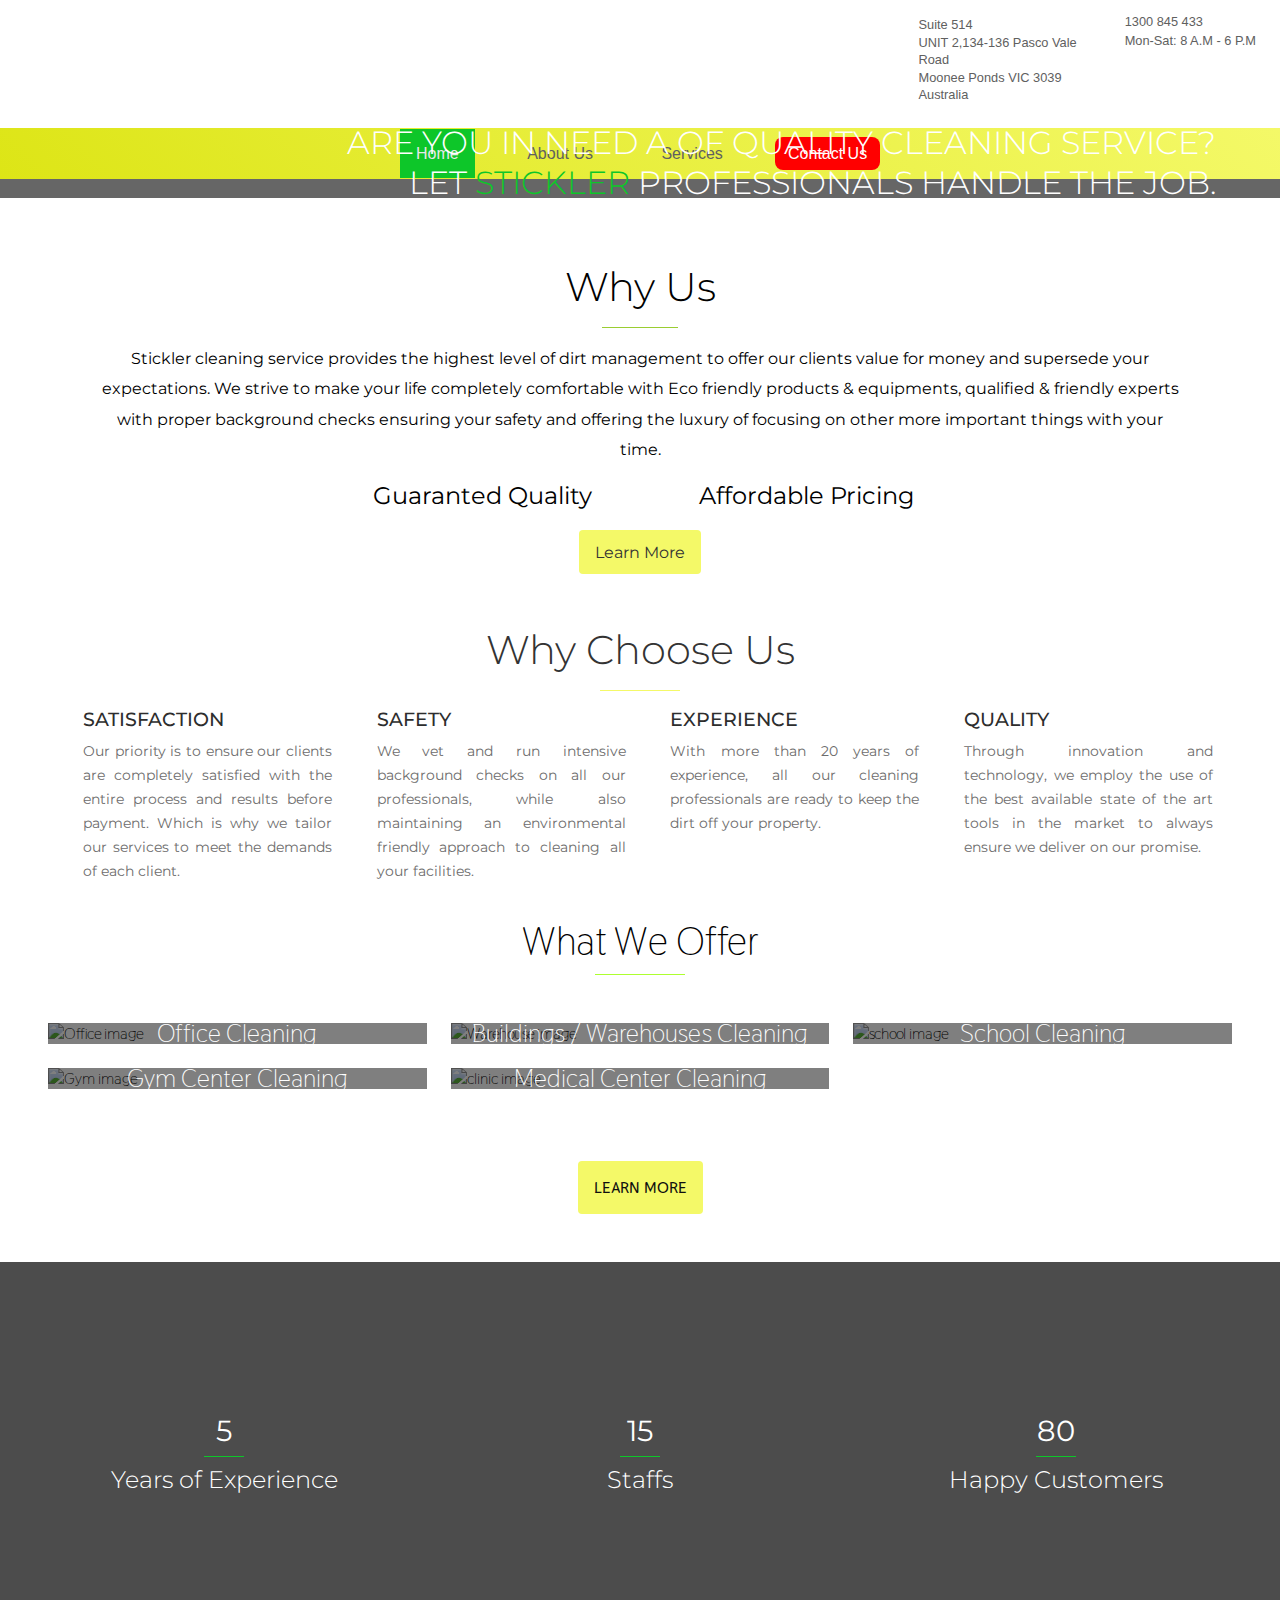
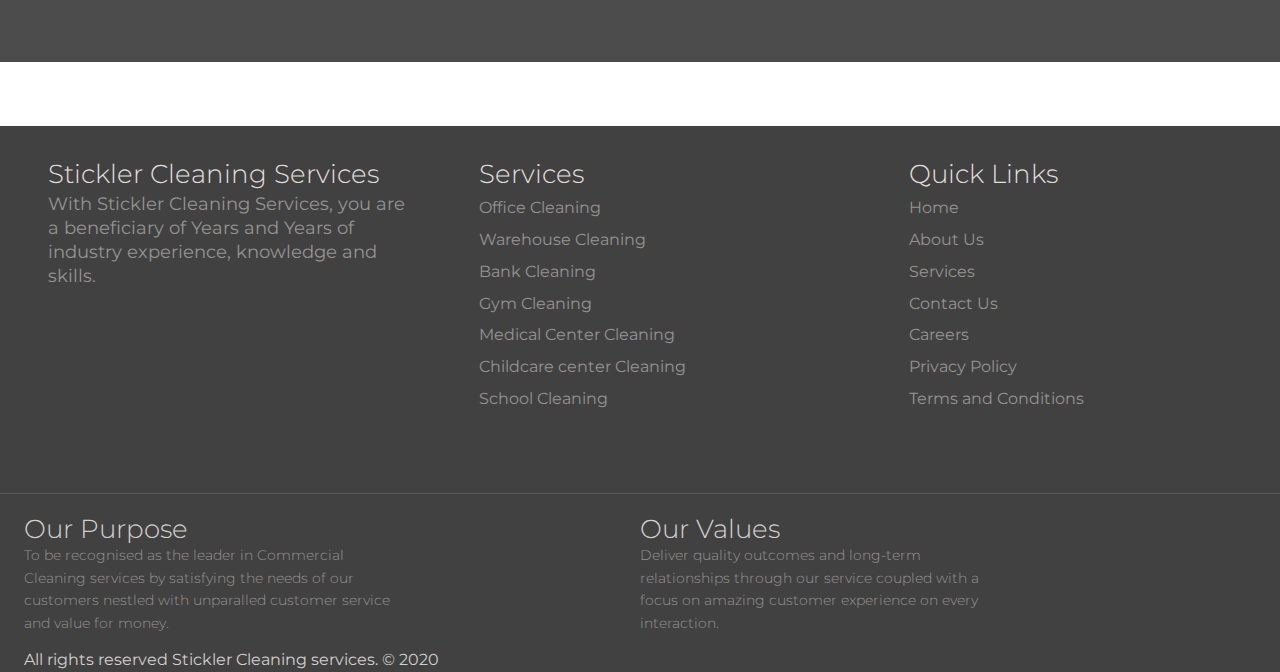
==== index.html @ ddf7d5a3 "Updated some files" ====
<!DOCTYPE html>
<html lang="en" dir="ltr">
  <head>
    <meta charset="utf-8">
    <meta name="format-detection" content="telephone=no">
    <meta name="viewport" content="width=device-width, initial-scale=1.0">
    <meta name="title" content="Cleaning Services in Melbourne? Stickler Cleaning Services">
    <meta name="description" content="Great cleaning services provider in Melbourne for Home, commercial, industrial and outdoor space">
    <meta name="keywords" content="cleaning Service, Melbourne, office cleaning, commercial cleaning, industrial cleaning">
    <meta name="image" content="https://tobecleans.000webhostapp.com/images/slideShow/image1.jpg">
    <meta name="url" content="https://tobecleans.000webhostapp.com/index.html">
    <link rel="stylesheet" href="material-design-iconic-font.css" type="text/css">
    <link rel="stylesheet" href="https://cdnjs.cloudflare.com/ajax/libs/material-design-iconic-font/2.2.0/css/material-design-iconic-font.min.css"  type="text/css">
    <link rel="stylesheet" href="index.css">
    <link rel="stylesheet" href="home.css">
    <link rel="shortcut icon" href="images/logo.png">
    <link href="https://fonts.googleapis.com/css?family=Montserrat:300,400,500,600,700" rel="stylesheet">
    <link href="https://fonts.googleapis.com/css?family=Thasadith:300,400,500,700" rel="stylesheet">
    <title>Home | Stickler Cleaning Services</title>
  </head>
  <body>
    <div class="backdrop"></div>

    <header>
      <div class="first-header">
        <div class="logo-container">
          <div class="logo-image">
            <img src="images/logo.png" alt="">
          </div>
        </div>

        <div class="contact-us__items">
          <div class="contact-us__item">
            <div class="contact-us__text">
              <div class="first-logo">
                <h3><i class="zmdi zmdi-pin zmdi-hc-2x"></i></h3>
              </div>
              <div class="first-logo__text">
                <p id="locale">Suite 514<br>UNIT 2,134-136 Pasco Vale<br>Road<br>Moonee Ponds VIC 3039<br>Australia</p>
              </div>
            </div>
          </div>

          <div class="contact-us__item">
            <div class="contact-us__text">
              <div class="first-logo">
                <h3><i class="zmdi zmdi-phone zmdi-hc-2x"></i></h3>
              </div>
              <div class="first-logo__text office__hours">
                <p>1300 845 433</p>
                <p>Mon-Sat: 8 A.M - 6 P.M</p>
              </div>
            </div>
          </div>
        </div>
      </div>

      <nav class="main-nav">

        <div class="nav-container">
          <ul class="nav-items" id="nav">
            <li class="nav-item active">
              <a href="index.html">Home</a>
            </li>

            <li class="nav-item">
              <a href="about/about.html">About Us</a>
            </li>

            <li class="nav-item">
              <a href="services/services.html">Services</a>
            </li>

            <li class="nav-item nav-item__cta">
              <a href="contact/contact.html" id="book-now">Contact Us</a>
            </li>
          </ul>
        </div>
      </nav>

      <div class="sideDrawer-button">
        <button id="toggle" class="toggle-button">
          <span class="toggle-button__bar"></span>
          <span class="toggle-button__bar"></span>
          <span class="toggle-button__bar"></span>
        </button>
      </div>
    </header>

    <button class="phone__number">
      <a href="tel: 1300845433" class="phone__link">1300 845 433</a>
    </button>

    <div id="mobileNav" class="main-nav__mobile">
      <div class="closing-button">
        <a href="javascript:void(0)" class="closebtn">&times;</a>
      </div>

      <div class="mobile-nav__items">
        <a href="index.html" class="active">
          Home
        </a>

        <a href="./about/about.html">
          About Us
        </a>

        <a href="services/services.html">
          Services
        </a>

        <a href="./contact/contact.html">
          Contact Us
        </a>
      </div>
    </div>

<!-- BEGINNING THE SLIDESHOW CONTAINER -->
    <main>
      <div class="testback" id="testback"></div>
      <article class="slideShow-section">

        <div class="slideShow-container">

          <div class="overlay">

          </div>
          <div class="slideShow-images" id="slideShow">
            <div class="image fade slide1" id="images">
              <img src="images/slideShow/image1.jpg" alt="Image One">
              <div class="caption caption-1">
                <h1 class="caption-heading">
                  <span class="caption-heading__primary">Are you in need a of Quality Cleaning Service?</span>
                  <span class="caption-heading__secondary">Let <span id="stickler">stickler</span> professionals handle the job.</span>
                </h1>

                <a href="contact/contact.php" class="caption-link">
                  Contact Us
                </a>
              </div>
            </div>

            <div class="image fade slide2" id="images">
              <img src="images/slideShow/image2.jpg" alt="Image Two" id="imageTwo">
              <div class="caption caption-2">
                <h1 class="caption-heading">
                  <span class="caption-heading__primary">Is cleaning taking up all your family time?</span>
                  <span class="caption-heading__secondary"><span id="stickler">stickler cleaning services</span> is here to help.</span>
                </h1>

                <a href="contact/contact.php" class="caption-link">
                  Contact Us
                </a>
              </div>
            </div>

            <div class="image fade slide3" id="images">
              <img src="images/slideShow/image3.jpg" alt="Image Three">
              <div class="caption caption-3">
                <h1 class="caption-heading">
                  <span class="caption-heading__primary">Moving in doesn’t have to be stressful</span>
                  <span class="caption-heading__secondary">we’ll do what we do so you comfortably</span>
                  <span> move into your new home.</span>
                </h1>

                <a href="contact/contact.php" class="caption-link">
                  Contact Us
                </a>
              </div>
            </div>
          </div>

            <!-- <div class="main-text__content">
              <h1>HELLO, WE ARE <span id="stickler">STICKLER</span></h1>
              <p>HIGH QUALITY <span id="stickler">CLEANING</span> SERVICES & AFFORDABLE <span id="stickler">PRICES</span> </p>
              <div class="main-text__link">
                <a href="./about/about.html" id="anchor">LEARN MORE</a>
              </div>
            </div> -->
        </div>
      </article>
<!-- END OF THE SLIDESHOW CONTAINER -->

<!-- BEGINNING OF INTRODUCTION SECTION -->
      <section class="write-up__section" data-aos="fade-up">
        <div class="description__section">
          <div class="description__welcome">
            <!-- <h4>Welcome to Stickler Cleaning Services</h4> -->
            <h2>why us</h2>
            <!-- <p>
              With Stickler Cleaning Services, you are the beneficiary of Years
              and Years of industry experience, knowledge and skills. We Pride
              ourselves in our old-fashioned values and providing our clients With
              a high-quality service at a competitive price.
            </p> -->
            <p class="why-us__text">
              Stickler cleaning service provides the highest level of dirt
              management to offer our clients value for money and supersede
              your expectations. We strive to make your life completely
              comfortable with Eco friendly products & equipments, qualified &
              friendly experts with proper background checks ensuring your
              safety and offering the luxury of focusing on other more
              important things with your time.
            </p>
            <ul class="welcome-items">
              <li class="welcome-item">
                <div class="introduction__logo intro">
                  <i class="zmdi zmdi-check-square zmdi-hc-2x"></i>
                </div>
                <div class="introduction__item intro">
                  <h3>Guaranted Quality</h3>
                </div>
              </li>

              <li class="welcome-item">
                <div class="introduction__logo intro">
                  <i class="zmdi zmdi-money-box zmdi-hc-2x"></i>
                </div>
                <div class="introduction__item intro">
                  <h3>Affordable Pricing</h3>
                </div>
              </li>
            </ul>

            <a href="about/about.html" class="about-us__link">Learn More</a>
          </div>
        </div>
      </section>
<!-- END OF INTRODUCTION SECTION -->

<!-- BEGINNING OF WHAT WE DO SECTION -->
      <section class="what-we-do__section">
        <div class="what-we-do__container">
          <div class="what-we-do__heading">
            <h2>why Choose Us</h2>
            <!-- <p>Lorem ipsum dolor sit amet, consectetur adipisicing elit, sed do
              eiusmod tempor incididunt ut labore et dolore magna aliqua.</p> -->
          </div>

            <div class="what-we-do__items">
              <div class="what-we-do__item">
                <div class="star">
                  <p><i class="zmdi zmdi-male-female zmdi-hc-2x"></i></p>
                </div>
                <div class="test"> 
                  <h3>SATISFACTION</h3>
                  <p>
                    Our priority is to ensure our clients are completely
                    satisfied with the entire process and results before payment.
                    Which is why we tailor our services to meet the demands of
                    each client.
                  </p>
                </div>
              </div>

              <div class="what-we-do__item">
                <div class="star">
                  <p><i class="zmdi zmdi-shield-check zmdi-hc-2x"></i></p>
                </div>
                <div class="test">
                  <h3>SAFETY</h3>
                  <p>
                    We vet and run intensive background checks on all our
                    professionals, while also maintaining an environmental
                    friendly approach to cleaning all your facilities.
                  </p>
                </div>
              </div>

              <div class="what-we-do__item">
                <div class="star">
                  <p><i class="zmdi zmdi-globe zmdi-hc-2x"></i></p>
                </div>
                <div class="test">
                  <h3>EXPERIENCE</h3>
                  <p>
                    With more than 20 years of experience, all our cleaning
                    professionals are ready to keep the dirt off your property.
                  </p>
                </div>
              </div>

              <div class="what-we-do__item">
                <div class="star">
                  <p><i class="zmdi zmdi-star-outline zmdi-hc-2x"></i></p>
                </div>
                <div class="test">
                  <h3>QUALITY</h3>
                  <p>
                    Through innovation and technology, we employ the use of the
                    best available state of the art tools in the market to
                    always ensure we deliver on our promise.
                  </p>
                </div>
              </div>

            </div>
        </div>
      </section>
<!-- END OF WHAT WE DO SECTION  -->

<!-- BEGINNING OF THE MODAL -->
<div class="modal" id="office_modal">
  <h3>Office Cleaning</h3>
  <p>
    Your offices can become extremely dusty and dull. Who wants their
    clients to receive that kind of welcome? Stickler Cleaning Services
    is dedicated to making your first impression amazing. Floor polished,
    windows sparkling, carpets spotless and impressive bathrooms are all
    part of how Stickler Cleaning Services completes your needs.
  </p>
  <div class="modal_contact">
    <a href="../contact/contact.php" class="modal__cta">ENQUIRE NOW</a>
  </div>
</div>

<div class="modal" id="warehouse_modal">
  <h3>Building / Warehouse Cleaning</h3>
  <p>
    We are experts at cleaning warehouses / buildings. Our industrial
    cleaning keeps your place of work safe and functional. Some of our
    maintenance services here include emptying trash cans, sanitizing restroom
    features, dusting and polishing furniture, window cleaning, mopping,
    removing cobwebs, cleaning of doors, and dusting air vents.
  </p>
  <div class="modal_contact">
    <a href="../contact/contact.php" class="modal__cta">ENQUIRE NOW</a>
  </div>
</div>

<div class="modal" id="school_modal">
  <h3>School Cleaning</h3>
  <p>
    School cleaning presents a number of challenges, in part because
    sanitation and cleanliness is not top-of-mind for most students.
    Our goal when cleaning an educational facility is to minimize the
    spread of germs and bacteria in a very high-traffic environment.
    <br>
    The places with the most amounts of germs are a bit surprising. Bathrooms,
    for example, are not necessarily a hotbed for germs because they are more
    regularly cleaned, while cafeteria trays are much more likely to be a place
    for significant germ transfer.
    <br>
    Stickler Cleaning Services can work with your facility to keep these areas as
    clean as possible to keep your staff and students attending to work and school.

  </p>
  <div class="modal_contact">
    <a href="../contact/contact.php" class="modal__cta">ENQUIRE NOW</a>
  </div>
</div>

<div class="modal" id="gym_modal">
  <h3>Gym Cleaning</h3>
  <p>
    The best fitness facilities look clean and smell great, creating an
    inviting experience for both new and existing members. Let your
    guests spend time focusing on their health, rather than being
    concerned if the environment around them is clean. You can count
    on Stickler Cleaning Services to create the clean, fresh-smelling,
    healthy and welcoming environment you’re looking for.
  </p>
  <div class="modal_contact">
    <a href="../contact/contact.php" class="modal__cta">ENQUIRE NOW</a>
  </div>
</div>

<div class="modal" id="medical_modal">
  <h3>Medical Centres Cleaning</h3>
  <p>
    Maintaining a clean environment in a medical facility is critical. A
    clean facility reduces the risk of Hospital Acquired Infections (HAI)
    to patients and allows your staff to work in a safe and healthy
    environment. A clean medical facility has higher ratings, which can
    lead to more business, and profitability. Our staffs are specially
    trained to meet the standards of maintenance and cleaning in health
    care facilities.
  </p>
  <div class="modal_contact">
    <a href="../contact/contact.php" class="modal__cta">ENQUIRE NOW</a>
  </div>
</div>
<!-- END OF THE MODAL -->

<!-- BEGINNING OF WHAT WE OFFER SECTION -->
  <section class="what-we-offer__section">
    <div class="what-we-offer__container">
      <div class="what-we-offer__heading">
        <h2>What we Offer</h2>
        <!-- <p>
          Lorem ipsum dolor sit amet, consectetur adipisicing elit, sed do
          eiusmod tempor incididunt ut labore et dolore magna aliqua.
        </p> -->
      </div>

      <div class="services__items">
        <div class="services__item services__hover" id="officers"> 
          <div class="services__image-container">
            <img src="./images/services/office.jpg" alt="Office image" class="services__image">

            <div class="serviceDiv">
              <h3 class="title__text">Office Cleaning</h3>
              <h3 class="learn__more">click Here!</h3>
              <h3 class="tap__more" id="tap">click Here!</h3>
            </div>
          </div>
        </div>

        <div class="services__item services__hover" id="warehouses">
          <div class="services__image-container">
            <img src="./images/services/warehouse-compress.jpg" alt="Warehouse image" class="services__imgae">

            <div class="serviceDiv">
              <h3 class="title__text">Buildings / Warehouses Cleaning</h3>
              <h3 class="learn__more">click Here!</h3>
              <h3 class="tap__more" id="tap">click Here!</h3>
            </div>
          </div>
        </div>

        <div class="services__item services__hover" id="schools">
          <div class="services__image-container">
            <img src="./images/services/school.jpg" alt="school image" class="services__imgae">

            <div class="serviceDiv">
              <h3 class="title__text">School Cleaning</h3>
              <h3 class="learn__more">click Here!</h3>
              <h3 class="tap__more" id="tap">click Here!</h3>
            </div>
          </div>
        </div>

        <div class="services__item services__hover" id="gyms">
          <div class="services__image-container">
            <img src="./images/services/gym.jpg" alt="Gym image" class="services__imgae">

            <div class="serviceDiv">
              <h3 class="title__text">Gym Center Cleaning</h3>
              <h3 class="learn__more">click Here!</h3>
              <h3 class="tap__more" id="tap">click Here!</h3>
            </div>
          </div>
        </div>

        <div class="services__item services__hover" id="medical_centers">
          <div class="services__image-container">
            <img src="./images/services/medical.jpg" alt="clinic image" class="services__imgae">

            <div class="serviceDiv">
              <h3 class="title__text">Medical Center Cleaning</h3>
              <h3 class="learn__more">click Here!</h3>
              <h3 class="tap__more" id="tap">click Here!</h3>
            </div>
          </div>
        </div>

        <div class="services__item services__hover" id="medical_centers">
          
        </div>

        <!-- <div class="services__item" id="bond">
          <div class="services__image-container">
            <img src="./images/services/spring2.jpg" alt="outdoor image" class="services__imgae">

            <ul class="title__lists">
              <li class="title__list"><h2>Bond Cleaning</h2></li>
              <li class="title__list"><h2>Emergency Cleaning</h2></li>
              <li class="title__list"><h2>Deceased Estate Cleaning</h2></li>
            </ul>
          </div>
        </div> -->
      </div>

      <div class="what-we-offer__link">
        <a href="./services/services.html">LEARN MORE</a>
      </div>

    </div>
  </section>
<!-- END OF WHAT WE OFFER SECTION -->

<!-- BEGINNING OF NUMBER OF DETAILS -->
      <section>
        <div class="company-details">
          <div class="company-details__content">

            <div class="company-details__item">
              <h3>5</h3>
              <p>Years of Experience</p>
            </div>

            <div class="company-details__item">
              <h3>15</h3>
              <p>Staffs</p>
            </div>

            <div class="company-details__item">
              <h3>80</h3>
              <p>Happy Customers</p>
            </div>

          </div>
        </div>
      </section>
<!-- END OF THE NUMBER OF DETAILS -->
    </main>

<!-- BEGINNING OF THE FOOTER SECTION -->
    <footer class="footer">
      <div class="main-footer">

        <div class="footer-container__content">
          <div class="footer-container__items">
            <h3 class="footer-brand__header">Stickler Cleaning Services</h3>
            <p class="brand-sub">
              With Stickler Cleaning Services, you are a beneficiary of
              Years and Years of industry experience, knowledge and skills.
            </p>
          </div>

          <div class="footer-container__items">
            <h3 class="footer-brand__header">Services</h3>
            <ul class="footer-container__item">
              <li>
                <a href="./services/services.html">Office Cleaning</a>
              </li>

              <li>
                <a href="./services/services.html">Warehouse Cleaning</a>
              </li>

              <li>
                <a href="./services/services.html">Bank Cleaning</a>
              </li>

              <li>
                <a href="./services/services.html">Gym Cleaning</a>
              </li>

              <li>
                <a href="./services/services.html#medical_centers">Medical Center Cleaning</a>
              </li>

              <li>
                <a href="./services/services.html#childcare">Childcare center Cleaning</a>
              </li>

              <li>
                <a href="./services/services.html#schools">School Cleaning</a>
              </li>

              <!-- <li>
                <a href="./services/services.html#bond">Bond Cleaning</a>
              </li>

              <li>
                <a href="./services/services.html#bond">Emergency Cleaning</a>
              </li>

              <li>
                <a href="./services/services.html#bond">Deceased Estate Cleaning</a>
              </li> -->
            </ul>
          </div>

          <div class="footer-container__items">
            <h3 class="footer-brand__header">Quick Links</h3>
            <ul class="footer-container__item">
              <li class="quick-links__item">
                <a href="index.html">Home</a>
              </li>

              <li class="quick-links__item">
                <a href="./about/about.html">About Us</a>
              </li>

              <li class="quick-links__item">
                <a href="./services/services.html">Services</a>
              </li>

              <li class="quick-links__item">
                <a href="./contact/contact.php">Contact Us</a>
              </li>

              <li class="quick-links__item">
                <a href="./careers/careers.html">Careers</a>
              </li>

              <li class="quick-links__item">
                <a href="./conditions/privacy.html">Privacy Policy</a>
              </li>

              <li class="quick-links__item">
                <a href="./conditions/terms.html">Terms and Conditions</a>
              </li>
            </ul>
          </div>
        </div>

        <div class="footer-border"></div>

        <div class="footer-links">
          <ul class="footer-links__items">
            <li>
              <a href="#" id="facebook-link"><i class="zmdi zmdi-facebook"></i></a>
            </li>

            <li>
              <a href="#" id="twitter-link"><i class="zmdi zmdi-twitter"></i></a>
            </li>

            <li>
              <a href="#" id="instagram-link"><i class="zmdi zmdi-instagram"></i></a>
            </li>
          </ul>
        </div>
        <div class="footer-link__border"></div>
        <div class="footer-trademark">
          <div class="footer-words">
            <h3 class="footer-word">
              Our Purpose
              <p>To be recognised as the leader in Commercial Cleaning services
                by satisfying the needs of our customers nestled with unparalled customer 
                service and value for money.
              </p>
            </h3>

            <h3 class="footer-word">
              Our Values
              <p>
                Deliver quality outcomes and long-term relationships through our service coupled
                with a focus on amazing customer experience on every interaction.
              </p>
            </h3>

            <!-- <h3 class="footer-word">
              Privacy Statement 
              <p>
                Lorem ipsum dolor sit amet, consectetur adipisicing elit. Nesciunt omnis 
                voluptates maxime tenetur officia aperiam dolor fuga harum nobis quod maiores 
                vero eum, laborum tempora provident vel distinctio! Dolor, ducimus?
              </p>
            </h3> -->
          </div>
          <h3 class="rights">All rights reserved Stickler Cleaning services. <span>&copy; 2020</span></h3>
        </div>
      </div>
    </footer>
<!-- END OF THE FOOTER SECTION -->
    <script src="index.js"></script>
    <script src="home.js"></script>
  </body>
</html>
---- index.css ----
* {
  padding: 0;
  margin: 0;
  box-sizing: border-box;
}

body{
  margin: 0;
  padding: 0;
  font-family: sans-serif;
  max-width: 1440px;
  margin: 0 auto;
  overflow-x: hidden;
}

/* BEGINNING OF THE MODAL SECTION */
.backdrop{
  background: rgba(0, 0, 0, 0.5);
  position: fixed;
  width: 100%;
  height: 100%;
  top: 0;
  left: 0;
  z-index: 10;
  display: none;
}
/* END OF THE MODAL SECTION */

/* @media (min-width: 992px) { */
/* FIRST HEADER */
.first-header{
  padding-top: 1rem;
  padding-left: 3rem;
  padding-right: 3rem;
  display: -webkit-box;
  display: -ms-flexbox;
  display: -webkit-flex;
  display: flex;
  -webkit-box-orient: horizontal;
  -webkit-box-direction: normal;
      -ms-flex-direction: row;
          -webkit-flex-direction: row;
          flex-direction: row;
  -webkit-box-align: center;
      -ms-flex-align: center;
          -webkit-align-items: center;
          align-items: center;
  -webkit-box-pack: justify;
      -ms-flex-pack: justify;
          -webkit-justify-content: space-between;
          justify-content: space-between;
  background: white;
}

.logo-container{
  width: 8%;
  height: auto;
  display: inline-block;
  vertical-align: middle;
}

.logo-image img{
  width: 100%;
  height: auto;
}

.contact-us__logo{
  display: inline-block;
  vertical-align: middle;
}

.contact-us__text{
  line-height: 0.7rem;
  color: #606060;
  font-size: 1rem;
  display: -webkit-box;
  display: -ms-flexbox;
  display: -webkit-flex;
  display: flex;
}

.contact-us__text p {
  font-size: 1rem;
  margin-bottom: 0.5rem;
}

.first-logo{
  padding: 0 1rem;
}

.office__hours p{
  font-size: 0.8rem;
}

.contact-us__text h3{
  text-align: center;
  color: #879e20;
}

.contact-us__items{
  display: block;
  -webkit-box-sizing: border-box;
          box-sizing: border-box;
}

.contact-us__item{
  display: inline-block;
  vertical-align: top;
  margin: 0 0.5rem;
}

#locale{
  line-height: 1.1rem;
  font-size: 0.8rem;
}

@media (max-width: 600px) {
  .first-header{
    display: none;
  }
}

@media (min-width: 602px) {
  .logo-container{
    width: 15%;
  }

  .first-header{
    display: -webkit-box;
    display: -ms-flexbox;
    display: -webkit-flex;
    display: flex;
    padding: 1rem 1rem;
    -webkit-box-orient: horizontal;
    -webkit-box-direction: normal;
  }

  .contact-us__items{
    display: -webkit-box;
    display: -webkit-flex;
    display: -ms-flexbox;
    display: flex;
  }
}

@media (min-width: 992px) {
  .logo-container{
    width: 8%;
  }
}
/* END OF FIRST HEADER */


/* BEGINING OF MAIN NAVIGATION */
.main-nav{
  text-align: center;
  padding: 0 6rem;
  background: -webkit-linear-gradient(45deg, #dde516, #f4f968);
  background: linear-gradient(45deg, #dde516, #f4f968);
}

.stick{
  position: fixed;
  top: 0;
  left: 50%;
  transform: translate(-50%, 0);
  width: 100%;
  max-width: 1440px;
  z-index: 10;
  -webkit-transition: all 0.3s;
  transition: all 0.02s;
  background: rgba(221, 229, 22, 1);
}

.nav-container{
  display: inline-block;
  vertical-align: middle;
}

.nav-items{
  margin: 0;
  padding: 1rem;
  list-style: none;
}

.nav-item{
  display: inline-block;
  vertical-align: middle;
  margin: 0 1rem;
  -webkit-transition: all 0.3s linear;
  transition: all 0.3s linear;
}

.nav-item a{
  text-decoration: none;
  color: #606060;
  font-weight: 500;
  padding: 1rem;
  -webkit-transition: all 0.3s ease-out;
  transition: all 0.3s ease-out;
}

.nav-item__cta{
  -webkit-animation-name: wiggle;
          animation-name: wiggle;
  -webkit-animation-duration: 200ms;
          animation-duration: 200ms;
  -webkit-animation-delay: 3s;
          animation-delay: 3s;
  -webkit-animation-iteration-count: 24;
          animation-iteration-count: 24;
  -webkit-animation-direction: alternate;
          animation-direction: alternate;
}

#book-now{
  background: red;
  color: white;
  padding: 0.5rem 0.8rem;
  border-radius: 8px;

  -webkit-transition: all 0.3s;

  transition: all 0.3s;
}

#book-now:hover{
  background: darkred;
}

.nav-item:hover:not(:last-child),
.active:not(:last-child){
  background:  #0dc629;
  cursor: pointer;
}

.nav-item a:hover,
.active a {
  padding: 1rem;
  background:  #0dc629;
  color: white;
}

.mobile-nav{
  display: none;
}

@-webkit-keyframes wiggle {
  0%{
    -webkit-transform: rotateZ(0);
            transform: rotateZ(0);
  }

  50%{
    -webkit-transform: rotateZ(-10deg);
            transform: rotateZ(-10deg);
  }

  100%{
    -webkit-transform: rotateZ(10deg);
            transform: rotateZ(10deg);
  }
}

@keyframes wiggle {
  0%{
    -webkit-transform: rotateZ(0);
            transform: rotateZ(0);
  }

  50%{
    -webkit-transform: rotateZ(-10deg);
            transform: rotateZ(-10deg);
  }

  100%{
    -webkit-transform: rotateZ(10deg);
            transform: rotateZ(10deg);
  }
}

@media (max-width: 601px) {
  .main-nav{
    display: none;
  }

  .phone__number{
    position: fixed;
    background-image: linear-gradient(to right bottom, #87ae20, #3b8e39);
    z-index: 9;
    top: 3.5%;
    right: 5%;
    outline: none;
    border: none;
    cursor: pointer;
    padding: 0.6rem 0.5rem;
  }

  .phone__number a{
    text-decoration: none;
    color: #fff;
  }

  .toggle-button{
    width: 3rem;
    padding: 0 0.3rem;
    background: -webkit-linear-gradient(45deg, #87ae20, #3b8e39);
    background: linear-gradient(45deg, #87ae20, #3b8e39);
    border: none;
    top: 2.5%;
    left: 3.5%;
    position: absolute;
    z-index: 8;
    cursor: pointer;
  }

  .toggle-button__bar{
    width: 100%;
    height: 0.2rem;
    background: #e9f9e8;
    display: block;
    margin: 0.6rem 0;
  }

  .sideDrawer-button{
    position: fixed;
    z-index: 8;
    width: 100%;
    top: 2.5%;
  }

  .main-nav__mobile{
    background: -webkit-linear-gradient(45deg, #4ff26a, #55c668);
    background: linear-gradient(45deg, #4ff26a, #55c668);
    width: 0;
    height: 100%;
    top: 0;
    left: 0;
    position: fixed;
    z-index: 11;
    -webkit-transition: 0.5s;
    transition: 0.5s;
    padding: 1rem 0;
    overflow-x: hidden;
  }

  .main-nav__mobile a{
    border-bottom: 1px solid #35442d;
    width: 100%;
    padding: 1rem;
    text-align: left;
    text-decoration: none;
    color: #fcf7f7;
    -webkit-transition: 0.3s ease-in-out;
    transition: 0.3s ease-in-out;
    font-weight: 400;
    font-size: 20px;
    display: block;
  }

  .mobile-nav__items{
    margin-top: 2rem;
  }

  .closing-button{
    font-size: 42px;
    position: absolute;
    top: 0;
    right: 15px;
  }

  .closing-button a{
    border-bottom: none;
    font-size: 42px;
  }

  .main-nav__mobile a:hover{
    color: #535353;
  }

  #close:hover{
    background: none;
  }
}

@media (min-width: 992px) {
  .main-nav__mobile{
    display: none;
  }

  .phone__number{
    display: none;
  }

  .sideDrawer-button{
    display: none;
  }

  .nav-item{
    margin: 0 3rem;
  }

  .main-nav{
    padding: 0 6rem;
  }
}

@media (min-width: 602px) {
  .main-nav__mobile{
    display: none;
  }

  .sideDrawer-button{
    display: none;
  }

  .phone__number{
    display: none;
  }

  .main-nav{
    padding: 0 2rem;
  }

  .nav-item{
    margin: 0 1rem;
  }
}
/* END OF THE MAIN NAVIGATION   */

/* BEGINNING OF THE FOOTER SECTION */
.main-footer{
  margin-top: 4rem;
  font-family: 'Montserrat', sans-serif;
  background: #424141;
}

.footer-container__content{
  display: -webkit-box;
  display: -webkit-flex;
  display: -ms-flexbox;
  display: flex;
  -webkit-flex-basis: 100%;
      -ms-flex-preferred-size: 100%;
          flex-basis: 100%;
  padding: 2rem 6rem;
}

.footer-container__items{
  -webkit-flex-basis: 80%;
      -ms-flex-preferred-size: 80%;
          flex-basis: 80%;
  margin-left: auto;
}

.brand-sub{
  line-height: 1.5rem;
  font-size: 1.5rem;
}

@supports ((display: -ms-grid) or (display: grid)) {
  .footer-container__content{
    display: -ms-grid;
    display: grid;
    -ms-grid-columns: 30% 3rem 30% 3rem 30%;
    grid-template-columns: repeat(3, 30%);
    grid-column-gap: 3rem;
    padding: 2rem 6rem;
  }

  .footer-container__items{
    margin-left: 0;
    margin-bottom: 1rem;
  }
}

.footer-container__item{
  margin: 0;
  padding: 0;
  list-style: none;
}

.footer-container__items h3{
  font-size: 1.6rem;
  font-weight: 300;
  margin-bottom: 0.2rem;
  color: #e2dede;
}

.footer-container__items p{
  color: #969393;
}

.footer-container__item li a{
  text-decoration: none;
  display: block;
  padding: 0.4rem 0;
  color: #969393;
}

.footer-container__item li a:hover,
.active a{
  color: #e8e8e8;
}

.footer-links{
  padding: 0.3rem 6rem;
}

.footer-links ul li a{
  width: 30px;
  height: 30px;
  line-height: 30px;
  border-radius: 50%;
  display: inline-block;
  text-align: center;
}

.footer-links__items{
  margin: 0;
  padding: 0;
  list-style: none;
}

.footer-links__items li{
  display: inline-block;
  margin: 0 0.5rem;
}

.footer-links__items li a{
  text-decoration: none;
  color: #969393;
  -webkit-transition: all 0.3s ease-in;
  transition: all 0.3s ease-in;
}

.footer-links__items li a:hover{
  background: #f4f2f2;
  color: #a3a3a3;
}

#facebook-link{
  color: #0084FF;
}

#twitter-link{
  color: #00acee;
}

#instagram-link{
  color: #3f729b;
}

.footer-link__border{
  border-bottom: 1px solid #5b5a5a;
  margin: 0;
  padding: 0;
}

.footer-trademark{
  padding: 0.2rem 6rem;
}

.footer-trademark .rights{
  font-size: 1rem;
  color: #d3cfcf;
  font-weight: 400;
}

.footer-words{
  display: flex;
  flex-direction: row;
  flex-basis: 100%;
}

.footer-word{
  flex-basis: 28%;
  margin-right: auto;
  font-weight: bold;
  font-size: 1.6rem;
  font-weight: 300;
  color: #d3cfcf;
}

.footer-word p{
  text-align: left;
  font-size: 0.9rem;
  line-height: 1.4rem;
  color: #969393;
}

@media (max-width: 600px) {
  .main-footer{
    margin-top: 2rem;
    background: #424141;
  }

  .footer-container__content{
    display: block;
    width: 100%;
    padding: 3rem 1rem 1rem 1rem;
  }

  .footer-links{
    padding: 0.3rem 1rem;
  }

  .footer-trademark{
    padding: 0.2rem 1rem;
  }

  .footer-trademark .rights{
    font-size: 0.7rem;
  }

  .footer-words{
    flex-direction: column;
    margin-top: 1rem;
    width: 100%;
  }

  .footer-word{
    font-size: 1rem;
    margin-bottom: 1rem;
  }

  .footer-word p{
    font-size: 0.8rem;
  }

  .brand-sub{
    font-size: 0.9rem;
  }

  .footer-brand__header{
    font-size: 1.5rem;
    margin-bottom: 0.5rem;
  }
}

.open{
  display: block !important;
}

@media (min-width: 600px) {
  .footer-container__content{
    display: -webkit-box;
    display: -webkit-flex;
    display: -ms-flexbox;
    display: flex;
    -webkit-flex-wrap: wrap;
        -ms-flex-wrap: wrap;
            flex-wrap: wrap;
    -webkit-flex-basis: 100%;
        -ms-flex-preferred-size: 100%;
            flex-basis: 100%;
    padding: 2rem 2rem;
  }

  .footer-container__items{
    margin: 0 1.5rem;
    -webkit-flex-basis: 40%;
        -ms-flex-preferred-size: 40%;
            flex-basis: 40%;
  }

  .footer-links{
    padding: 0.3rem 1.5rem;
  }

  .footer-trademark{
    padding: 0.2rem 1.5rem;
  }

  .footer-words{
    flex-wrap: wrap;
    margin-top: 1rem;
  }

  .footer-word{
    flex-basis: 45%;
    margin-right: auto;
    margin-bottom: 1rem;
  } 

  .footer-brand__header{
    font-size: 1.3rem;
  }

  .brand-sub{
    font-size: 0.9rem;
  }

  @supports ((display: -ms-grid) or (display: grid)) {
    .footer-container__content{
      display: -ms-grid;
      display: grid;
      /* -ms-grid-columns: (48%)[2]; */
          grid-template-columns: repeat(2, 48%);
      grid-column-gap: 1.5rem;
      padding: 2rem 2rem;
    }
  }
}

@media (min-width: 800px) {
  .footer-container__content{
    display: -webkit-box;
    display: -webkit-flex;
    display: -ms-flexbox;
    display: flex;
    -webkit-flex-wrap: nowrap;
        -ms-flex-wrap: nowrap;
            flex-wrap: nowrap;
    -webkit-flex-basis: 100%;
        -ms-flex-preferred-size: 100%;
            flex-basis: 100%;
    padding: 2rem 2rem;
  }

  .footer-word{
    flex-basis: 30%;
    margin-right: auto;
  }

  @supports ((display: -ms-grid) or (display: grid)) {
    .footer-container__content{
      display: -ms-grid;
      display: grid;
      /* -ms-grid-columns: (33%)[3]; */
          grid-template-columns: repeat(3, 33%);
      grid-column-gap: 1.5rem;
      padding: 2rem 2rem;
    }
  }
}

@media (min-width: 992px) {
  .footer-container__content{
    display: -webkit-box;
    display: -webkit-flex;
    display: -ms-flexbox;
    display: flex;
    -webkit-flex-wrap: nowrap;
        -ms-flex-wrap: nowrap;
            flex-wrap: nowrap;
    -webkit-flex-basis: 100%;
        -ms-flex-preferred-size: 100%;
            flex-basis: 100%;
    padding: 2rem 6rem;
  }

  .footer-links{
    padding: 0.3rem 6rem;
  }

  .footer-trademark{
    padding: 0.2rem 6rem;
  }

  .brand-sub{
    font-size: 1.1rem;
  }

  @supports ((display: -ms-grid) or (display: grid)) {
    .footer-container__content{
      display: -ms-grid;
      display: grid;
      /* -ms-grid-columns: (33%)[3]; */
          grid-template-columns: repeat(3, 33%);
      grid-column-gap: 1.5rem;
      padding: 2rem 6rem;
    }
  }

}

@media only screen and (min-width: 1015px) {
  .footer-container__content{
    padding: 2rem 1.5rem;
  }

  .footer-links{
    padding: 0.4rem 1.5rem;
  }

  .footer-trademark{
    padding: 0.2rem 1.5rem;
  }
}

@media only screen and (min-width: 1300px) {
  .footer-container__content{
    padding: 2rem 6rem;
  }

  .footer-links{
    padding: 0.4rem 6rem;
  }

  .footer-trademark{
    padding: 0.2rem 6rem;
  }
}
/* END OF THE FOOTER SECTION */
/* } */
---- home.css ----
main {
  font-family: "Montserrat", sans-serif;
}

.mySlides{
  display: none;
}

/* BEGINING OF THE SLIDESHOW SECTION */

/* @media (min-width: 992px) { */
  .slideShow-container{
    position: relative;
    font-family: "Montserrat", sans-serif;
  }

  .slideShow-images{
    position: relative;
    margin: auto;
  }

  .slideShow-images::before {
    content: '';
    position: absolute;
    display: block;
    width: 100%;
    height: 100%;
    top: 0;
    left: 0;
    background: rgba(0, 0, 0, 0.6);
    z-index: 1;
  }

  .image{
    position: relative;
    width: 100%;
  }

  .image img{
    display: block;
    width: 100%;
  }

  .caption{
    position: absolute;
    top: 45%;
    left: 50%;
    -webkit-transform: translate(-50%, -50%);
        -ms-transform: translate(-50%, -50%);
            transform: translate(-50%, -50%);
    z-index: 4;
  }

  .caption-1{
    text-align: right;
    left: 45%;
    width: 100%;
    top: 45%;
  }

  .caption-2{
    left: 30%;
  }

  .caption-3{
    text-align: center;
    top: 45%;
    font-size: 1.2rem;
    width: 100%;
  }

  .caption-heading{
    text-transform: uppercase;
    color: #fff;
    font-weight: 300;
    margin-bottom: 1.5rem;
  }

  .caption-heading span{
    line-height: 2.5rem;
  }

  .caption-heading__primary{
    display: block;
  }

  .caption-heading__secondary{
    display: block;
  }

  .caption-link{
    background: transparent;
    color: #fff;
    border: 1px solid #fff;
    font-weight: 600;
    border-radius: 6px;
    padding: 0.7rem 1rem;
    text-decoration: none;
    -webkit-transition: all 0.3s;
    transition: all 0.3s;
  }

  .caption-link:hover{
    background: #61ef74;
    color: #fff;
    border: none;
  }

  .fade img{
    opacity: 0;
    -webkit-animation-name: fade;
            animation-name: fade;
    -webkit-animation-duration: 13s;
            animation-duration: 13s;
    -webkit-animation-iteration-count: infinite;
            animation-iteration-count: infinite;
  }

  .fade img:nth-child(1) {-webkit-animation-delay: 0;animation-delay: 0;}
  .fade img:nth-child(2) {-webkit-animation-delay: 4s;animation-delay: 4s;}
  .fade img:nth-child(3) {-webkit-animation-delay: 8s;animation-delay: 8s;}

  @-webkit-keyframes fade {
    0% { opacity: 0;}
    33.33% { opacity: 1;}
    66.66% { opacity: 1;}
    88.88% {opacity: 0;}
    100% {opacity: 0;}
  }

  @keyframes fade {
    0% { opacity: 0;}
    33.33% { opacity: 1;}
    66.66% { opacity: 1;}
    88.88% {opacity: 0;}
    100% {opacity: 0;}
  }

  .main-text__content{
    position: absolute;
    top: 25%;
    left: 28%;
    z-index: 2;
    text-align: center;
    font-size: 1.4rem;
  }

  .main-text__content h1{
    color: white;
  }

  .main-text__content p{
    color: white;
  }

  .main-text__content a{
    border-radius: 2px;
    outline: none;
    border: none;
    cursor: pointer;
    background: transparent;
    padding: 1.1rem;
    background: white;
    -webkit-transition: all 0.3s linear;
    transition: all 0.3s linear;
  }

  .main-text__content a{
    text-decoration: none;
    color: #0f0f0f;
    font-weight: 600;
    font-size: 0.9rem;
    -webkit-transition: all 0.3s linear;
    transition: all 0.3s linear;
  }

  .main-text__content a:hover,
  .main-text__content a:active{
    background: #0dc629;
    color: white;
  }

  #stickler{
    color: #0dc629;
  }

  @media (max-width: 600px) {
    .image img{
      height: 100vh;
      width: 100%;
      -o-object-fit: cover;
         object-fit: cover;
      -o-object-position: left 20% top 40%;
         object-position: left 20% top 40%;
    }

    .caption-heading span{
      line-height: 1.5rem;
    }

    .caption-heading__primary {
      display: inline;
    }

    .caption-heading__secondary{
      display: inline;
    }

    .caption-1{
      width: 95%;
      left: 50%;
      font-size: 0.8rem;
    }

    .caption-2{
      left: 50%;
      width: 95%;
      font-size: 0.8rem;
    }

    .caption-3{
      width: 95%;
      font-size: 0.8rem;
    }

    #imageTwo{
      -o-object-position: left 50% bottom 30%;
         object-position: left 50% bottom 30%;
    }

    .main-text__content{
      width: 100%;
      top: 25%;
      left: 0;
      font-size: 1rem;
      padding: 0 0.2rem;
    }

    .main-text__content button{
      padding: 0.8rem;
    }

    .main-text__link{
      margin-top: 2rem;
    }

    .overlay{
      height: 99%;
    }
  }

  @media (min-width: 600px) {
    .main-text__content{
      position: absolute;
      width: 100%;
      margin-left: -50%;
      left: 50%;
    }

    .overlay{
      height: 99.5%;
    }

    .caption-heading span{
      line-height: 1.5rem;
    }

    .caption-heading__primary {
      display: inline;
    }

    .caption-heading__secondary{
      display: inline;
    }

    .caption-1{
      width: 95%;
      font-size: 0.8rem;
    }

    .caption-2{
      left: 50%;
      width: 95%;
      font-size: 0.8rem;
    }

    .caption-3{
      width: 95%;
      font-size: 0.8rem;
    }
  }

  @media (min-width: 992px) {
    .main-text__content{
      font-size: 1.4rem;
      position: absolute;
      width: 100%;
      margin-left: -50%;
      left: 50%;
    }

    .caption-1{
      text-align: right;
      left: 45%;
      width: 100%;
      top: 45%;
      font-size: 1.2rem;
    }

    .caption-2{
      left: 52%;
      /* width: 100%; */
      font-size: 1.2rem;
    }

    .caption-3{
      text-align: center;
      top: 45%;
      font-size: 1.2rem;
      width: 100%;
    }

    .caption-heading{
      text-transform: uppercase;
      color: #fff;
      font-size: 2rem;
    }

    .caption-heading span{
      line-height: 2.5rem;
    }

    .caption-heading__primary{
      display: block;
    }

    .caption-heading__secondary{
      display: block;
    }
  }
/* END OF THE SLIDESHOW SECTION */

/* BEGINNING OF DESCRIPTION SECTION */

  .description__section{
    margin-top: 4rem;
    text-align: center;
    padding: 0 6rem;
  }

  .description__welcome{
    font-family: 'Montserrat', sans-serif;
  }

  .description__welcome h2{
    font-size: 2.5rem;
    font-weight: 300;
    text-transform: capitalize;
  }

  .description__welcome h2::after{
    content: '';
    width: 7%;
    height: 1px;
    background: yellowgreen;
    display: block;
    margin: 1rem auto;
  }

  .description__welcome h4{
    font-size: 1.5rem;
  }

  .description__welcome .why-us__text{
    line-height: 1.9rem;
  }

  .welcome-items{
    margin: 1rem 0 2rem 0;
    padding: 0;
    list-style: none;
  }

  .welcome-item{
    display: inline-block;
    margin: 0 8rem;
  }

  .introduction__logo{
    color: #879e20;
    margin-right: 0.2rem;
  }

  .intro{
    display: inline-block;
    vertical-align: middle;
  }

  .intro h3 {
    font-size: 1.5rem;
    font-weight: 400;
  }

  .about-us__link{
    text-decoration: none;
    background: #f4f968;
    border-radius: 4px;
    color: #333;
    padding: 0.8rem 1rem;
    -webkit-transition: all 0.3s;
    transition: all 0.3s;
  }

  .about-us__link:hover{
    background: #0dc629;
    color: #fff;
  }

  @media (max-width: 600px) {
    .description__welcome h1{
      font-size: 2rem;
    }

    .description__section{
      width: 100%;
      padding: 0 1rem;
      margin-top: 2rem;
    }

    .description__welcome p{
      text-align: justify;
      text-justify: distribute;
      line-height: 1.5rem;
    }

    .description__welcome h2{
      font-size: 2rem;
    }

    .welcome-item{
      display: block;
      margin: 0;
    }

    .intro h3 {
      font-size: 1.2rem;
      font-weight: 400;
    }
  }

  @media (min-width: 600px) {
    .description__section{
      width: 100%;
      padding: 0 1.5rem;
    }

    .welcome-item{
      margin: 0 3rem;
    }
  }

  @media (min-width: 992px) {
    .welcome-item{
      margin: 0 3rem;
    }

    .description__section{
      padding: 0 6rem;
    }

    .description__welcome p{
      line-height: 1.5rem;
    }
  }
/* END OF THE DESCRIPTION SECTION */

/* WHAT WE DO SECTION */
  .what-we-do__section{
    margin-top: 4rem;
    padding: 0 6rem;
    font-family: 'Montserrat', sans-serif;
  }

  .what-we-do__heading{
    text-align: center;
  }

  .what-we-do__heading h2{
    font-size: 2.5rem;
    font-weight: 300;
    color: #333;
    text-transform: capitalize;
  }

  .what-we-do__heading h2::after{
    content: '';
    width: 7%;
    height: 1px;
    background: #f4f968;
    display: block;
    margin: 1rem auto 0 auto;
  }

  .what-we-do__heading p{
    color: #494848;
  }

  .what-we-do__items{
    display: -ms-grid;
    display: grid;
    -webkit-flex-basis: 100%;
        -ms-flex-preferred-size: 100%;
            flex-basis: 100%;
  }

  .what-we-do__item{
    -webkit-flex-basis: 23%;
        -ms-flex-preferred-size: 23%;
            flex-basis: 23%;
  }

  @supports ((display: -ms-grid) or (display: grid)) {
    .what-we-do__items{
      display: -ms-grid;
      display: grid;
      /* -ms-grid-columns: (23%)[4]; */
      grid-template-columns: repeat(4, 23%);
      -ms-grid-rows: auto;
      grid-template-rows: auto;
      grid-column-gap: 4rem;
      grid-row-gap: 3rem;
      text-align: center;
      margin-top: 1rem;
      color: #2d2d2d;
    }
  }

  .what-we-do__item{
    text-align: left;
    display: -webkit-box;
    display: -ms-flexbox;
    display: -webkit-flex;
    display: flex;
    margin-bottom: 1rem;
  }

  .test h3 {
    font-size: 2rem;
    font-weight: 500;
    margin-bottom: 0.5rem;
  }

  .test p{
    line-height: 1.6rem;
    font-size: 0.9rem;
    text-align: justify;
    text-justify: distribute;
    color: #6d6c6c;
  }

  .star{
    color: #f4f968;
    font-weight: bold;
    margin-right: 1rem;
  }

  @media (max-width: 600px) {
    .test h3 {
      font-size: 1.5rem;
      margin-bottom: 0.3rem;
    }

    .what-we-do__section{
      width: 100%;
      padding: 0 1rem;
    }

    .what-we-do__items{
      display: block;
      width: 100%;
    }

    .what-we-do__heading h2{
      font-size: 2rem;
    }
  }

  @media (min-width: 600px) {
    .test h3 {
      font-size: 1.6rem;
    }

    .what-we-do__section{
      padding: 0 1rem;
    }

    .what-we-do__items{
      display: -webkit-box;
      display: -webkit-flex;
      display: -ms-flexbox;
      display: flex;
      -webkit-flex-wrap: wrap;
          -ms-flex-wrap: wrap;
              flex-wrap: wrap;
      -webkit-box-pack: center;
      -webkit-justify-content: center;
          -ms-flex-pack: center;
              justify-content: center;
      -webkit-flex-basis: 100%;
          -ms-flex-preferred-size: 100%;
              flex-basis: 100%;
    }

    .what-we-do__item{
      -webkit-flex-basis: 45%;
          -ms-flex-preferred-size: 45%;
              flex-basis: 45%;
    }

    @supports ((display: -ms-grid) or (display: grid)) {
      .what-we-do__items{
        display: -ms-grid;
        display: grid;
        /* -ms-grid-columns: (45%)[2]; */
        grid-template-columns: repeat(2, 45%);
      }
    }
  }

  @media (min-width: 992px) {
    .what-we-do__items{
      display: -webkit-box;
      display: -webkit-flex;
      display: -ms-flexbox;
      display: flex;
      -webkit-flex-basis: 100%;
          -ms-flex-preferred-size: 100%;
              flex-basis: 100%;
    }

    .what-we-do__section{
      padding: 0 2rem;
    }

    .test p{
      line-height: 1.2rem;
    }

    .test h3{
      font-size: 0.9rem;
    }

    .what-we-do__item{
      -webkit-flex-basis: 23%;
          -ms-flex-preferred-size: 23%;
              flex-basis: 23%;
    }

    @supports ((display: -ms-grid) or (display: grid)) {
      .what-we-do__items{
        display: -ms-grid;
        display: grid;
        /* -ms-grid-columns: (23%)[4]; */
        grid-column-gap: 1.8rem;
        grid-template-columns: repeat(4, 23%);
      }
    }
  }

  @media (min-width: 995px) {
    .what-we-do__section{
      padding: 0 3rem;
    }

    .test p{
      line-height: 1.2rem;
    }

    .test h3{
      font-size: 1.5rem;
    }

    .star{
      margin-right: 1rem;
    }

    @supports ((display: -ms-grid) or (display: grid)) {
      .what-we-do__items{
        display: -ms-grid;
        display: grid;
        /* -ms-grid-columns: (23%)[4]; */
        grid-column-gap: 1.8rem;
        grid-template-columns: repeat(4, 23%);
      }

      /* .star{
        margin: 0;
      } */
    }
  }

  @media (min-width: 1115px) {
    .what-we-do__section{
      padding: 0 4rem;
    }

    .test p{
      line-height: 1.5rem;
    }

    .test h3{
      font-size: 1.2rem;
    }
  }
/* END OF WHAT WE DO SECTION */

/* BEGINNING OF WHAT WE OFFER SECTION */
.what-we-offer__container{
  /* padding: 0 6rem; */
  margin-top: 1rem;
  font-family: 'Thasadith', sans-serif;
}

.what-we-offer__heading{
  text-align: center;
  margin-bottom: 1rem;
}

.what-we-offer__heading h2{
  font-size: 2.5rem;
  font-weight: 300;
  text-transform: capitalize;
}

.what-we-offer__heading h2::after{
  content: '';
  width: 7%;
  height: 1px;
  background: greenyellow;
  display: block;
  margin: 0.4rem auto;
}

.what-we-offer__link{
  text-align: center;
  margin-top: 4rem;
}

.what-we-offer__link a{
  background-color: #f4f968;
  color: #0f0f0f;
  font-size: 1rem;
  font-weight: 600;
  text-decoration: none;
  padding: 1rem;
  border-radius: 4px;
  -webkit-transition: all 0.3s;
  transition: all 0.3s;
}

.what-we-offer__link a:hover, a:active {
  background-color: #04ed2a;
  color: #ffffff;
}

.services__items{
  display: flex;
  flex-direction: row;
  flex-wrap: wrap;
  justify-content: space-between;
  padding: 0 6rem;
  margin-top: 3rem;
}

.services__item{
  width: 32%;
  margin: 0 0 1.5rem 0;
}

.services__heading{
  width: 100%;
  text-align: center;
  margin-bottom: 1.5rem;
}

.services__heading h3 {
  font-size: 2.5rem;
  color: #2a2a2a;
  font-weight: 300;
}

.services__heading p {
  font-size: 1.6rem;
  color: #7c7a7a;
}

.services__image-container{
  width: 100%;
  height: 100%;
  -webkit-transition: all 0.3s;
  transition: all 0.3s;
  position: relative;
}

.services__image-container::after{
  content: '';
  position: absolute;
  top: 0;
  left: 0;
  width: 100%;
  height: 100%;
  background: rgba(0, 0, 0, 0.5);
}

.services__image-container img{
  width: 100%;
  height: 100%;
  display: block;
  -o-object-fit: cover;
     object-fit: cover;
}

.serviceDiv {
  position: absolute;
  top: 50%;
  left: 50%;
  transform: translate(-50%, -50%);
  width: 100%;
  z-index: 1;
  text-align: center;
}

.title__text{
  font-size: 1.6rem;
  color: #ffffff;
  text-transform: capitalize;
  font-weight: 400;
}

.learn__more{
  font-size: 1.6rem;
  font-weight: 400;
  text-transform: capitalize;
  display: none;
  color: #ffffff;
}

.tap__more{
  font-size: 1rem;
  color: #ffffff;
  display: none;
  text-transform: capitalize;
}

#tap{
  font-size: 0.6rem;
}

.services__hover:hover .learn__more{
  display: block;
}

.services__hover:hover .title__text{
  display: none;
}

.services__image-container:hover{
  -webkit-box-shadow: 0 1rem 1.5rem rgba(0, 0, 0, 0.3);
          box-shadow: 0 1rem 1.5rem rgba(0, 0, 0, 0.3);
  cursor: pointer;
}

@media only screen and (max-width: 1300px) {
  .services__items {
    padding: 0 3rem;
  }

  .tap__more{
    display: none;
  }

  .services__heading{
    background-attachment: fixed;
  }
}


@media only screen and (max-width: 1150px) {

  .services__items {
    padding: 0 2rem;
  }

  .services__item {
    margin: 0 0 1rem 0;
  }

  .services__heading h3 {
    font-size: 2rem;
  }

  .services__heading p {
    font-size: 1.3rem;
  }

  .services__hover:hover .learn__more{
    display: none;
  }

  .services__hover:hover .title__text{
    display: block;
  }

  .services__image-container h2{
    font-size: 1.1rem;
  }

  .services__image-container:hover{
    -webkit-box-shadow: 0 1rem 1.5rem rgba(0, 0, 0, 0);
            box-shadow: 0 1rem 1.5rem rgba(0, 0, 0, 0);
    cursor: default;
  }

  .tap__more{
    display: inline-block;
  }

  .services__heading{
    background-attachment: initial;
  }
}

@media only screen and (max-width: 850px) {
  .services__items{
    padding: 0 2rem;
    margin-top: 2rem;
  }

  .services__item{
   width: 48%;
  }

  .services__heading h3 {
    font-size: 2rem;
  }

  .services__heading p {
    font-size: 1.3rem;
  }

  .services__hover:hover .learn__more{
    display: none;
  }

  .services__hover:hover .title__text{
    display: block;
  }

  .services__image-container h2{
    font-size: 1.1rem;
  }

  .services__image-container:hover{
    -webkit-box-shadow: 0 1rem 1.5rem rgba(0, 0, 0, 0);
            box-shadow: 0 1rem 1.5rem rgba(0, 0, 0, 0);
    cursor: default;
  }

  .tap__more{
    display: inline-block;
  }

  .services__heading{
    background-attachment: initial;
  }
}

@media only screen and (max-width: 600px) {
  .services__items {
    padding: 0 1.5rem;
    width: 100%;
    display: block;
    margin-top: 2rem;
  }

  .services__item{
    margin-bottom: 1rem;
    width: 100%;
  }

  .services__heading h3 {
    font-size: 1.8rem;
  }

  .services__heading p {
    font-size: 1.3rem;
  }

  .title__text {
    font-size: 1.4rem;
  }

  .services__hover:hover .learn__more{
    display: none;
  }

  .services__hover:hover .title__text{
    display: block;
  }

  .services__image-container:hover{
    -webkit-box-shadow: 0 1rem 1.5rem rgba(0, 0, 0, 0);
            box-shadow: 0 1rem 1.5rem rgba(0, 0, 0, 0);
    cursor: default;
  }
}
/* END OF WHAT WE OFFER SECTION */

/* BEGINNING OF THE COMPANY DETAILS */
 .company-details{
   background: url("./images/counter.jpg");
   background-repeat: no-repeat;
   background-size: cover;
   width: 100%;
   height: 400px;
   background-attachment: fixed;
   margin-top: 4rem;
}

.company-details > div{
  background: rgba(0, 0, 0, 0.7);
  height: 100%;
}

.company-details__content{
  display: -webkit-box;
  display: -webkit-flex;
  display: -ms-flexbox;
  display: flex;
  -webkit-box-orient: horizontal;
  -webkit-box-direction: normal;
  -webkit-flex-direction: row;
      -ms-flex-direction: row;
          flex-direction: row;
  -webkit-justify-content: space-around;
      -ms-flex-pack: distribute;
          justify-content: space-around;
  -webkit-box-align: center;
  -webkit-align-items: center;
      -ms-flex-align: center;
          align-items: center;
}

@supports ((display: -ms-grid) or (display: grid)) {
  .company-details__content{
    display: -ms-grid;
    display: grid;
    -ms-grid-columns: 30% 2rem 30% 2rem 30%;
    grid-template-columns: repeat(3, 30%);
    grid-column-gap: 2rem;
    -webkit-box-align: center;
        -ms-flex-align: center;
            -webkit-align-items: center;
            align-items: center;
    -webkit-box-pack: center;
        -ms-flex-pack: center;
            -webkit-justify-content: center;
            justify-content: center;
  }
}

.company-details__item { 
  text-align: center;
  margin-bottom: 1rem;
}

.company-details__item h3 {
  font-size: 1.8rem;
  font-weight: 400;
  color: #ffffff;
}

.company-details__item h3::after {
  content: '';
  display: block;
  height: 1px;
  width: 40px;
  margin: 0.5rem auto;
  background-color: #0dc629;
}

.company-details__item p {
  font-size: 1.5rem;
  color: #ffffff;
  font-weight: 300;
}

.company-details__item hr{
  width: 30px;
  border-color: #04ed2a;
  outline-color: none;
  margin: 0.3rem auto;
}

@media (max-width: 600px) {
  .company-details__content{
    display: -webkit-box;
    display: -ms-flexbox;
    display: -webkit-flex;
    display: flex;
    -webkit-box-orient: vertical;
    -webkit-box-direction: normal;
        -ms-flex-direction: column;
            -webkit-flex-direction: column;
            flex-direction: column;
    -webkit-box-pack: center;
        -ms-flex-pack: center;
            -webkit-justify-content: center;
            justify-content: center;
    -webkit-box-align: center;
        -ms-flex-align: center;
            -webkit-align-items: center;
            align-items: center;
  }
}


@media only screen and (min-width: 600px) {
  .company-details{
    background-attachment: initial;
  }
}

@media only screen and (min-width: 1300px) {
  .company-details{
    background-attachment: fixed;
  }
}
/* END OF THE COMPANY DETAILS */

/* CODE FOR MODAL*/
.modal{
  opacity: 0;
  visibility: hidden;
  font-family: "Montserrat", sans-serif;
  /* background: -webkit-linear-gradient(to right bottom, #f9fcfa, #666967); */
  /* background: -webkit-linear-gradient(200deg, #b5b9b7, #666967); */
  /* background: linear-gradient(250deg, #b5b9b7, #666967); */
  background: #fff;
  border-radius: 5px;
  position: fixed;
  width: 60%;
  top: 40%;
  left: 50%;
  -webkit-transform: translate(-50%, -50%) scale(0.2);
        -ms-transform: translate(-50%, -50%) scale(0.2);
            transform: translate(-50%, -50%) scale(0.2);
  padding: 1.5rem 2rem;
  z-index: 11;
  -webkit-transition: all 0.5s;
  transition: all 0.5s;
}

.modal a{
  text-align: right;
  background: #f4f968;
  color: black;
  border-radius: 5px;
  padding: 0.8rem;
  font-weight: bold;
  text-decoration: none;
  -webkit-transition: all 0.3s ease-out;
  transition: all 0.3s ease-out;
}

.modal p{
  font-size: 1.2rem;
  line-height: 1.6rem;
  font-weight: 300;
  text-align: justify;
}

.modal_contact{
  text-align: right;
  margin-top: 1.3rem;
}

.modal_contact .close_button{
  background: #dd0f0f;
}

.modal_contact .close_button:hover{
  background: #7a0707;
  cursor: pointer;
}

.modal__cta{
  -webkit-animation-name: wiggle;
          animation-name: wiggle;
  -webkit-animation-duration: 200ms;
          animation-duration: 200ms;
  -webkit-animation-delay: 2s;
          animation-delay: 2s;
  -webkit-animation-iteration-count: 16;
          animation-iteration-count: 16;
  -webkit-animation-direction: alternate;
          animation-direction: alternate;
}

@-webkit-keyframes wiggle {
  0%{
    -webkit-transform: translateZ(0);
            transform: translateZ(0);
  }

  50%{
    -webkit-transform: translateZ(-10deg);
            transform: translateZ(-10deg);
  }

  100%{
    -webkit-transform: translateZ(10deg);
            transform: translateZ(10deg);
  }
}

@keyframes wiggle {
  0%{
    -webkit-transform: translateZ(0);
            transform: translateZ(0);
  }

  50%{
    -webkit-transform: translateZ(-10deg);
            transform: translateZ(-10deg);
  }

  100%{
    -webkit-transform: translateZ(10deg);
            transform: translateZ(10deg);
  }
}

.modal h1{
  text-align: center;
}

.modal a:hover{
  background: #879e20;
  color: #eee;
}

.testback{
  opacity: 0;
  visibility: hidden;
  background: rgba(0, 0, 0, 0.5);
  position: fixed;
  top: 0;
  left: 0;
  width: 100%;
  height: 100%;
  z-index: 10;
  -webkit-transition: all 0.5s;
  transition: all 0.5s;
}

.open__background{
  opacity: 1;
  visibility: visible;
}

.open__modal{
  opacity: 1;
  visibility: visible;
  -webkit-transform: translate(-50%, -50%) scale(1);
      -ms-transform: translate(-50%, -50%) scale(1);
          transform: translate(-50%, -50%) scale(1);
}

@media only screen and (max-width: 1200px) {
  .modal{
    width: 80%;
    top: 46%;
    left: 50%;
    -webkit-transform: translate(-50%, -50%) scale(0.2);
        -ms-transform: translate(-50%, -50%) scale(0.2);
            transform: translate(-50%, -50%) scale(0.2);
    margin: 0 auto;
    padding: 1.5rem;
    text-align: center;
  }

  .open__modal{
    opacity: 1;
    visibility: visible;
    -webkit-transform: translate(-50%, -50%) scale(1);
        -ms-transform: translate(-50%, -50%) scale(1);
            transform: translate(-50%, -50%) scale(1);
  }
}

@media only screen and (max-width: 1000px) {
  .modal{
    width: 80%;
    top: 40%;
    left: 50%;
    -webkit-transform: translate(-50%, -50%) scale(0.2);
        -ms-transform: translate(-50%, -50%) scale(0.2);
            transform: translate(-50%, -50%) scale(0.2);
    margin: 0 auto;
    padding: 1.5rem;
    text-align: center;
  }

  .open__modal{
    opacity: 1;
    visibility: visible;
    -webkit-transform: translate(-50%, -50%) scale(1);
        -ms-transform: translate(-50%, -50%) scale(1);
            transform: translate(-50%, -50%) scale(1);
  }
}

@media only screen and (max-width: 850px) {
  .modal{
    width: 80%;
    top: 40%;
    left: 50%;
    -webkit-transform: translate(-50%, -50%) scale(0.2);
        -ms-transform: translate(-50%, -50%) scale(0.2);
            transform: translate(-50%, -50%) scale(0.2);
    padding: 1.5rem;
    text-align: center;
  }

  .modal p{
    font-size: 1.2rem;
    line-height: 1.3rem;
    font-weight: 300;
  }

  .open__modal{
    opacity: 1;
    visibility: visible;
    -webkit-transform: translate(-50%, -50%) scale(1);
        -ms-transform: translate(-50%, -50%) scale(1);
            transform: translate(-50%, -50%) scale(1);
  }
}

@media only screen and (max-width: 600px) {
  .modal{
    width: 90%;
    top: 40%;
    left: 50%;
    -webkit-transform: translate(-50%, -50%) scale(0.2);
        -ms-transform: translate(-50%, -50%) scale(0.2);
            transform: translate(-50%, -50%) scale(0.2);
    padding: 1rem;
  }

  .modal p{
    font-size: 0.8rem;
    line-height: 1rem;
  }

  .modal h1{
    font-size: 1.2rem;
  }

  .modal a{
    padding: 0.7rem;
    font-size: 0.8rem;
    font-weight: bold;
  }

  .open__modal{
    opacity: 1;
    visibility: visible;
    -webkit-transform: translate(-50%, -50%) scale(1);
        -ms-transform: translate(-50%, -50%) scale(1);
            transform: translate(-50%, -50%) scale(1);
  }
}
/* END OF THE MODAL SECTION */
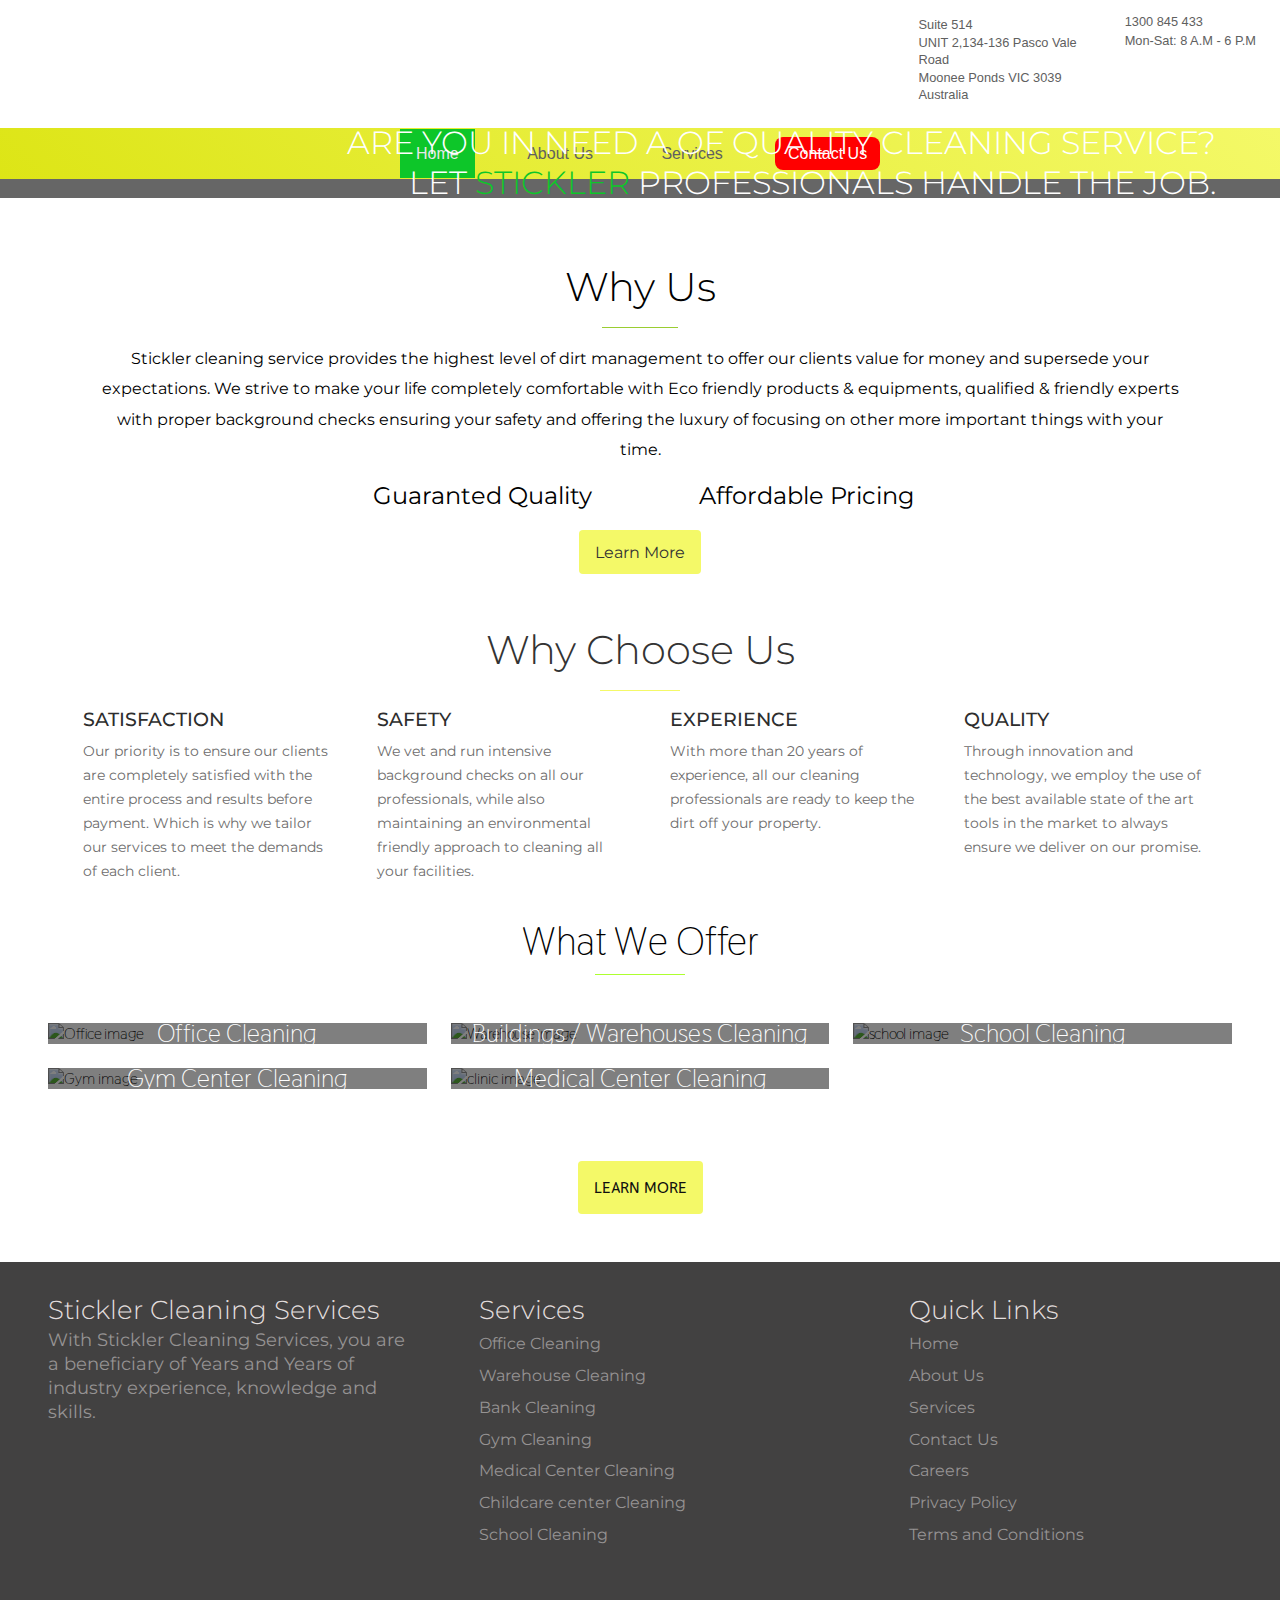
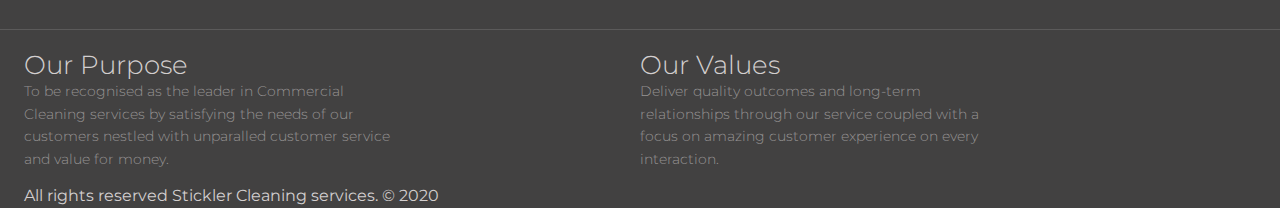
==== commit 4f39cc0d: "Made some minor changes" ====
--- a/index.html
+++ b/index.html
@@ -480,7 +480,7 @@
 <!-- END OF WHAT WE OFFER SECTION -->
 
 <!-- BEGINNING OF NUMBER OF DETAILS -->
-      <section>
+      <!-- <section>
         <div class="company-details">
           <div class="company-details__content">
 
@@ -501,7 +501,7 @@
 
           </div>
         </div>
-      </section>
+      </section> -->
 <!-- END OF THE NUMBER OF DETAILS -->
     </main>
 
--- a/home.css
+++ b/home.css
@@ -428,8 +428,6 @@
     }
 
     .description__welcome p{
-      text-align: justify;
-      text-justify: distribute;
       line-height: 1.5rem;
     }
 
@@ -553,8 +551,6 @@
   .test p{
     line-height: 1.6rem;
     font-size: 0.9rem;
-    text-align: justify;
-    text-justify: distribute;
     color: #6d6c6c;
   }
 
@@ -1121,6 +1117,18 @@
         -ms-flex-align: center;
             -webkit-align-items: center;
             align-items: center;
+  }
+
+  .company-details__item h3 {
+    font-size: 1.5rem;
+    font-weight: 400;
+    color: #ffffff;
+  }
+  
+  .company-details__item p {
+    font-size: 1rem;
+    color: #ffffff;
+    font-weight: 300;
   }
 }
 
@@ -1173,11 +1181,19 @@
   transition: all 0.3s ease-out;
 }
 
+.modal h3 {
+  font-size: 1.5rem;
+  margin-bottom: 0.2rem;
+  font-weight: 500;
+  color: black;
+  text-align: center;
+}
+
 .modal p{
-  font-size: 1.2rem;
-  line-height: 1.6rem;
-  font-weight: 300;
-  text-align: justify;
+  font-size: 1rem;
+  line-height: 1.5rem;
+  font-weight: 400;
+  text-align: left;
 }
 
 .modal_contact{
@@ -1239,10 +1255,6 @@
     -webkit-transform: translateZ(10deg);
             transform: translateZ(10deg);
   }
-}
-
-.modal h1{
-  text-align: center;
 }
 
 .modal a:hover{
@@ -1333,12 +1345,6 @@
     text-align: center;
   }
 
-  .modal p{
-    font-size: 1.2rem;
-    line-height: 1.3rem;
-    font-weight: 300;
-  }
-
   .open__modal{
     opacity: 1;
     visibility: visible;
@@ -1360,8 +1366,7 @@
   }
 
   .modal p{
-    font-size: 0.8rem;
-    line-height: 1rem;
+    font-size: 0.9rem;
   }
 
   .modal h1{
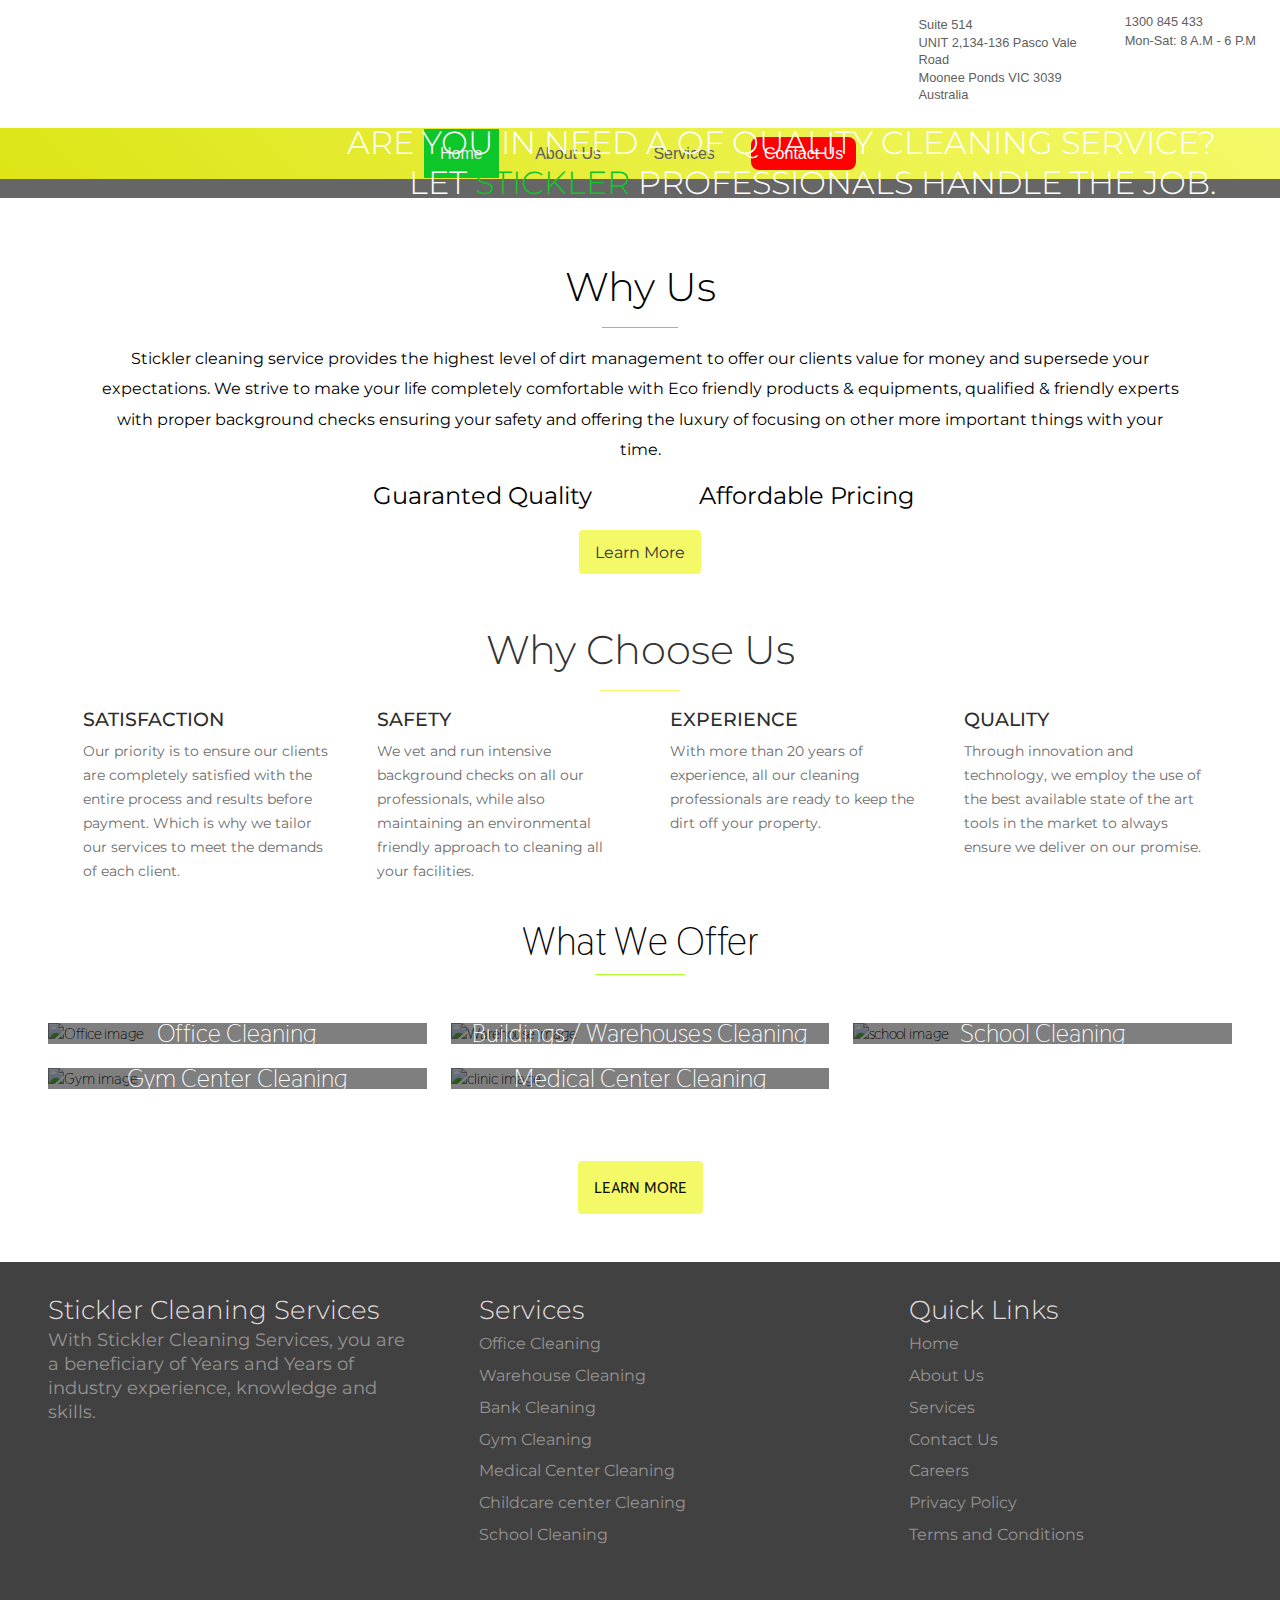
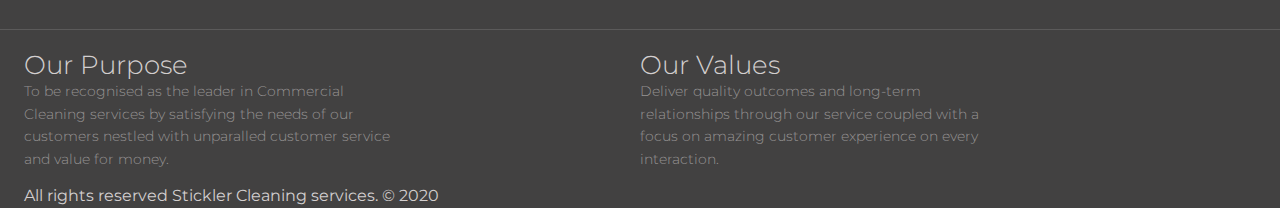
==== commit 01b506db: "Edited some text contents" ====
--- a/index.html
+++ b/index.html
@@ -144,7 +144,7 @@
               <img src="images/slideShow/image2.jpg" alt="Image Two" id="imageTwo">
               <div class="caption caption-2">
                 <h1 class="caption-heading">
-                  <span class="caption-heading__primary">Is cleaning taking up all your family time?</span>
+                  <span class="caption-heading__primary">Is cleaning taking up all your time?</span>
                   <span class="caption-heading__secondary"><span id="stickler">stickler cleaning services</span> is here to help.</span>
                 </h1>
 
@@ -158,9 +158,9 @@
               <img src="images/slideShow/image3.jpg" alt="Image Three">
               <div class="caption caption-3">
                 <h1 class="caption-heading">
-                  <span class="caption-heading__primary">Moving in doesn’t have to be stressful</span>
-                  <span class="caption-heading__secondary">we’ll do what we do so you comfortably</span>
-                  <span> move into your new home.</span>
+                  <span class="caption-heading__primary">Cleaning doesn’t have to be stressful</span>
+                  <span class="caption-heading__secondary">we’ll do what we do so you can do</span>
+                  <span>what you do comfortably</span>
                 </h1>
 
                 <a href="contact/contact.php" class="caption-link">
--- a/index.css
+++ b/index.css
@@ -2,6 +2,10 @@
   padding: 0;
   margin: 0;
   box-sizing: border-box;
+}
+
+html {
+  scroll-behavior: smooth;
 }
 
 body{
@@ -11,6 +15,7 @@
   max-width: 1440px;
   margin: 0 auto;
   overflow-x: hidden;
+  scroll-behavior: smooth;
 }
 
 /* BEGINNING OF THE MODAL SECTION */
@@ -423,7 +428,7 @@
   }
 
   .nav-item{
-    margin: 0 1rem;
+    margin: 0 0.5rem;
   }
 }
 /* END OF THE MAIN NAVIGATION   */
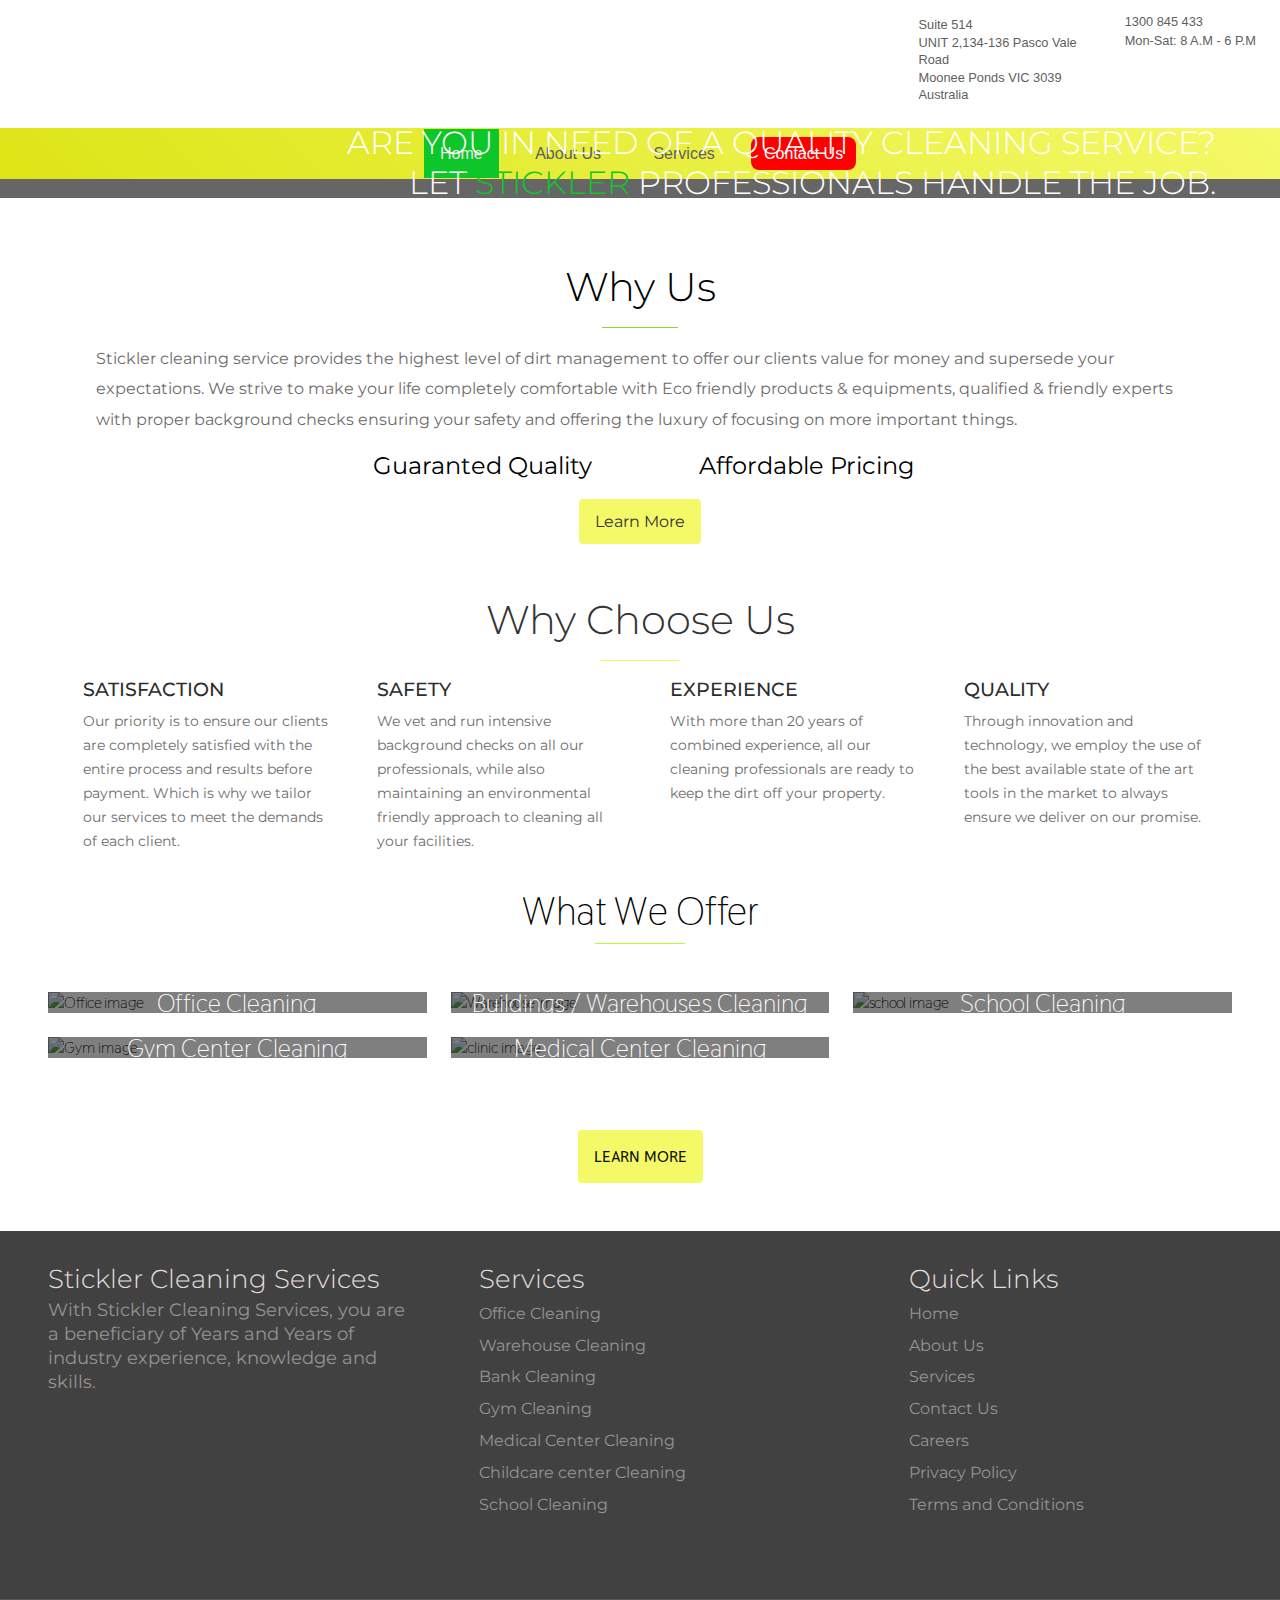
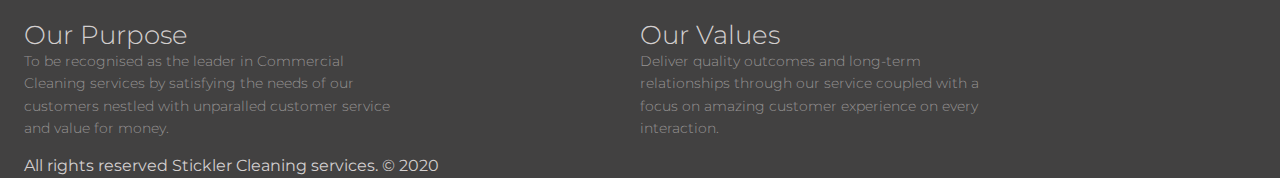
==== commit f6e1692d: "Improved the UI and made changes to some text" ====
--- a/index.html
+++ b/index.html
@@ -88,7 +88,10 @@
     </header>
 
     <button class="phone__number">
-      <a href="tel: 1300845433" class="phone__link">1300 845 433</a>
+      <a href="tel: 1300845433" class="phone__link">
+        <i class="zmdi zmdi-phone zmdi-hc-1x"></i>
+        <span class="phone__number-digits">1300 845 433</span>
+      </a>
     </button>
 
     <div id="mobileNav" class="main-nav__mobile">
@@ -130,7 +133,7 @@
               <img src="images/slideShow/image1.jpg" alt="Image One">
               <div class="caption caption-1">
                 <h1 class="caption-heading">
-                  <span class="caption-heading__primary">Are you in need a of Quality Cleaning Service?</span>
+                  <span class="caption-heading__primary">Are you in need of a Quality Cleaning Service?</span>
                   <span class="caption-heading__secondary">Let <span id="stickler">stickler</span> professionals handle the job.</span>
                 </h1>
 
@@ -199,8 +202,8 @@
               your expectations. We strive to make your life completely
               comfortable with Eco friendly products & equipments, qualified &
               friendly experts with proper background checks ensuring your
-              safety and offering the luxury of focusing on other more
-              important things with your time.
+              safety and offering the luxury of focusing on more
+              important things.
             </p>
             <ul class="welcome-items">
               <li class="welcome-item">
@@ -274,7 +277,7 @@
                 <div class="test">
                   <h3>EXPERIENCE</h3>
                   <p>
-                    With more than 20 years of experience, all our cleaning
+                    With more than 20 years of combined experience, all our cleaning
                     professionals are ready to keep the dirt off your property.
                   </p>
                 </div>
@@ -432,7 +435,7 @@
 
         <div class="services__item services__hover" id="gyms">
           <div class="services__image-container">
-            <img src="./images/services/gym.jpg" alt="Gym image" class="services__imgae">
+            <img src="./images/services/gym-compressed.jpg" alt="Gym image" class="services__imgae">
 
             <div class="serviceDiv">
               <h3 class="title__text">Gym Center Cleaning</h3>
--- a/index.css
+++ b/index.css
@@ -16,6 +16,11 @@
   margin: 0 auto;
   overflow-x: hidden;
   scroll-behavior: smooth;
+}
+
+::selection {
+  background: #0dc629;
+  color: #fff;
 }
 
 /* BEGINNING OF THE MODAL SECTION */
@@ -350,15 +355,14 @@
   }
 
   .main-nav__mobile a{
-    border-bottom: 1px solid #35442d;
+    /* border-bottom: 1px solid #35442d; */
     width: 100%;
-    padding: 1rem;
+    padding: 0.5rem;
     text-align: left;
     text-decoration: none;
     color: #fcf7f7;
     -webkit-transition: 0.3s ease-in-out;
     transition: 0.3s ease-in-out;
-    font-weight: 400;
     font-size: 20px;
     display: block;
   }
--- a/home.css
+++ b/home.css
@@ -373,6 +373,8 @@
 
   .description__welcome .why-us__text{
     line-height: 1.9rem;
+    text-align: left;
+    color: #6d6c6c;
   }
 
   .welcome-items{
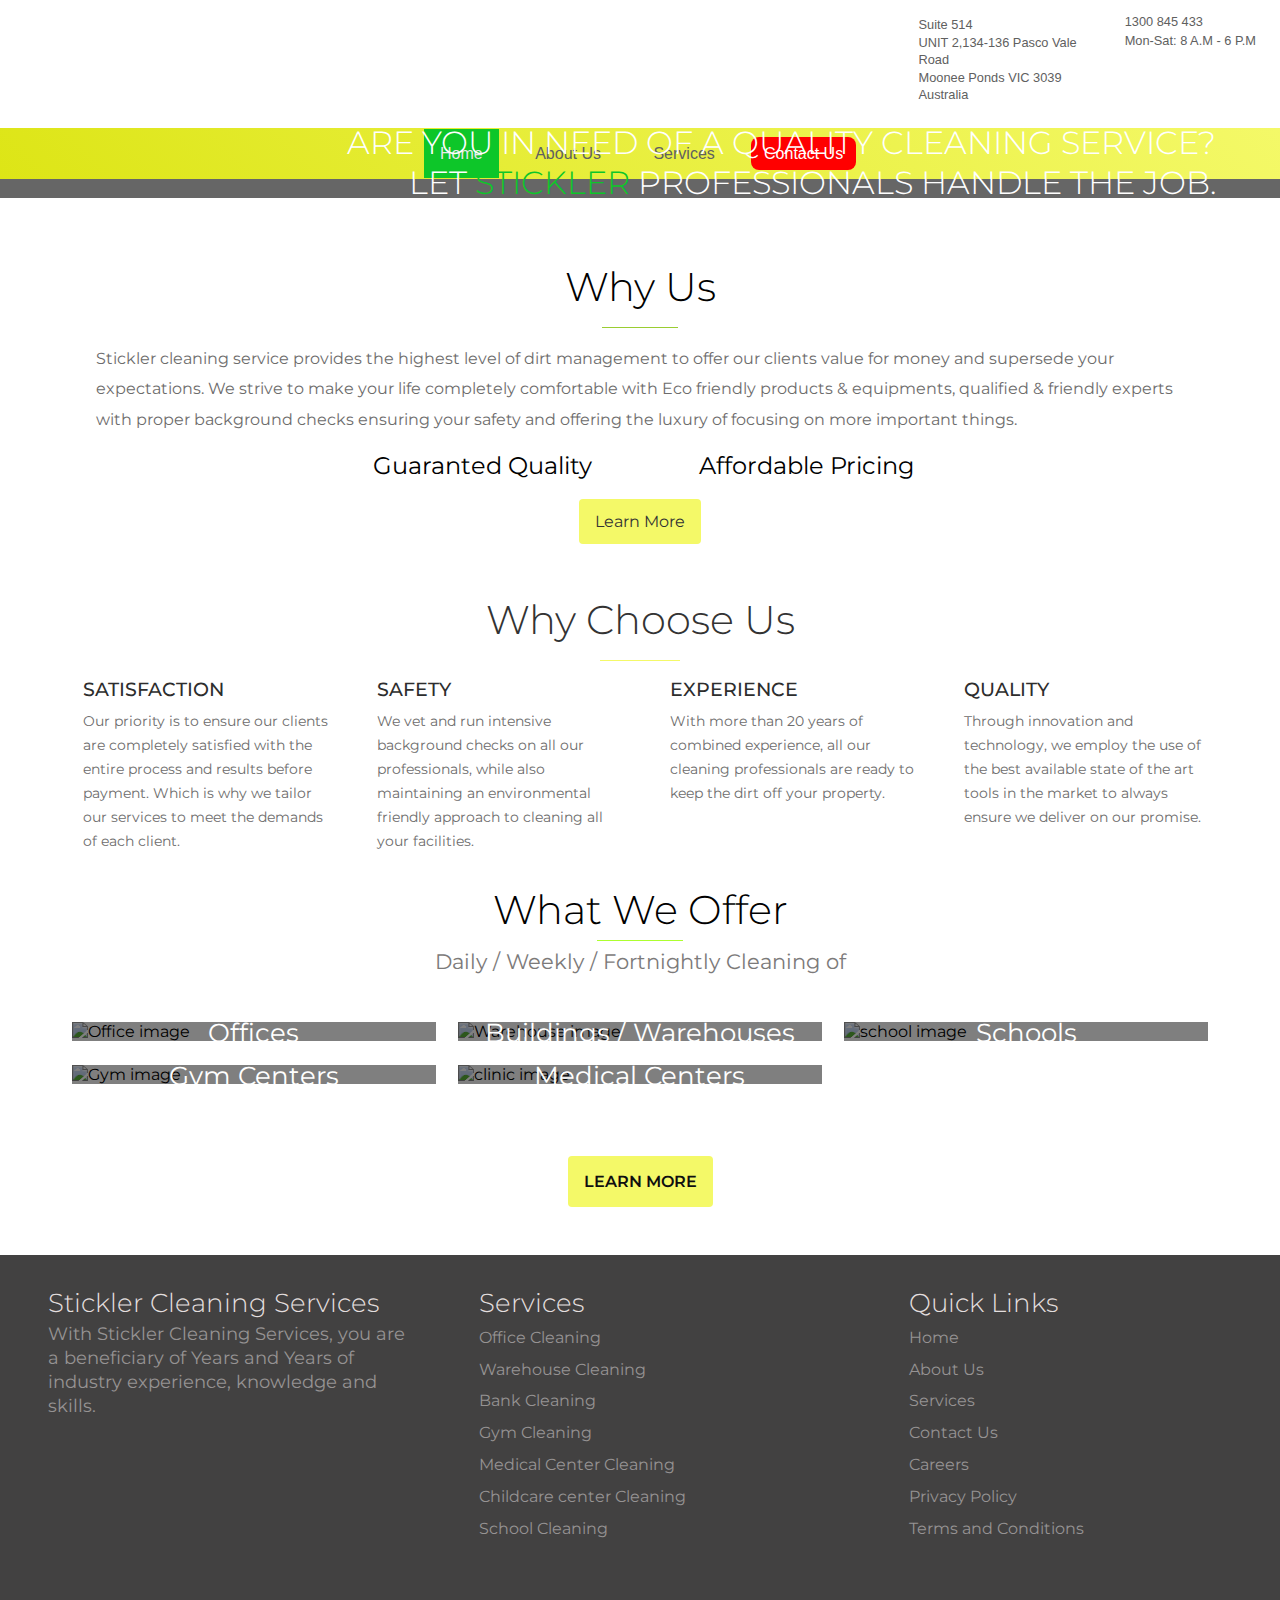
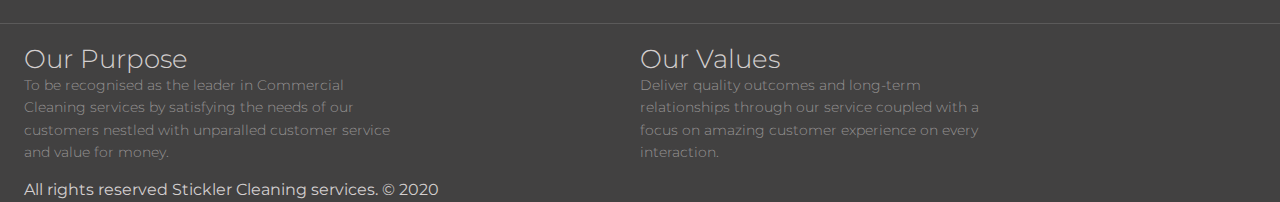
==== commit e77c83ba: "Changed some text and CSS" ====
--- a/index.html
+++ b/index.html
@@ -390,10 +390,7 @@
     <div class="what-we-offer__container">
       <div class="what-we-offer__heading">
         <h2>What we Offer</h2>
-        <!-- <p>
-          Lorem ipsum dolor sit amet, consectetur adipisicing elit, sed do
-          eiusmod tempor incididunt ut labore et dolore magna aliqua.
-        </p> -->
+        <p>Daily / Weekly / Fortnightly Cleaning of</p>
       </div>
 
       <div class="services__items">
@@ -402,7 +399,7 @@
             <img src="./images/services/office.jpg" alt="Office image" class="services__image">
 
             <div class="serviceDiv">
-              <h3 class="title__text">Office Cleaning</h3>
+              <h3 class="title__text">Offices</h3>
               <h3 class="learn__more">click Here!</h3>
               <h3 class="tap__more" id="tap">click Here!</h3>
             </div>
@@ -414,7 +411,7 @@
             <img src="./images/services/warehouse-compress.jpg" alt="Warehouse image" class="services__imgae">
 
             <div class="serviceDiv">
-              <h3 class="title__text">Buildings / Warehouses Cleaning</h3>
+              <h3 class="title__text">Buildings / Warehouses</h3>
               <h3 class="learn__more">click Here!</h3>
               <h3 class="tap__more" id="tap">click Here!</h3>
             </div>
@@ -426,7 +423,7 @@
             <img src="./images/services/school.jpg" alt="school image" class="services__imgae">
 
             <div class="serviceDiv">
-              <h3 class="title__text">School Cleaning</h3>
+              <h3 class="title__text">Schools</h3>
               <h3 class="learn__more">click Here!</h3>
               <h3 class="tap__more" id="tap">click Here!</h3>
             </div>
@@ -438,7 +435,7 @@
             <img src="./images/services/gym-compressed.jpg" alt="Gym image" class="services__imgae">
 
             <div class="serviceDiv">
-              <h3 class="title__text">Gym Center Cleaning</h3>
+              <h3 class="title__text">Gym Centers</h3>
               <h3 class="learn__more">click Here!</h3>
               <h3 class="tap__more" id="tap">click Here!</h3>
             </div>
@@ -450,7 +447,7 @@
             <img src="./images/services/medical.jpg" alt="clinic image" class="services__imgae">
 
             <div class="serviceDiv">
-              <h3 class="title__text">Medical Center Cleaning</h3>
+              <h3 class="title__text">Medical Centers</h3>
               <h3 class="learn__more">click Here!</h3>
               <h3 class="tap__more" id="tap">click Here!</h3>
             </div>
--- a/home.css
+++ b/home.css
@@ -716,18 +716,26 @@
 .what-we-offer__container{
   /* padding: 0 6rem; */
   margin-top: 1rem;
-  font-family: 'Thasadith', sans-serif;
+  padding: 0 1.5rem;
+  /* font-family: 'Thasadith', sans-serif; */
 }
 
 .what-we-offer__heading{
   text-align: center;
   margin-bottom: 1rem;
+  width: 100%;
 }
 
 .what-we-offer__heading h2{
-  font-size: 2.5rem;
+  font-size: 1.8rem;
   font-weight: 300;
   text-transform: capitalize;
+}
+
+.what-we-offer__heading p {
+  font-size: 1rem;
+  margin-top: 0.5rem;
+  color: #7c7a7a;
 }
 
 .what-we-offer__heading h2::after{
@@ -737,6 +745,22 @@
   background: greenyellow;
   display: block;
   margin: 0.4rem auto;
+}
+
+@media only screen and (min-width: 600px) {
+  .what-we-offer__heading h2{
+    font-size: 2.2rem;
+  }
+
+  .what-we-offer__heading p {
+    font-size: 1.3rem;
+  }
+}
+
+@media only screen and (min-width: 780px) {
+  .what-we-offer__heading h2{
+    font-size: 2.5rem;
+  }
 }
 
 .what-we-offer__link{
@@ -975,7 +999,7 @@
 
 @media only screen and (max-width: 600px) {
   .services__items {
-    padding: 0 1.5rem;
+    padding: 0;
     width: 100%;
     display: block;
     margin-top: 2rem;
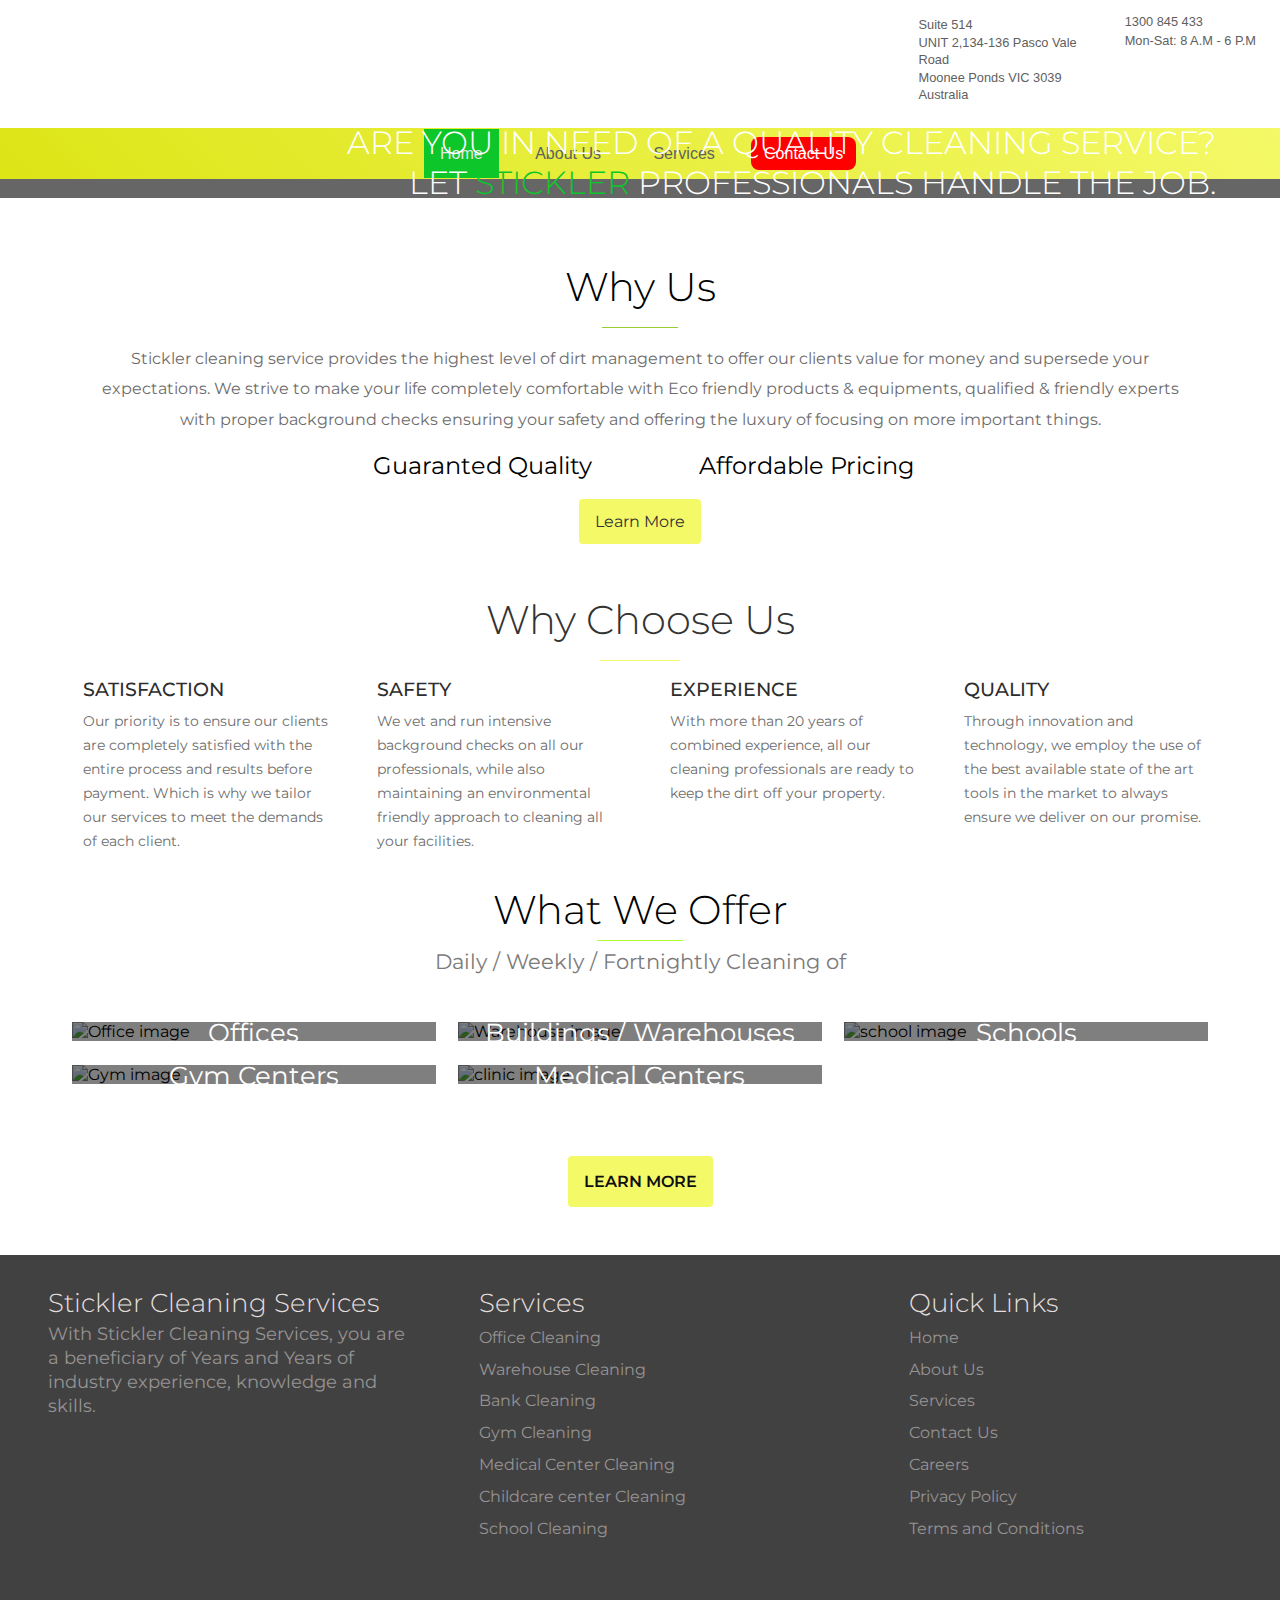
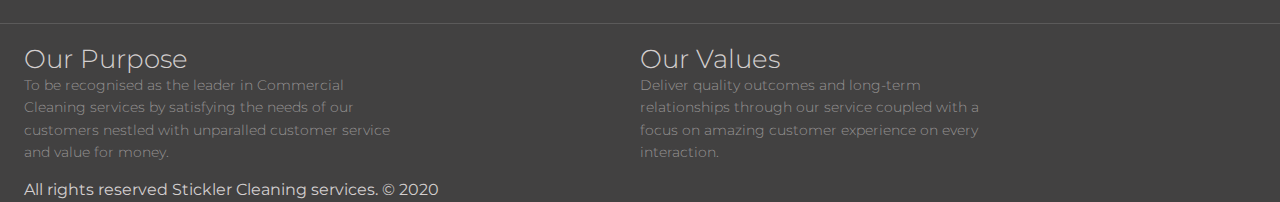
==== commit 966da738: "Making some final changes" ====
--- a/index.html
+++ b/index.html
@@ -1,6 +1,7 @@
 <!DOCTYPE html>
 <html lang="en" dir="ltr">
-  <head>
+
+<head>
     <meta charset="utf-8">
     <meta name="format-detection" content="telephone=no">
     <meta name="viewport" content="width=device-width, initial-scale=1.0">
@@ -9,82 +10,83 @@
     <meta name="keywords" content="cleaning Service, Melbourne, office cleaning, commercial cleaning, industrial cleaning">
     <meta name="image" content="https://tobecleans.000webhostapp.com/images/slideShow/image1.jpg">
     <meta name="url" content="https://tobecleans.000webhostapp.com/index.html">
-    <link rel="stylesheet" href="material-design-iconic-font.css" type="text/css">
-    <link rel="stylesheet" href="https://cdnjs.cloudflare.com/ajax/libs/material-design-iconic-font/2.2.0/css/material-design-iconic-font.min.css"  type="text/css">
+    <!-- <link rel="stylesheet" href="material-design-iconic-font.css" type="text/css"> -->
+    <link rel="stylesheet" href="https://cdnjs.cloudflare.com/ajax/libs/material-design-iconic-font/2.2.0/css/material-design-iconic-font.min.css" type="text/css">
     <link rel="stylesheet" href="index.css">
     <link rel="stylesheet" href="home.css">
     <link rel="shortcut icon" href="images/logo.png">
     <link href="https://fonts.googleapis.com/css?family=Montserrat:300,400,500,600,700" rel="stylesheet">
     <link href="https://fonts.googleapis.com/css?family=Thasadith:300,400,500,700" rel="stylesheet">
     <title>Home | Stickler Cleaning Services</title>
-  </head>
-  <body>
+</head>
+
+<body>
     <div class="backdrop"></div>
 
     <header>
-      <div class="first-header">
-        <div class="logo-container">
-          <div class="logo-image">
-            <img src="images/logo.png" alt="">
-          </div>
-        </div>
-
-        <div class="contact-us__items">
-          <div class="contact-us__item">
-            <div class="contact-us__text">
-              <div class="first-logo">
-                <h3><i class="zmdi zmdi-pin zmdi-hc-2x"></i></h3>
-              </div>
-              <div class="first-logo__text">
-                <p id="locale">Suite 514<br>UNIT 2,134-136 Pasco Vale<br>Road<br>Moonee Ponds VIC 3039<br>Australia</p>
-              </div>
-            </div>
-          </div>
-
-          <div class="contact-us__item">
-            <div class="contact-us__text">
-              <div class="first-logo">
-                <h3><i class="zmdi zmdi-phone zmdi-hc-2x"></i></h3>
-              </div>
-              <div class="first-logo__text office__hours">
-                <p>1300 845 433</p>
-                <p>Mon-Sat: 8 A.M - 6 P.M</p>
-              </div>
-            </div>
-          </div>
-        </div>
-      </div>
-
-      <nav class="main-nav">
-
-        <div class="nav-container">
-          <ul class="nav-items" id="nav">
-            <li class="nav-item active">
-              <a href="index.html">Home</a>
-            </li>
-
-            <li class="nav-item">
-              <a href="about/about.html">About Us</a>
-            </li>
-
-            <li class="nav-item">
-              <a href="services/services.html">Services</a>
-            </li>
-
-            <li class="nav-item nav-item__cta">
-              <a href="contact/contact.html" id="book-now">Contact Us</a>
-            </li>
-          </ul>
-        </div>
-      </nav>
-
-      <div class="sideDrawer-button">
-        <button id="toggle" class="toggle-button">
+        <div class="first-header">
+            <div class="logo-container">
+                <div class="logo-image">
+                    <img src="images/logo.png" alt="">
+                </div>
+            </div>
+
+            <div class="contact-us__items">
+                <div class="contact-us__item">
+                    <div class="contact-us__text">
+                        <div class="first-logo">
+                            <h3><i class="zmdi zmdi-pin zmdi-hc-2x"></i></h3>
+                        </div>
+                        <div class="first-logo__text">
+                            <p id="locale">Suite 514<br>UNIT 2,134-136 Pasco Vale<br>Road<br>Moonee Ponds VIC 3039<br>Australia</p>
+                        </div>
+                    </div>
+                </div>
+
+                <div class="contact-us__item">
+                    <div class="contact-us__text">
+                        <div class="first-logo">
+                            <h3><i class="zmdi zmdi-phone zmdi-hc-2x"></i></h3>
+                        </div>
+                        <div class="first-logo__text office__hours">
+                            <p>1300 845 433</p>
+                            <p>Mon-Sat: 8 A.M - 6 P.M</p>
+                        </div>
+                    </div>
+                </div>
+            </div>
+        </div>
+
+        <nav class="main-nav">
+
+            <div class="nav-container">
+                <ul class="nav-items" id="nav">
+                    <li class="nav-item active">
+                        <a href="index.html">Home</a>
+                    </li>
+
+                    <li class="nav-item">
+                        <a href="about/about.html">About Us</a>
+                    </li>
+
+                    <li class="nav-item">
+                        <a href="services/services.html">Services</a>
+                    </li>
+
+                    <li class="nav-item nav-item__cta">
+                        <a href="contact/contact.html" id="book-now">Contact Us</a>
+                    </li>
+                </ul>
+            </div>
+        </nav>
+
+        <div class="sideDrawer-button">
+            <button id="toggle" class="toggle-button">
           <span class="toggle-button__bar"></span>
           <span class="toggle-button__bar"></span>
           <span class="toggle-button__bar"></span>
         </button>
-      </div>
+        </div>
     </header>
 
     <button class="phone__number">
@@ -95,370 +97,334 @@
     </button>
 
     <div id="mobileNav" class="main-nav__mobile">
-      <div class="closing-button">
-        <a href="javascript:void(0)" class="closebtn">&times;</a>
-      </div>
-
-      <div class="mobile-nav__items">
-        <a href="index.html" class="active">
+        <div class="closing-button">
+            <a href="javascript:void(0)" class="closebtn">&times;</a>
+        </div>
+
+        <div class="mobile-nav__items">
+            <a href="index.html" class="active">
           Home
         </a>
 
-        <a href="./about/about.html">
+            <a href="./about/about.html">
           About Us
         </a>
 
-        <a href="services/services.html">
+            <a href="services/services.html">
           Services
         </a>
 
-        <a href="./contact/contact.html">
+            <a href="./contact/contact.html">
           Contact Us
         </a>
-      </div>
+        </div>
     </div>
 
-<!-- BEGINNING THE SLIDESHOW CONTAINER -->
+    <!-- BEGINNING THE SLIDESHOW CONTAINER -->
     <main>
-      <div class="testback" id="testback"></div>
-      <article class="slideShow-section">
-
-        <div class="slideShow-container">
-
-          <div class="overlay">
-
-          </div>
-          <div class="slideShow-images" id="slideShow">
-            <div class="image fade slide1" id="images">
-              <img src="images/slideShow/image1.jpg" alt="Image One">
-              <div class="caption caption-1">
-                <h1 class="caption-heading">
-                  <span class="caption-heading__primary">Are you in need of a Quality Cleaning Service?</span>
-                  <span class="caption-heading__secondary">Let <span id="stickler">stickler</span> professionals handle the job.</span>
-                </h1>
-
-                <a href="contact/contact.php" class="caption-link">
+        <div class="testback" id="testback"></div>
+        <article class="slideShow-section">
+
+            <div class="slideShow-container">
+
+                <div class="overlay">
+
+                </div>
+                <div class="slideShow-images" id="slideShow">
+                    <div class="image fade slide1" id="images">
+                        <img src="images/slideShow/image1.jpg" alt="Image One">
+                        <div class="caption caption-1">
+                            <h1 class="caption-heading">
+                                <span class="caption-heading__primary">Are you in need of a Quality Cleaning Service?</span>
+                                <span class="caption-heading__secondary">Let <span id="stickler">stickler</span> professionals handle the job.</span>
+                            </h1>
+
+                            <a href="contact/contact.php" class="caption-link">
                   Contact Us
                 </a>
-              </div>
-            </div>
-
-            <div class="image fade slide2" id="images">
-              <img src="images/slideShow/image2.jpg" alt="Image Two" id="imageTwo">
-              <div class="caption caption-2">
-                <h1 class="caption-heading">
-                  <span class="caption-heading__primary">Is cleaning taking up all your time?</span>
-                  <span class="caption-heading__secondary"><span id="stickler">stickler cleaning services</span> is here to help.</span>
-                </h1>
-
-                <a href="contact/contact.php" class="caption-link">
+                        </div>
+                    </div>
+
+                    <div class="image fade slide2" id="images">
+                        <img src="images/slideShow/image2.jpg" alt="Image Two" id="imageTwo">
+                        <div class="caption caption-2">
+                            <h1 class="caption-heading">
+                                <span class="caption-heading__primary">Is cleaning taking up all your time?</span>
+                                <span class="caption-heading__secondary"><span id="stickler">stickler cleaning services</span> is here to help.</span>
+                            </h1>
+
+                            <a href="contact/contact.php" class="caption-link">
                   Contact Us
                 </a>
-              </div>
-            </div>
-
-            <div class="image fade slide3" id="images">
-              <img src="images/slideShow/image3.jpg" alt="Image Three">
-              <div class="caption caption-3">
-                <h1 class="caption-heading">
-                  <span class="caption-heading__primary">Cleaning doesn’t have to be stressful</span>
-                  <span class="caption-heading__secondary">we’ll do what we do so you can do</span>
-                  <span>what you do comfortably</span>
-                </h1>
-
-                <a href="contact/contact.php" class="caption-link">
+                        </div>
+                    </div>
+
+                    <div class="image fade slide3" id="images">
+                        <img src="images/slideShow/image3.jpg" alt="Image Three">
+                        <div class="caption caption-3">
+                            <h1 class="caption-heading">
+                                <span class="caption-heading__primary">Cleaning doesn’t have to be stressful</span>
+                                <span class="caption-heading__secondary">we’ll do what we do so you can do</span>
+                                <span>what you do comfortably</span>
+                            </h1>
+
+                            <a href="contact/contact.php" class="caption-link">
                   Contact Us
                 </a>
-              </div>
-            </div>
-          </div>
-
-            <!-- <div class="main-text__content">
+                        </div>
+                    </div>
+                </div>
+
+                <!-- <div class="main-text__content">
               <h1>HELLO, WE ARE <span id="stickler">STICKLER</span></h1>
               <p>HIGH QUALITY <span id="stickler">CLEANING</span> SERVICES & AFFORDABLE <span id="stickler">PRICES</span> </p>
               <div class="main-text__link">
                 <a href="./about/about.html" id="anchor">LEARN MORE</a>
               </div>
             </div> -->
-        </div>
-      </article>
-<!-- END OF THE SLIDESHOW CONTAINER -->
-
-<!-- BEGINNING OF INTRODUCTION SECTION -->
-      <section class="write-up__section" data-aos="fade-up">
-        <div class="description__section">
-          <div class="description__welcome">
-            <!-- <h4>Welcome to Stickler Cleaning Services</h4> -->
-            <h2>why us</h2>
-            <!-- <p>
+            </div>
+        </article>
+        <!-- END OF THE SLIDESHOW CONTAINER -->
+
+        <!-- BEGINNING OF INTRODUCTION SECTION -->
+        <section class="write-up__section" data-aos="fade-up">
+            <div class="description__section">
+                <div class="description__welcome">
+                    <!-- <h4>Welcome to Stickler Cleaning Services</h4> -->
+                    <h2>why us</h2>
+                    <!-- <p>
               With Stickler Cleaning Services, you are the beneficiary of Years
               and Years of industry experience, knowledge and skills. We Pride
               ourselves in our old-fashioned values and providing our clients With
               a high-quality service at a competitive price.
             </p> -->
-            <p class="why-us__text">
-              Stickler cleaning service provides the highest level of dirt
-              management to offer our clients value for money and supersede
-              your expectations. We strive to make your life completely
-              comfortable with Eco friendly products & equipments, qualified &
-              friendly experts with proper background checks ensuring your
-              safety and offering the luxury of focusing on more
-              important things.
+                    <p class="why-us__text">
+                        Stickler cleaning service provides the highest level of dirt management to offer our clients value for money and supersede your expectations. We strive to make your life completely comfortable with Eco friendly products & equipments, qualified & friendly
+                        experts with proper background checks ensuring your safety and offering the luxury of focusing on more important things.
+                    </p>
+                    <ul class="welcome-items">
+                        <li class="welcome-item">
+                            <div class="introduction__logo intro">
+                                <i class="zmdi zmdi-check-square zmdi-hc-2x"></i>
+                            </div>
+                            <div class="introduction__item intro">
+                                <h3>Guaranted Quality</h3>
+                            </div>
+                        </li>
+
+                        <li class="welcome-item">
+                            <div class="introduction__logo intro">
+                                <i class="zmdi zmdi-money-box zmdi-hc-2x"></i>
+                            </div>
+                            <div class="introduction__item intro">
+                                <h3>Affordable Pricing</h3>
+                            </div>
+                        </li>
+                    </ul>
+
+                    <a href="about/about.html" class="about-us__link">Learn More</a>
+                </div>
+            </div>
+        </section>
+        <!-- END OF INTRODUCTION SECTION -->
+
+        <!-- BEGINNING OF WHAT WE DO SECTION -->
+        <section class="what-we-do__section">
+            <div class="what-we-do__container">
+                <div class="what-we-do__heading">
+                    <h2>why Choose Us</h2>
+                    <!-- <p>Lorem ipsum dolor sit amet, consectetur adipisicing elit, sed do
+              eiusmod tempor incididunt ut labore et dolore magna aliqua.</p> -->
+                </div>
+
+                <div class="what-we-do__items">
+                    <div class="what-we-do__item">
+                        <div class="star">
+                            <p><i class="zmdi zmdi-male-female zmdi-hc-2x"></i></p>
+                        </div>
+                        <div class="test">
+                            <h3>SATISFACTION</h3>
+                            <p>
+                                Our priority is to ensure our clients are completely satisfied with the entire process and results before payment. Which is why we tailor our services to meet the demands of each client.
+                            </p>
+                        </div>
+                    </div>
+
+                    <div class="what-we-do__item">
+                        <div class="star">
+                            <p><i class="zmdi zmdi-shield-check zmdi-hc-2x"></i></p>
+                        </div>
+                        <div class="test">
+                            <h3>SAFETY</h3>
+                            <p>
+                                We vet and run intensive background checks on all our professionals, while also maintaining an environmental friendly approach to cleaning all your facilities.
+                            </p>
+                        </div>
+                    </div>
+
+                    <div class="what-we-do__item">
+                        <div class="star">
+                            <p><i class="zmdi zmdi-globe zmdi-hc-2x"></i></p>
+                        </div>
+                        <div class="test">
+                            <h3>EXPERIENCE</h3>
+                            <p>
+                                With more than 20 years of combined experience, all our cleaning professionals are ready to keep the dirt off your property.
+                            </p>
+                        </div>
+                    </div>
+
+                    <div class="what-we-do__item">
+                        <div class="star">
+                            <p><i class="zmdi zmdi-star-outline zmdi-hc-2x"></i></p>
+                        </div>
+                        <div class="test">
+                            <h3>QUALITY</h3>
+                            <p>
+                                Through innovation and technology, we employ the use of the best available state of the art tools in the market to always ensure we deliver on our promise.
+                            </p>
+                        </div>
+                    </div>
+
+                </div>
+            </div>
+        </section>
+        <!-- END OF WHAT WE DO SECTION  -->
+
+        <!-- BEGINNING OF THE MODAL -->
+        <div class="modal" id="office_modal">
+            <h3>Office Cleaning</h3>
+            <p>
+                Your offices can become extremely dusty and dull. Who wants their clients to receive that kind of welcome? Stickler Cleaning Services is dedicated to making your first impression amazing. Floor polished, windows sparkling, carpets spotless and impressive
+                bathrooms are all part of how Stickler Cleaning Services completes your needs.
             </p>
-            <ul class="welcome-items">
-              <li class="welcome-item">
-                <div class="introduction__logo intro">
-                  <i class="zmdi zmdi-check-square zmdi-hc-2x"></i>
-                </div>
-                <div class="introduction__item intro">
-                  <h3>Guaranted Quality</h3>
-                </div>
-              </li>
-
-              <li class="welcome-item">
-                <div class="introduction__logo intro">
-                  <i class="zmdi zmdi-money-box zmdi-hc-2x"></i>
-                </div>
-                <div class="introduction__item intro">
-                  <h3>Affordable Pricing</h3>
-                </div>
-              </li>
-            </ul>
-
-            <a href="about/about.html" class="about-us__link">Learn More</a>
-          </div>
-        </div>
-      </section>
-<!-- END OF INTRODUCTION SECTION -->
-
-<!-- BEGINNING OF WHAT WE DO SECTION -->
-      <section class="what-we-do__section">
-        <div class="what-we-do__container">
-          <div class="what-we-do__heading">
-            <h2>why Choose Us</h2>
-            <!-- <p>Lorem ipsum dolor sit amet, consectetur adipisicing elit, sed do
-              eiusmod tempor incididunt ut labore et dolore magna aliqua.</p> -->
-          </div>
-
-            <div class="what-we-do__items">
-              <div class="what-we-do__item">
-                <div class="star">
-                  <p><i class="zmdi zmdi-male-female zmdi-hc-2x"></i></p>
-                </div>
-                <div class="test"> 
-                  <h3>SATISFACTION</h3>
-                  <p>
-                    Our priority is to ensure our clients are completely
-                    satisfied with the entire process and results before payment.
-                    Which is why we tailor our services to meet the demands of
-                    each client.
-                  </p>
-                </div>
-              </div>
-
-              <div class="what-we-do__item">
-                <div class="star">
-                  <p><i class="zmdi zmdi-shield-check zmdi-hc-2x"></i></p>
-                </div>
-                <div class="test">
-                  <h3>SAFETY</h3>
-                  <p>
-                    We vet and run intensive background checks on all our
-                    professionals, while also maintaining an environmental
-                    friendly approach to cleaning all your facilities.
-                  </p>
-                </div>
-              </div>
-
-              <div class="what-we-do__item">
-                <div class="star">
-                  <p><i class="zmdi zmdi-globe zmdi-hc-2x"></i></p>
-                </div>
-                <div class="test">
-                  <h3>EXPERIENCE</h3>
-                  <p>
-                    With more than 20 years of combined experience, all our cleaning
-                    professionals are ready to keep the dirt off your property.
-                  </p>
-                </div>
-              </div>
-
-              <div class="what-we-do__item">
-                <div class="star">
-                  <p><i class="zmdi zmdi-star-outline zmdi-hc-2x"></i></p>
-                </div>
-                <div class="test">
-                  <h3>QUALITY</h3>
-                  <p>
-                    Through innovation and technology, we employ the use of the
-                    best available state of the art tools in the market to
-                    always ensure we deliver on our promise.
-                  </p>
-                </div>
-              </div>
-
-            </div>
-        </div>
-      </section>
-<!-- END OF WHAT WE DO SECTION  -->
-
-<!-- BEGINNING OF THE MODAL -->
-<div class="modal" id="office_modal">
-  <h3>Office Cleaning</h3>
-  <p>
-    Your offices can become extremely dusty and dull. Who wants their
-    clients to receive that kind of welcome? Stickler Cleaning Services
-    is dedicated to making your first impression amazing. Floor polished,
-    windows sparkling, carpets spotless and impressive bathrooms are all
-    part of how Stickler Cleaning Services completes your needs.
-  </p>
-  <div class="modal_contact">
-    <a href="../contact/contact.php" class="modal__cta">ENQUIRE NOW</a>
-  </div>
-</div>
-
-<div class="modal" id="warehouse_modal">
-  <h3>Building / Warehouse Cleaning</h3>
-  <p>
-    We are experts at cleaning warehouses / buildings. Our industrial
-    cleaning keeps your place of work safe and functional. Some of our
-    maintenance services here include emptying trash cans, sanitizing restroom
-    features, dusting and polishing furniture, window cleaning, mopping,
-    removing cobwebs, cleaning of doors, and dusting air vents.
-  </p>
-  <div class="modal_contact">
-    <a href="../contact/contact.php" class="modal__cta">ENQUIRE NOW</a>
-  </div>
-</div>
-
-<div class="modal" id="school_modal">
-  <h3>School Cleaning</h3>
-  <p>
-    School cleaning presents a number of challenges, in part because
-    sanitation and cleanliness is not top-of-mind for most students.
-    Our goal when cleaning an educational facility is to minimize the
-    spread of germs and bacteria in a very high-traffic environment.
-    <br>
-    The places with the most amounts of germs are a bit surprising. Bathrooms,
-    for example, are not necessarily a hotbed for germs because they are more
-    regularly cleaned, while cafeteria trays are much more likely to be a place
-    for significant germ transfer.
-    <br>
-    Stickler Cleaning Services can work with your facility to keep these areas as
-    clean as possible to keep your staff and students attending to work and school.
-
-  </p>
-  <div class="modal_contact">
-    <a href="../contact/contact.php" class="modal__cta">ENQUIRE NOW</a>
-  </div>
-</div>
-
-<div class="modal" id="gym_modal">
-  <h3>Gym Cleaning</h3>
-  <p>
-    The best fitness facilities look clean and smell great, creating an
-    inviting experience for both new and existing members. Let your
-    guests spend time focusing on their health, rather than being
-    concerned if the environment around them is clean. You can count
-    on Stickler Cleaning Services to create the clean, fresh-smelling,
-    healthy and welcoming environment you’re looking for.
-  </p>
-  <div class="modal_contact">
-    <a href="../contact/contact.php" class="modal__cta">ENQUIRE NOW</a>
-  </div>
-</div>
-
-<div class="modal" id="medical_modal">
-  <h3>Medical Centres Cleaning</h3>
-  <p>
-    Maintaining a clean environment in a medical facility is critical. A
-    clean facility reduces the risk of Hospital Acquired Infections (HAI)
-    to patients and allows your staff to work in a safe and healthy
-    environment. A clean medical facility has higher ratings, which can
-    lead to more business, and profitability. Our staffs are specially
-    trained to meet the standards of maintenance and cleaning in health
-    care facilities.
-  </p>
-  <div class="modal_contact">
-    <a href="../contact/contact.php" class="modal__cta">ENQUIRE NOW</a>
-  </div>
-</div>
-<!-- END OF THE MODAL -->
-
-<!-- BEGINNING OF WHAT WE OFFER SECTION -->
-  <section class="what-we-offer__section">
-    <div class="what-we-offer__container">
-      <div class="what-we-offer__heading">
-        <h2>What we Offer</h2>
-        <p>Daily / Weekly / Fortnightly Cleaning of</p>
-      </div>
-
-      <div class="services__items">
-        <div class="services__item services__hover" id="officers"> 
-          <div class="services__image-container">
-            <img src="./images/services/office.jpg" alt="Office image" class="services__image">
-
-            <div class="serviceDiv">
-              <h3 class="title__text">Offices</h3>
-              <h3 class="learn__more">click Here!</h3>
-              <h3 class="tap__more" id="tap">click Here!</h3>
-            </div>
-          </div>
-        </div>
-
-        <div class="services__item services__hover" id="warehouses">
-          <div class="services__image-container">
-            <img src="./images/services/warehouse-compress.jpg" alt="Warehouse image" class="services__imgae">
-
-            <div class="serviceDiv">
-              <h3 class="title__text">Buildings / Warehouses</h3>
-              <h3 class="learn__more">click Here!</h3>
-              <h3 class="tap__more" id="tap">click Here!</h3>
-            </div>
-          </div>
-        </div>
-
-        <div class="services__item services__hover" id="schools">
-          <div class="services__image-container">
-            <img src="./images/services/school.jpg" alt="school image" class="services__imgae">
-
-            <div class="serviceDiv">
-              <h3 class="title__text">Schools</h3>
-              <h3 class="learn__more">click Here!</h3>
-              <h3 class="tap__more" id="tap">click Here!</h3>
-            </div>
-          </div>
-        </div>
-
-        <div class="services__item services__hover" id="gyms">
-          <div class="services__image-container">
-            <img src="./images/services/gym-compressed.jpg" alt="Gym image" class="services__imgae">
-
-            <div class="serviceDiv">
-              <h3 class="title__text">Gym Centers</h3>
-              <h3 class="learn__more">click Here!</h3>
-              <h3 class="tap__more" id="tap">click Here!</h3>
-            </div>
-          </div>
-        </div>
-
-        <div class="services__item services__hover" id="medical_centers">
-          <div class="services__image-container">
-            <img src="./images/services/medical.jpg" alt="clinic image" class="services__imgae">
-
-            <div class="serviceDiv">
-              <h3 class="title__text">Medical Centers</h3>
-              <h3 class="learn__more">click Here!</h3>
-              <h3 class="tap__more" id="tap">click Here!</h3>
-            </div>
-          </div>
-        </div>
-
-        <div class="services__item services__hover" id="medical_centers">
-          
-        </div>
-
-        <!-- <div class="services__item" id="bond">
+            <div class="modal_contact">
+                <a href="../contact/contact.php" class="modal__cta">ENQUIRE NOW</a>
+            </div>
+        </div>
+
+        <div class="modal" id="warehouse_modal">
+            <h3>Building / Warehouse Cleaning</h3>
+            <p>
+                We are experts at cleaning warehouses / buildings. Our industrial cleaning keeps your place of work safe and functional. Some of our maintenance services here include emptying trash cans, sanitizing restroom features, dusting and polishing furniture,
+                window cleaning, mopping, removing cobwebs, cleaning of doors, and dusting air vents.
+            </p>
+            <div class="modal_contact">
+                <a href="../contact/contact.php" class="modal__cta">ENQUIRE NOW</a>
+            </div>
+        </div>
+
+        <div class="modal" id="school_modal">
+            <h3>School Cleaning</h3>
+            <p>
+                School cleaning presents a number of challenges, in part because sanitation and cleanliness is not top priority for most students. Our goal when cleaning an educational facility is to minimize the spread of germs and bacteria in a very high-traffic environment.
+                <br> The places with the most amounts of germs are a bit surprising. Bathrooms, for example, are not necessarily a hotbed for germs because they are more regularly cleaned, while cafeteria trays are much more likely to be a place for significant
+                germ transfer.
+                <br> Stickler Cleaning Services can work with your facility to keep these areas as clean as possible to keep your staff and students attending to work and school.
+
+            </p>
+            <div class="modal_contact">
+                <a href="../contact/contact.php" class="modal__cta">ENQUIRE NOW</a>
+            </div>
+        </div>
+
+        <div class="modal" id="gym_modal">
+            <h3>Gym Cleaning</h3>
+            <p>
+                The best fitness facilities look clean and smell great, creating an inviting experience for both new and existing members. Let your guests spend time focusing on their health, rather than being concerned if the environment around them is clean. You can
+                count on Stickler Cleaning Services to create the clean, fresh-smelling, healthy and welcoming environment you’re looking for.
+            </p>
+            <div class="modal_contact">
+                <a href="../contact/contact.php" class="modal__cta">ENQUIRE NOW</a>
+            </div>
+        </div>
+
+        <div class="modal" id="medical_modal">
+            <h3>Medical Centres Cleaning</h3>
+            <p>
+                Maintaining a clean environment in a medical facility is critical. A clean facility reduces the risk of Hospital Acquired Infections (HAI) to patients and allows your staff to work in a safe and healthy environment. A clean medical facility has higher
+                ratings, which can lead to more business, and profitability. Our staffs are specially trained to meet the standards of maintenance and cleaning in health care facilities.
+            </p>
+            <div class="modal_contact">
+                <a href="../contact/contact.php" class="modal__cta">ENQUIRE NOW</a>
+            </div>
+        </div>
+        <!-- END OF THE MODAL -->
+
+        <!-- BEGINNING OF WHAT WE OFFER SECTION -->
+        <section class="what-we-offer__section">
+            <div class="what-we-offer__container">
+                <div class="what-we-offer__heading">
+                    <h2>What we Offer</h2>
+                    <p>Daily / Weekly / Fortnightly Cleaning of</p>
+                </div>
+
+                <div class="services__items">
+                    <div class="services__item services__hover" id="officers">
+                        <div class="services__image-container">
+                            <img src="./images/services/office.jpg" alt="Office image" class="services__image">
+
+                            <div class="serviceDiv">
+                                <h3 class="title__text">Offices</h3>
+                                <h3 class="learn__more">click Here!</h3>
+                                <h3 class="tap__more" id="tap">click Here!</h3>
+                            </div>
+                        </div>
+                    </div>
+
+                    <div class="services__item services__hover" id="warehouses">
+                        <div class="services__image-container">
+                            <img src="./images/services/warehouse-compress.jpg" alt="Warehouse image" class="services__imgae">
+
+                            <div class="serviceDiv">
+                                <h3 class="title__text">Buildings / Warehouses</h3>
+                                <h3 class="learn__more">click Here!</h3>
+                                <h3 class="tap__more" id="tap">click Here!</h3>
+                            </div>
+                        </div>
+                    </div>
+
+                    <div class="services__item services__hover" id="schools">
+                        <div class="services__image-container">
+                            <img src="./images/services/school.jpg" alt="school image" class="services__imgae">
+
+                            <div class="serviceDiv">
+                                <h3 class="title__text">Schools</h3>
+                                <h3 class="learn__more">click Here!</h3>
+                                <h3 class="tap__more" id="tap">click Here!</h3>
+                            </div>
+                        </div>
+                    </div>
+
+                    <div class="services__item services__hover" id="gyms">
+                        <div class="services__image-container">
+                            <img src="./images/services/gym-compressed.jpg" alt="Gym image" class="services__imgae">
+
+                            <div class="serviceDiv">
+                                <h3 class="title__text">Gym Centers</h3>
+                                <h3 class="learn__more">click Here!</h3>
+                                <h3 class="tap__more" id="tap">click Here!</h3>
+                            </div>
+                        </div>
+                    </div>
+
+                    <div class="services__item services__hover" id="medical_centers">
+                        <div class="services__image-container">
+                            <img src="./images/services/medical.jpg" alt="clinic image" class="services__imgae">
+
+                            <div class="serviceDiv">
+                                <h3 class="title__text">Medical Centers</h3>
+                                <h3 class="learn__more">click Here!</h3>
+                                <h3 class="tap__more" id="tap">click Here!</h3>
+                            </div>
+                        </div>
+                    </div>
+
+                    <div class="services__item services__hover" id="medical_centers">
+
+                    </div>
+
+                    <!-- <div class="services__item" id="bond">
           <div class="services__image-container">
             <img src="./images/services/spring2.jpg" alt="outdoor image" class="services__imgae">
 
@@ -469,18 +435,18 @@
             </ul>
           </div>
         </div> -->
-      </div>
-
-      <div class="what-we-offer__link">
-        <a href="./services/services.html">LEARN MORE</a>
-      </div>
-
-    </div>
-  </section>
-<!-- END OF WHAT WE OFFER SECTION -->
-
-<!-- BEGINNING OF NUMBER OF DETAILS -->
-      <!-- <section>
+                </div>
+
+                <div class="what-we-offer__link">
+                    <a href="./services/services.html">LEARN MORE</a>
+                </div>
+
+            </div>
+        </section>
+        <!-- END OF WHAT WE OFFER SECTION -->
+
+        <!-- BEGINNING OF NUMBER OF DETAILS -->
+        <!-- <section>
         <div class="company-details">
           <div class="company-details__content">
 
@@ -502,54 +468,53 @@
           </div>
         </div>
       </section> -->
-<!-- END OF THE NUMBER OF DETAILS -->
+        <!-- END OF THE NUMBER OF DETAILS -->
     </main>
 
-<!-- BEGINNING OF THE FOOTER SECTION -->
+    <!-- BEGINNING OF THE FOOTER SECTION -->
     <footer class="footer">
-      <div class="main-footer">
-
-        <div class="footer-container__content">
-          <div class="footer-container__items">
-            <h3 class="footer-brand__header">Stickler Cleaning Services</h3>
-            <p class="brand-sub">
-              With Stickler Cleaning Services, you are a beneficiary of
-              Years and Years of industry experience, knowledge and skills.
-            </p>
-          </div>
-
-          <div class="footer-container__items">
-            <h3 class="footer-brand__header">Services</h3>
-            <ul class="footer-container__item">
-              <li>
-                <a href="./services/services.html">Office Cleaning</a>
-              </li>
-
-              <li>
-                <a href="./services/services.html">Warehouse Cleaning</a>
-              </li>
-
-              <li>
-                <a href="./services/services.html">Bank Cleaning</a>
-              </li>
-
-              <li>
-                <a href="./services/services.html">Gym Cleaning</a>
-              </li>
-
-              <li>
-                <a href="./services/services.html#medical_centers">Medical Center Cleaning</a>
-              </li>
-
-              <li>
-                <a href="./services/services.html#childcare">Childcare center Cleaning</a>
-              </li>
-
-              <li>
-                <a href="./services/services.html#schools">School Cleaning</a>
-              </li>
-
-              <!-- <li>
+        <div class="main-footer">
+
+            <div class="footer-container__content">
+                <div class="footer-container__items">
+                    <h3 class="footer-brand__header">Stickler Cleaning Services</h3>
+                    <p class="brand-sub">
+                        With Stickler Cleaning Services, you are a beneficiary of Years and Years of industry experience, knowledge and skills.
+                    </p>
+                </div>
+
+                <div class="footer-container__items">
+                    <h3 class="footer-brand__header">Services</h3>
+                    <ul class="footer-container__item">
+                        <li>
+                            <a href="./services/services.html">Office Cleaning</a>
+                        </li>
+
+                        <li>
+                            <a href="./services/services.html">Warehouse Cleaning</a>
+                        </li>
+
+                        <li>
+                            <a href="./services/services.html">Bank Cleaning</a>
+                        </li>
+
+                        <li>
+                            <a href="./services/services.html">Gym Cleaning</a>
+                        </li>
+
+                        <li>
+                            <a href="./services/services.html#medical_centers">Medical Center Cleaning</a>
+                        </li>
+
+                        <li>
+                            <a href="./services/services.html#childcare">Childcare center Cleaning</a>
+                        </li>
+
+                        <li>
+                            <a href="./services/services.html#schools">School Cleaning</a>
+                        </li>
+
+                        <!-- <li>
                 <a href="./services/services.html#bond">Bond Cleaning</a>
               </li>
 
@@ -560,80 +525,77 @@
               <li>
                 <a href="./services/services.html#bond">Deceased Estate Cleaning</a>
               </li> -->
-            </ul>
-          </div>
-
-          <div class="footer-container__items">
-            <h3 class="footer-brand__header">Quick Links</h3>
-            <ul class="footer-container__item">
-              <li class="quick-links__item">
-                <a href="index.html">Home</a>
-              </li>
-
-              <li class="quick-links__item">
-                <a href="./about/about.html">About Us</a>
-              </li>
-
-              <li class="quick-links__item">
-                <a href="./services/services.html">Services</a>
-              </li>
-
-              <li class="quick-links__item">
-                <a href="./contact/contact.php">Contact Us</a>
-              </li>
-
-              <li class="quick-links__item">
-                <a href="./careers/careers.html">Careers</a>
-              </li>
-
-              <li class="quick-links__item">
-                <a href="./conditions/privacy.html">Privacy Policy</a>
-              </li>
-
-              <li class="quick-links__item">
-                <a href="./conditions/terms.html">Terms and Conditions</a>
-              </li>
-            </ul>
-          </div>
-        </div>
-
-        <div class="footer-border"></div>
-
-        <div class="footer-links">
-          <ul class="footer-links__items">
-            <li>
-              <a href="#" id="facebook-link"><i class="zmdi zmdi-facebook"></i></a>
-            </li>
-
-            <li>
-              <a href="#" id="twitter-link"><i class="zmdi zmdi-twitter"></i></a>
-            </li>
-
-            <li>
-              <a href="#" id="instagram-link"><i class="zmdi zmdi-instagram"></i></a>
-            </li>
-          </ul>
-        </div>
-        <div class="footer-link__border"></div>
-        <div class="footer-trademark">
-          <div class="footer-words">
-            <h3 class="footer-word">
-              Our Purpose
-              <p>To be recognised as the leader in Commercial Cleaning services
-                by satisfying the needs of our customers nestled with unparalled customer 
-                service and value for money.
-              </p>
-            </h3>
-
-            <h3 class="footer-word">
-              Our Values
-              <p>
-                Deliver quality outcomes and long-term relationships through our service coupled
-                with a focus on amazing customer experience on every interaction.
-              </p>
-            </h3>
-
-            <!-- <h3 class="footer-word">
+                    </ul>
+                </div>
+
+                <div class="footer-container__items">
+                    <h3 class="footer-brand__header">Quick Links</h3>
+                    <ul class="footer-container__item">
+                        <li class="quick-links__item">
+                            <a href="index.html">Home</a>
+                        </li>
+
+                        <li class="quick-links__item">
+                            <a href="./about/about.html">About Us</a>
+                        </li>
+
+                        <li class="quick-links__item">
+                            <a href="./services/services.html">Services</a>
+                        </li>
+
+                        <li class="quick-links__item">
+                            <a href="./contact/contact.php">Contact Us</a>
+                        </li>
+
+                        <li class="quick-links__item">
+                            <a href="./careers/careers.html">Careers</a>
+                        </li>
+
+                        <li class="quick-links__item">
+                            <a href="./conditions/privacy.html">Privacy Policy</a>
+                        </li>
+
+                        <li class="quick-links__item">
+                            <a href="./conditions/terms.html">Terms and Conditions</a>
+                        </li>
+                    </ul>
+                </div>
+            </div>
+
+            <div class="footer-border"></div>
+
+            <div class="footer-links">
+                <ul class="footer-links__items">
+                    <li>
+                        <a href="#" id="facebook-link"><i class="zmdi zmdi-facebook"></i></a>
+                    </li>
+
+                    <li>
+                        <a href="#" id="twitter-link"><i class="zmdi zmdi-twitter"></i></a>
+                    </li>
+
+                    <li>
+                        <a href="#" id="instagram-link"><i class="zmdi zmdi-instagram"></i></a>
+                    </li>
+                </ul>
+            </div>
+            <div class="footer-link__border"></div>
+            <div class="footer-trademark">
+                <div class="footer-words">
+                    <h3 class="footer-word">
+                        Our Purpose
+                        <p>To be recognised as the leader in Commercial Cleaning services by satisfying the needs of our customers nestled with unparalled customer service and value for money.
+                        </p>
+                    </h3>
+
+                    <h3 class="footer-word">
+                        Our Values
+                        <p>
+                            Deliver quality outcomes and long-term relationships through our service coupled with a focus on amazing customer experience on every interaction.
+                        </p>
+                    </h3>
+
+                    <!-- <h3 class="footer-word">
               Privacy Statement 
               <p>
                 Lorem ipsum dolor sit amet, consectetur adipisicing elit. Nesciunt omnis 
@@ -641,13 +603,14 @@
                 vero eum, laborum tempora provident vel distinctio! Dolor, ducimus?
               </p>
             </h3> -->
-          </div>
-          <h3 class="rights">All rights reserved Stickler Cleaning services. <span>&copy; 2020</span></h3>
-        </div>
-      </div>
+                </div>
+                <h3 class="rights">All rights reserved Stickler Cleaning services. <span>&copy; 2020</span></h3>
+            </div>
+        </div>
     </footer>
-<!-- END OF THE FOOTER SECTION -->
+    <!-- END OF THE FOOTER SECTION -->
     <script src="index.js"></script>
     <script src="home.js"></script>
-  </body>
-</html>
+</body>
+
+</html>--- a/index.css
+++ b/index.css
@@ -1,815 +1,777 @@
 * {
-  padding: 0;
-  margin: 0;
-  box-sizing: border-box;
+    padding: 0;
+    margin: 0;
+    box-sizing: border-box;
 }
 
 html {
-  scroll-behavior: smooth;
-}
-
-body{
-  margin: 0;
-  padding: 0;
-  font-family: sans-serif;
-  max-width: 1440px;
-  margin: 0 auto;
-  overflow-x: hidden;
-  scroll-behavior: smooth;
+    scroll-behavior: smooth;
+}
+
+body {
+    margin: 0;
+    padding: 0;
+    font-family: sans-serif;
+    max-width: 1920px;
+    margin: 0 auto;
+    overflow-x: hidden;
+    scroll-behavior: smooth;
 }
 
 ::selection {
-  background: #0dc629;
-  color: #fff;
-}
+    background: #0dc629;
+    color: #fff;
+}
+
 
 /* BEGINNING OF THE MODAL SECTION */
-.backdrop{
-  background: rgba(0, 0, 0, 0.5);
-  position: fixed;
-  width: 100%;
-  height: 100%;
-  top: 0;
-  left: 0;
-  z-index: 10;
-  display: none;
-}
+
+.backdrop {
+    background: rgba(0, 0, 0, 0.5);
+    position: fixed;
+    width: 100%;
+    height: 100%;
+    top: 0;
+    left: 0;
+    z-index: 10;
+    display: none;
+}
+
+
 /* END OF THE MODAL SECTION */
 
+
 /* @media (min-width: 992px) { */
+
+
 /* FIRST HEADER */
-.first-header{
-  padding-top: 1rem;
-  padding-left: 3rem;
-  padding-right: 3rem;
-  display: -webkit-box;
-  display: -ms-flexbox;
-  display: -webkit-flex;
-  display: flex;
-  -webkit-box-orient: horizontal;
-  -webkit-box-direction: normal;
-      -ms-flex-direction: row;
-          -webkit-flex-direction: row;
-          flex-direction: row;
-  -webkit-box-align: center;
-      -ms-flex-align: center;
-          -webkit-align-items: center;
-          align-items: center;
-  -webkit-box-pack: justify;
-      -ms-flex-pack: justify;
-          -webkit-justify-content: space-between;
-          justify-content: space-between;
-  background: white;
-}
-
-.logo-container{
-  width: 8%;
-  height: auto;
-  display: inline-block;
-  vertical-align: middle;
-}
-
-.logo-image img{
-  width: 100%;
-  height: auto;
-}
-
-.contact-us__logo{
-  display: inline-block;
-  vertical-align: middle;
-}
-
-.contact-us__text{
-  line-height: 0.7rem;
-  color: #606060;
-  font-size: 1rem;
-  display: -webkit-box;
-  display: -ms-flexbox;
-  display: -webkit-flex;
-  display: flex;
-}
-
-.contact-us__text p {
-  font-size: 1rem;
-  margin-bottom: 0.5rem;
-}
-
-.first-logo{
-  padding: 0 1rem;
-}
-
-.office__hours p{
-  font-size: 0.8rem;
-}
-
-.contact-us__text h3{
-  text-align: center;
-  color: #879e20;
-}
-
-.contact-us__items{
-  display: block;
-  -webkit-box-sizing: border-box;
-          box-sizing: border-box;
-}
-
-.contact-us__item{
-  display: inline-block;
-  vertical-align: top;
-  margin: 0 0.5rem;
-}
-
-#locale{
-  line-height: 1.1rem;
-  font-size: 0.8rem;
-}
-
-@media (max-width: 600px) {
-  .first-header{
-    display: none;
-  }
-}
-
-@media (min-width: 602px) {
-  .logo-container{
-    width: 15%;
-  }
-
-  .first-header{
+
+.first-header {
+    padding-top: 1rem;
+    padding-left: 3rem;
+    padding-right: 3rem;
     display: -webkit-box;
     display: -ms-flexbox;
     display: -webkit-flex;
     display: flex;
-    padding: 1rem 1rem;
     -webkit-box-orient: horizontal;
     -webkit-box-direction: normal;
-  }
-
-  .contact-us__items{
+    -ms-flex-direction: row;
+    -webkit-flex-direction: row;
+    flex-direction: row;
+    -webkit-box-align: center;
+    -ms-flex-align: center;
+    -webkit-align-items: center;
+    align-items: center;
+    -webkit-box-pack: justify;
+    -ms-flex-pack: justify;
+    -webkit-justify-content: space-between;
+    justify-content: space-between;
+    background: white;
+}
+
+.logo-container {
+    width: 8%;
+    height: auto;
+    display: inline-block;
+    vertical-align: middle;
+}
+
+.logo-image img {
+    width: 100%;
+    height: auto;
+}
+
+.contact-us__logo {
+    display: inline-block;
+    vertical-align: middle;
+}
+
+.contact-us__text {
+    line-height: 0.7rem;
+    color: #606060;
+    font-size: 1rem;
+    display: -webkit-box;
+    display: -ms-flexbox;
+    display: -webkit-flex;
+    display: flex;
+}
+
+.contact-us__text p {
+    font-size: 1rem;
+    margin-bottom: 0.5rem;
+}
+
+.first-logo {
+    padding: 0 1rem;
+}
+
+.office__hours p {
+    font-size: 0.8rem;
+}
+
+.contact-us__text h3 {
+    text-align: center;
+    color: #879e20;
+}
+
+.contact-us__items {
+    display: block;
+    -webkit-box-sizing: border-box;
+    box-sizing: border-box;
+}
+
+.contact-us__item {
+    display: inline-block;
+    vertical-align: top;
+    margin: 0 0.5rem;
+}
+
+#locale {
+    line-height: 1.1rem;
+    font-size: 0.8rem;
+}
+
+@media (max-width: 600px) {
+    .first-header {
+        display: none;
+    }
+}
+
+@media (min-width: 602px) {
+    .logo-container {
+        width: 15%;
+    }
+    .first-header {
+        display: -webkit-box;
+        display: -ms-flexbox;
+        display: -webkit-flex;
+        display: flex;
+        padding: 1rem 1rem;
+        -webkit-box-orient: horizontal;
+        -webkit-box-direction: normal;
+    }
+    .contact-us__items {
+        display: -webkit-box;
+        display: -webkit-flex;
+        display: -ms-flexbox;
+        display: flex;
+    }
+}
+
+@media (min-width: 992px) {
+    .logo-container {
+        width: 8%;
+    }
+}
+
+
+/* END OF FIRST HEADER */
+
+
+/* BEGINING OF MAIN NAVIGATION */
+
+.main-nav {
+    text-align: center;
+    padding: 0 6rem;
+    background: -webkit-linear-gradient(45deg, #dde516, #f4f968);
+    background: linear-gradient(45deg, #dde516, #f4f968);
+}
+
+.stick {
+    position: fixed;
+    top: 0;
+    left: 50%;
+    transform: translate(-50%, 0);
+    width: 100%;
+    max-width: 1920px;
+    z-index: 10;
+    -webkit-transition: all 0.3s;
+    transition: all 0.02s;
+    background: rgba(221, 229, 22, 1);
+}
+
+.nav-container {
+    display: inline-block;
+    vertical-align: middle;
+}
+
+.nav-items {
+    margin: 0;
+    padding: 1rem;
+    list-style: none;
+}
+
+.nav-item {
+    display: inline-block;
+    vertical-align: middle;
+    margin: 0 1rem;
+    -webkit-transition: all 0.3s linear;
+    transition: all 0.3s linear;
+}
+
+.nav-item a {
+    text-decoration: none;
+    color: #606060;
+    font-weight: 500;
+    padding: 1rem;
+    -webkit-transition: all 0.3s ease-out;
+    transition: all 0.3s ease-out;
+}
+
+.nav-item__cta {
+    -webkit-animation-name: wiggle;
+    animation-name: wiggle;
+    -webkit-animation-duration: 200ms;
+    animation-duration: 200ms;
+    -webkit-animation-delay: 3s;
+    animation-delay: 3s;
+    -webkit-animation-iteration-count: 24;
+    animation-iteration-count: 24;
+    -webkit-animation-direction: alternate;
+    animation-direction: alternate;
+}
+
+#book-now {
+    background: red;
+    color: white;
+    padding: 0.5rem 0.8rem;
+    border-radius: 8px;
+    -webkit-transition: all 0.3s;
+    transition: all 0.3s;
+}
+
+#book-now:hover {
+    background: darkred;
+}
+
+.nav-item:hover:not(:last-child),
+.active:not(:last-child) {
+    background: #0dc629;
+    cursor: pointer;
+}
+
+.nav-item a:hover,
+.active a {
+    padding: 1rem;
+    background: #0dc629;
+    color: white;
+}
+
+.mobile-nav {
+    display: none;
+}
+
+@-webkit-keyframes wiggle {
+    0% {
+        -webkit-transform: rotateZ(0);
+        transform: rotateZ(0);
+    }
+    50% {
+        -webkit-transform: rotateZ(-10deg);
+        transform: rotateZ(-10deg);
+    }
+    100% {
+        -webkit-transform: rotateZ(10deg);
+        transform: rotateZ(10deg);
+    }
+}
+
+@keyframes wiggle {
+    0% {
+        -webkit-transform: rotateZ(0);
+        transform: rotateZ(0);
+    }
+    50% {
+        -webkit-transform: rotateZ(-10deg);
+        transform: rotateZ(-10deg);
+    }
+    100% {
+        -webkit-transform: rotateZ(10deg);
+        transform: rotateZ(10deg);
+    }
+}
+
+@media (max-width: 601px) {
+    .main-nav {
+        display: none;
+    }
+    .phone__number {
+        position: fixed;
+        background-image: linear-gradient(to right bottom, #87ae20, #3b8e39);
+        z-index: 9;
+        top: 3.5%;
+        right: 5%;
+        outline: none;
+        border: none;
+        cursor: pointer;
+        padding: 0.6rem 0.5rem;
+    }
+    .phone__number a {
+        text-decoration: none;
+        color: #fff;
+    }
+    .toggle-button {
+        width: 3rem;
+        padding: 0 0.3rem;
+        background: -webkit-linear-gradient(45deg, #87ae20, #3b8e39);
+        background: linear-gradient(45deg, #87ae20, #3b8e39);
+        border: none;
+        top: 2.5%;
+        left: 3.5%;
+        position: absolute;
+        z-index: 8;
+        cursor: pointer;
+    }
+    .toggle-button__bar {
+        width: 100%;
+        height: 0.2rem;
+        background: #e9f9e8;
+        display: block;
+        margin: 0.6rem 0;
+    }
+    .sideDrawer-button {
+        position: fixed;
+        z-index: 8;
+        width: 100%;
+        top: 2.5%;
+    }
+    .main-nav__mobile {
+        background: -webkit-linear-gradient(45deg, #4ff26a, #55c668);
+        background: linear-gradient(45deg, #4ff26a, #55c668);
+        width: 0;
+        height: 100%;
+        top: 0;
+        left: 0;
+        position: fixed;
+        z-index: 11;
+        -webkit-transition: 0.5s;
+        transition: 0.5s;
+        padding: 1rem 0;
+        overflow-x: hidden;
+    }
+    .main-nav__mobile a {
+        /* border-bottom: 1px solid #35442d; */
+        width: 100%;
+        padding: 0.5rem;
+        text-align: left;
+        text-decoration: none;
+        color: #fcf7f7;
+        -webkit-transition: 0.3s ease-in-out;
+        transition: 0.3s ease-in-out;
+        font-size: 20px;
+        display: block;
+    }
+    .mobile-nav__items {
+        margin-top: 2rem;
+    }
+    .closing-button {
+        font-size: 42px;
+        position: absolute;
+        top: 0;
+        right: 15px;
+    }
+    .closing-button a {
+        border-bottom: none;
+        font-size: 42px;
+    }
+    .main-nav__mobile a:hover {
+        color: #535353;
+    }
+    #close:hover {
+        background: none;
+    }
+}
+
+@media (min-width: 992px) {
+    .main-nav__mobile {
+        display: none;
+    }
+    .phone__number {
+        display: none;
+    }
+    .sideDrawer-button {
+        display: none;
+    }
+    .nav-item {
+        margin: 0 3rem;
+    }
+    .main-nav {
+        padding: 0 6rem;
+    }
+}
+
+@media (min-width: 602px) {
+    .main-nav__mobile {
+        display: none;
+    }
+    .sideDrawer-button {
+        display: none;
+    }
+    .phone__number {
+        display: none;
+    }
+    .main-nav {
+        padding: 0 2rem;
+    }
+    .nav-item {
+        margin: 0 0.5rem;
+    }
+}
+
+
+/* END OF THE MAIN NAVIGATION   */
+
+
+/* BEGINNING OF THE FOOTER SECTION */
+
+.main-footer {
+    margin-top: 4rem;
+    font-family: 'Montserrat', sans-serif;
+    background: #424141;
+}
+
+.footer-container__content {
     display: -webkit-box;
     display: -webkit-flex;
     display: -ms-flexbox;
     display: flex;
-  }
+    -webkit-flex-basis: 100%;
+    -ms-flex-preferred-size: 100%;
+    flex-basis: 100%;
+    padding: 2rem 6rem;
+}
+
+.footer-container__items {
+    -webkit-flex-basis: 80%;
+    -ms-flex-preferred-size: 80%;
+    flex-basis: 80%;
+    margin-left: auto;
+}
+
+.brand-sub {
+    line-height: 1.5rem;
+    font-size: 1.5rem;
+}
+
+@supports ((display: -ms-grid) or (display: grid)) {
+    .footer-container__content {
+        display: -ms-grid;
+        display: grid;
+        -ms-grid-columns: 30% 3rem 30% 3rem 30%;
+        grid-template-columns: repeat(3, 30%);
+        grid-column-gap: 3rem;
+        padding: 2rem 6rem;
+    }
+    .footer-container__items {
+        margin-left: 0;
+        margin-bottom: 1rem;
+    }
+}
+
+.footer-container__item {
+    margin: 0;
+    padding: 0;
+    list-style: none;
+}
+
+.footer-container__items h3 {
+    font-size: 1.6rem;
+    font-weight: 300;
+    margin-bottom: 0.2rem;
+    color: #e2dede;
+}
+
+.footer-container__items p {
+    color: #969393;
+}
+
+.footer-container__item li a {
+    text-decoration: none;
+    display: block;
+    padding: 0.4rem 0;
+    color: #969393;
+}
+
+.footer-container__item li a:hover,
+.active a {
+    color: #e8e8e8;
+}
+
+.footer-links {
+    padding: 0.3rem 6rem;
+}
+
+.footer-links ul li a {
+    width: 30px;
+    height: 30px;
+    line-height: 30px;
+    border-radius: 50%;
+    display: inline-block;
+    text-align: center;
+}
+
+.footer-links__items {
+    margin: 0;
+    padding: 0;
+    list-style: none;
+}
+
+.footer-links__items li {
+    display: inline-block;
+    margin: 0 0.5rem;
+}
+
+.footer-links__items li a {
+    text-decoration: none;
+    color: #969393;
+    -webkit-transition: all 0.3s ease-in;
+    transition: all 0.3s ease-in;
+}
+
+.footer-links__items li a:hover {
+    background: #f4f2f2;
+    color: #a3a3a3;
+}
+
+#facebook-link {
+    color: #0084FF;
+}
+
+#twitter-link {
+    color: #00acee;
+}
+
+#instagram-link {
+    color: #3f729b;
+}
+
+.footer-link__border {
+    border-bottom: 1px solid #5b5a5a;
+    margin: 0;
+    padding: 0;
+}
+
+.footer-trademark {
+    padding: 0.2rem 6rem;
+}
+
+.footer-trademark .rights {
+    font-size: 1rem;
+    color: #d3cfcf;
+    font-weight: 400;
+}
+
+.footer-words {
+    display: flex;
+    flex-direction: row;
+    flex-basis: 100%;
+}
+
+.footer-word {
+    flex-basis: 28%;
+    margin-right: auto;
+    font-weight: bold;
+    font-size: 1.6rem;
+    font-weight: 300;
+    color: #d3cfcf;
+}
+
+.footer-word p {
+    text-align: left;
+    font-size: 0.9rem;
+    line-height: 1.4rem;
+    color: #969393;
+}
+
+@media (max-width: 600px) {
+    .main-footer {
+        margin-top: 2rem;
+        background: #424141;
+    }
+    .footer-container__content {
+        display: block;
+        width: 100%;
+        padding: 3rem 1rem 1rem 1rem;
+    }
+    .footer-links {
+        padding: 0.3rem 1rem;
+    }
+    .footer-trademark {
+        padding: 0.2rem 1rem;
+    }
+    .footer-trademark .rights {
+        font-size: 0.7rem;
+    }
+    .footer-words {
+        flex-direction: column;
+        margin-top: 1rem;
+        width: 100%;
+    }
+    .footer-word {
+        font-size: 1rem;
+        margin-bottom: 1rem;
+    }
+    .footer-word p {
+        font-size: 0.8rem;
+    }
+    .brand-sub {
+        font-size: 0.9rem;
+    }
+    .footer-brand__header {
+        font-size: 1.5rem;
+        margin-bottom: 0.5rem;
+    }
+}
+
+.open {
+    display: block !important;
+}
+
+@media (min-width: 600px) {
+    .footer-container__content {
+        display: -webkit-box;
+        display: -webkit-flex;
+        display: -ms-flexbox;
+        display: flex;
+        -webkit-flex-wrap: wrap;
+        -ms-flex-wrap: wrap;
+        flex-wrap: wrap;
+        -webkit-flex-basis: 100%;
+        -ms-flex-preferred-size: 100%;
+        flex-basis: 100%;
+        padding: 2rem 2rem;
+    }
+    .footer-container__items {
+        margin: 0 1.5rem;
+        -webkit-flex-basis: 40%;
+        -ms-flex-preferred-size: 40%;
+        flex-basis: 40%;
+    }
+    .footer-links {
+        padding: 0.3rem 1.5rem;
+    }
+    .footer-trademark {
+        padding: 0.2rem 1.5rem;
+    }
+    .footer-words {
+        flex-wrap: wrap;
+        margin-top: 1rem;
+    }
+    .footer-word {
+        flex-basis: 45%;
+        margin-right: auto;
+        margin-bottom: 1rem;
+    }
+    .footer-brand__header {
+        font-size: 1.3rem;
+    }
+    .brand-sub {
+        font-size: 0.9rem;
+    }
+    @supports ((display: -ms-grid) or (display: grid)) {
+        .footer-container__content {
+            display: -ms-grid;
+            display: grid;
+            /* -ms-grid-columns: (48%)[2]; */
+            grid-template-columns: repeat(2, 48%);
+            grid-column-gap: 1.5rem;
+            padding: 2rem 2rem;
+        }
+    }
+}
+
+@media (min-width: 800px) {
+    .footer-container__content {
+        display: -webkit-box;
+        display: -webkit-flex;
+        display: -ms-flexbox;
+        display: flex;
+        -webkit-flex-wrap: nowrap;
+        -ms-flex-wrap: nowrap;
+        flex-wrap: nowrap;
+        -webkit-flex-basis: 100%;
+        -ms-flex-preferred-size: 100%;
+        flex-basis: 100%;
+        padding: 2rem 2rem;
+    }
+    .footer-word {
+        flex-basis: 30%;
+        margin-right: auto;
+    }
+    @supports ((display: -ms-grid) or (display: grid)) {
+        .footer-container__content {
+            display: -ms-grid;
+            display: grid;
+            /* -ms-grid-columns: (33%)[3]; */
+            grid-template-columns: repeat(3, 33%);
+            grid-column-gap: 1.5rem;
+            padding: 2rem 2rem;
+        }
+    }
 }
 
 @media (min-width: 992px) {
-  .logo-container{
-    width: 8%;
-  }
-}
-/* END OF FIRST HEADER */
-
-
-/* BEGINING OF MAIN NAVIGATION */
-.main-nav{
-  text-align: center;
-  padding: 0 6rem;
-  background: -webkit-linear-gradient(45deg, #dde516, #f4f968);
-  background: linear-gradient(45deg, #dde516, #f4f968);
-}
-
-.stick{
-  position: fixed;
-  top: 0;
-  left: 50%;
-  transform: translate(-50%, 0);
-  width: 100%;
-  max-width: 1440px;
-  z-index: 10;
-  -webkit-transition: all 0.3s;
-  transition: all 0.02s;
-  background: rgba(221, 229, 22, 1);
-}
-
-.nav-container{
-  display: inline-block;
-  vertical-align: middle;
-}
-
-.nav-items{
-  margin: 0;
-  padding: 1rem;
-  list-style: none;
-}
-
-.nav-item{
-  display: inline-block;
-  vertical-align: middle;
-  margin: 0 1rem;
-  -webkit-transition: all 0.3s linear;
-  transition: all 0.3s linear;
-}
-
-.nav-item a{
-  text-decoration: none;
-  color: #606060;
-  font-weight: 500;
-  padding: 1rem;
-  -webkit-transition: all 0.3s ease-out;
-  transition: all 0.3s ease-out;
-}
-
-.nav-item__cta{
-  -webkit-animation-name: wiggle;
-          animation-name: wiggle;
-  -webkit-animation-duration: 200ms;
-          animation-duration: 200ms;
-  -webkit-animation-delay: 3s;
-          animation-delay: 3s;
-  -webkit-animation-iteration-count: 24;
-          animation-iteration-count: 24;
-  -webkit-animation-direction: alternate;
-          animation-direction: alternate;
-}
-
-#book-now{
-  background: red;
-  color: white;
-  padding: 0.5rem 0.8rem;
-  border-radius: 8px;
-
-  -webkit-transition: all 0.3s;
-
-  transition: all 0.3s;
-}
-
-#book-now:hover{
-  background: darkred;
-}
-
-.nav-item:hover:not(:last-child),
-.active:not(:last-child){
-  background:  #0dc629;
-  cursor: pointer;
-}
-
-.nav-item a:hover,
-.active a {
-  padding: 1rem;
-  background:  #0dc629;
-  color: white;
-}
-
-.mobile-nav{
-  display: none;
-}
-
-@-webkit-keyframes wiggle {
-  0%{
-    -webkit-transform: rotateZ(0);
-            transform: rotateZ(0);
-  }
-
-  50%{
-    -webkit-transform: rotateZ(-10deg);
-            transform: rotateZ(-10deg);
-  }
-
-  100%{
-    -webkit-transform: rotateZ(10deg);
-            transform: rotateZ(10deg);
-  }
-}
-
-@keyframes wiggle {
-  0%{
-    -webkit-transform: rotateZ(0);
-            transform: rotateZ(0);
-  }
-
-  50%{
-    -webkit-transform: rotateZ(-10deg);
-            transform: rotateZ(-10deg);
-  }
-
-  100%{
-    -webkit-transform: rotateZ(10deg);
-            transform: rotateZ(10deg);
-  }
-}
-
-@media (max-width: 601px) {
-  .main-nav{
-    display: none;
-  }
-
-  .phone__number{
-    position: fixed;
-    background-image: linear-gradient(to right bottom, #87ae20, #3b8e39);
-    z-index: 9;
-    top: 3.5%;
-    right: 5%;
-    outline: none;
-    border: none;
-    cursor: pointer;
-    padding: 0.6rem 0.5rem;
-  }
-
-  .phone__number a{
-    text-decoration: none;
-    color: #fff;
-  }
-
-  .toggle-button{
-    width: 3rem;
-    padding: 0 0.3rem;
-    background: -webkit-linear-gradient(45deg, #87ae20, #3b8e39);
-    background: linear-gradient(45deg, #87ae20, #3b8e39);
-    border: none;
-    top: 2.5%;
-    left: 3.5%;
-    position: absolute;
-    z-index: 8;
-    cursor: pointer;
-  }
-
-  .toggle-button__bar{
-    width: 100%;
-    height: 0.2rem;
-    background: #e9f9e8;
-    display: block;
-    margin: 0.6rem 0;
-  }
-
-  .sideDrawer-button{
-    position: fixed;
-    z-index: 8;
-    width: 100%;
-    top: 2.5%;
-  }
-
-  .main-nav__mobile{
-    background: -webkit-linear-gradient(45deg, #4ff26a, #55c668);
-    background: linear-gradient(45deg, #4ff26a, #55c668);
-    width: 0;
-    height: 100%;
-    top: 0;
-    left: 0;
-    position: fixed;
-    z-index: 11;
-    -webkit-transition: 0.5s;
-    transition: 0.5s;
-    padding: 1rem 0;
-    overflow-x: hidden;
-  }
-
-  .main-nav__mobile a{
-    /* border-bottom: 1px solid #35442d; */
-    width: 100%;
-    padding: 0.5rem;
-    text-align: left;
-    text-decoration: none;
-    color: #fcf7f7;
-    -webkit-transition: 0.3s ease-in-out;
-    transition: 0.3s ease-in-out;
-    font-size: 20px;
-    display: block;
-  }
-
-  .mobile-nav__items{
-    margin-top: 2rem;
-  }
-
-  .closing-button{
-    font-size: 42px;
-    position: absolute;
-    top: 0;
-    right: 15px;
-  }
-
-  .closing-button a{
-    border-bottom: none;
-    font-size: 42px;
-  }
-
-  .main-nav__mobile a:hover{
-    color: #535353;
-  }
-
-  #close:hover{
-    background: none;
-  }
-}
-
-@media (min-width: 992px) {
-  .main-nav__mobile{
-    display: none;
-  }
-
-  .phone__number{
-    display: none;
-  }
-
-  .sideDrawer-button{
-    display: none;
-  }
-
-  .nav-item{
-    margin: 0 3rem;
-  }
-
-  .main-nav{
-    padding: 0 6rem;
-  }
-}
-
-@media (min-width: 602px) {
-  .main-nav__mobile{
-    display: none;
-  }
-
-  .sideDrawer-button{
-    display: none;
-  }
-
-  .phone__number{
-    display: none;
-  }
-
-  .main-nav{
-    padding: 0 2rem;
-  }
-
-  .nav-item{
-    margin: 0 0.5rem;
-  }
-}
-/* END OF THE MAIN NAVIGATION   */
-
-/* BEGINNING OF THE FOOTER SECTION */
-.main-footer{
-  margin-top: 4rem;
-  font-family: 'Montserrat', sans-serif;
-  background: #424141;
-}
-
-.footer-container__content{
-  display: -webkit-box;
-  display: -webkit-flex;
-  display: -ms-flexbox;
-  display: flex;
-  -webkit-flex-basis: 100%;
-      -ms-flex-preferred-size: 100%;
-          flex-basis: 100%;
-  padding: 2rem 6rem;
-}
-
-.footer-container__items{
-  -webkit-flex-basis: 80%;
-      -ms-flex-preferred-size: 80%;
-          flex-basis: 80%;
-  margin-left: auto;
-}
-
-.brand-sub{
-  line-height: 1.5rem;
-  font-size: 1.5rem;
-}
-
-@supports ((display: -ms-grid) or (display: grid)) {
-  .footer-container__content{
-    display: -ms-grid;
-    display: grid;
-    -ms-grid-columns: 30% 3rem 30% 3rem 30%;
-    grid-template-columns: repeat(3, 30%);
-    grid-column-gap: 3rem;
-    padding: 2rem 6rem;
-  }
-
-  .footer-container__items{
-    margin-left: 0;
-    margin-bottom: 1rem;
-  }
-}
-
-.footer-container__item{
-  margin: 0;
-  padding: 0;
-  list-style: none;
-}
-
-.footer-container__items h3{
-  font-size: 1.6rem;
-  font-weight: 300;
-  margin-bottom: 0.2rem;
-  color: #e2dede;
-}
-
-.footer-container__items p{
-  color: #969393;
-}
-
-.footer-container__item li a{
-  text-decoration: none;
-  display: block;
-  padding: 0.4rem 0;
-  color: #969393;
-}
-
-.footer-container__item li a:hover,
-.active a{
-  color: #e8e8e8;
-}
-
-.footer-links{
-  padding: 0.3rem 6rem;
-}
-
-.footer-links ul li a{
-  width: 30px;
-  height: 30px;
-  line-height: 30px;
-  border-radius: 50%;
-  display: inline-block;
-  text-align: center;
-}
-
-.footer-links__items{
-  margin: 0;
-  padding: 0;
-  list-style: none;
-}
-
-.footer-links__items li{
-  display: inline-block;
-  margin: 0 0.5rem;
-}
-
-.footer-links__items li a{
-  text-decoration: none;
-  color: #969393;
-  -webkit-transition: all 0.3s ease-in;
-  transition: all 0.3s ease-in;
-}
-
-.footer-links__items li a:hover{
-  background: #f4f2f2;
-  color: #a3a3a3;
-}
-
-#facebook-link{
-  color: #0084FF;
-}
-
-#twitter-link{
-  color: #00acee;
-}
-
-#instagram-link{
-  color: #3f729b;
-}
-
-.footer-link__border{
-  border-bottom: 1px solid #5b5a5a;
-  margin: 0;
-  padding: 0;
-}
-
-.footer-trademark{
-  padding: 0.2rem 6rem;
-}
-
-.footer-trademark .rights{
-  font-size: 1rem;
-  color: #d3cfcf;
-  font-weight: 400;
-}
-
-.footer-words{
-  display: flex;
-  flex-direction: row;
-  flex-basis: 100%;
-}
-
-.footer-word{
-  flex-basis: 28%;
-  margin-right: auto;
-  font-weight: bold;
-  font-size: 1.6rem;
-  font-weight: 300;
-  color: #d3cfcf;
-}
-
-.footer-word p{
-  text-align: left;
-  font-size: 0.9rem;
-  line-height: 1.4rem;
-  color: #969393;
-}
-
-@media (max-width: 600px) {
-  .main-footer{
-    margin-top: 2rem;
-    background: #424141;
-  }
-
-  .footer-container__content{
-    display: block;
-    width: 100%;
-    padding: 3rem 1rem 1rem 1rem;
-  }
-
-  .footer-links{
-    padding: 0.3rem 1rem;
-  }
-
-  .footer-trademark{
-    padding: 0.2rem 1rem;
-  }
-
-  .footer-trademark .rights{
-    font-size: 0.7rem;
-  }
-
-  .footer-words{
-    flex-direction: column;
-    margin-top: 1rem;
-    width: 100%;
-  }
-
-  .footer-word{
-    font-size: 1rem;
-    margin-bottom: 1rem;
-  }
-
-  .footer-word p{
-    font-size: 0.8rem;
-  }
-
-  .brand-sub{
-    font-size: 0.9rem;
-  }
-
-  .footer-brand__header{
-    font-size: 1.5rem;
-    margin-bottom: 0.5rem;
-  }
-}
-
-.open{
-  display: block !important;
-}
-
-@media (min-width: 600px) {
-  .footer-container__content{
-    display: -webkit-box;
-    display: -webkit-flex;
-    display: -ms-flexbox;
-    display: flex;
-    -webkit-flex-wrap: wrap;
-        -ms-flex-wrap: wrap;
-            flex-wrap: wrap;
-    -webkit-flex-basis: 100%;
+    .footer-container__content {
+        display: -webkit-box;
+        display: -webkit-flex;
+        display: -ms-flexbox;
+        display: flex;
+        -webkit-flex-wrap: nowrap;
+        -ms-flex-wrap: nowrap;
+        flex-wrap: nowrap;
+        -webkit-flex-basis: 100%;
         -ms-flex-preferred-size: 100%;
-            flex-basis: 100%;
-    padding: 2rem 2rem;
-  }
-
-  .footer-container__items{
-    margin: 0 1.5rem;
-    -webkit-flex-basis: 40%;
-        -ms-flex-preferred-size: 40%;
-            flex-basis: 40%;
-  }
-
-  .footer-links{
-    padding: 0.3rem 1.5rem;
-  }
-
-  .footer-trademark{
-    padding: 0.2rem 1.5rem;
-  }
-
-  .footer-words{
-    flex-wrap: wrap;
-    margin-top: 1rem;
-  }
-
-  .footer-word{
-    flex-basis: 45%;
-    margin-right: auto;
-    margin-bottom: 1rem;
-  } 
-
-  .footer-brand__header{
-    font-size: 1.3rem;
-  }
-
-  .brand-sub{
-    font-size: 0.9rem;
-  }
-
-  @supports ((display: -ms-grid) or (display: grid)) {
-    .footer-container__content{
-      display: -ms-grid;
-      display: grid;
-      /* -ms-grid-columns: (48%)[2]; */
-          grid-template-columns: repeat(2, 48%);
-      grid-column-gap: 1.5rem;
-      padding: 2rem 2rem;
-    }
-  }
-}
-
-@media (min-width: 800px) {
-  .footer-container__content{
-    display: -webkit-box;
-    display: -webkit-flex;
-    display: -ms-flexbox;
-    display: flex;
-    -webkit-flex-wrap: nowrap;
-        -ms-flex-wrap: nowrap;
-            flex-wrap: nowrap;
-    -webkit-flex-basis: 100%;
-        -ms-flex-preferred-size: 100%;
-            flex-basis: 100%;
-    padding: 2rem 2rem;
-  }
-
-  .footer-word{
-    flex-basis: 30%;
-    margin-right: auto;
-  }
-
-  @supports ((display: -ms-grid) or (display: grid)) {
-    .footer-container__content{
-      display: -ms-grid;
-      display: grid;
-      /* -ms-grid-columns: (33%)[3]; */
-          grid-template-columns: repeat(3, 33%);
-      grid-column-gap: 1.5rem;
-      padding: 2rem 2rem;
-    }
-  }
-}
-
-@media (min-width: 992px) {
-  .footer-container__content{
-    display: -webkit-box;
-    display: -webkit-flex;
-    display: -ms-flexbox;
-    display: flex;
-    -webkit-flex-wrap: nowrap;
-        -ms-flex-wrap: nowrap;
-            flex-wrap: nowrap;
-    -webkit-flex-basis: 100%;
-        -ms-flex-preferred-size: 100%;
-            flex-basis: 100%;
-    padding: 2rem 6rem;
-  }
-
-  .footer-links{
-    padding: 0.3rem 6rem;
-  }
-
-  .footer-trademark{
-    padding: 0.2rem 6rem;
-  }
-
-  .brand-sub{
-    font-size: 1.1rem;
-  }
-
-  @supports ((display: -ms-grid) or (display: grid)) {
-    .footer-container__content{
-      display: -ms-grid;
-      display: grid;
-      /* -ms-grid-columns: (33%)[3]; */
-          grid-template-columns: repeat(3, 33%);
-      grid-column-gap: 1.5rem;
-      padding: 2rem 6rem;
-    }
-  }
-
+        flex-basis: 100%;
+        padding: 2rem 6rem;
+    }
+    .footer-links {
+        padding: 0.3rem 6rem;
+    }
+    .footer-trademark {
+        padding: 0.2rem 6rem;
+    }
+    .brand-sub {
+        font-size: 1.1rem;
+    }
+    @supports ((display: -ms-grid) or (display: grid)) {
+        .footer-container__content {
+            display: -ms-grid;
+            display: grid;
+            /* -ms-grid-columns: (33%)[3]; */
+            grid-template-columns: repeat(3, 33%);
+            grid-column-gap: 1.5rem;
+            padding: 2rem 6rem;
+        }
+    }
 }
 
 @media only screen and (min-width: 1015px) {
-  .footer-container__content{
-    padding: 2rem 1.5rem;
-  }
-
-  .footer-links{
-    padding: 0.4rem 1.5rem;
-  }
-
-  .footer-trademark{
-    padding: 0.2rem 1.5rem;
-  }
+    .footer-container__content {
+        padding: 2rem 1.5rem;
+    }
+    .footer-links {
+        padding: 0.4rem 1.5rem;
+    }
+    .footer-trademark {
+        padding: 0.2rem 1.5rem;
+    }
 }
 
 @media only screen and (min-width: 1300px) {
-  .footer-container__content{
-    padding: 2rem 6rem;
-  }
-
-  .footer-links{
-    padding: 0.4rem 6rem;
-  }
-
-  .footer-trademark{
-    padding: 0.2rem 6rem;
-  }
-}
+    .footer-container__content {
+        padding: 2rem 6rem;
+    }
+    .footer-links {
+        padding: 0.4rem 6rem;
+    }
+    .footer-trademark {
+        padding: 0.2rem 6rem;
+    }
+}
+
+
 /* END OF THE FOOTER SECTION */
-/* } */
+
+
+/* } */--- a/home.css
+++ b/home.css
@@ -1,25 +1,28 @@
 main {
-  font-family: "Montserrat", sans-serif;
-}
-
-.mySlides{
-  display: none;
-}
+    font-family: "Montserrat", sans-serif;
+}
+
+.mySlides {
+    display: none;
+}
+
 
 /* BEGINING OF THE SLIDESHOW SECTION */
 
+
 /* @media (min-width: 992px) { */
-  .slideShow-container{
+
+.slideShow-container {
     position: relative;
     font-family: "Montserrat", sans-serif;
-  }
-
-  .slideShow-images{
+}
+
+.slideShow-images {
     position: relative;
     margin: auto;
-  }
-
-  .slideShow-images::before {
+}
+
+.slideShow-images::before {
     content: '';
     position: absolute;
     display: block;
@@ -29,66 +32,66 @@
     left: 0;
     background: rgba(0, 0, 0, 0.6);
     z-index: 1;
-  }
-
-  .image{
+}
+
+.image {
     position: relative;
     width: 100%;
-  }
-
-  .image img{
+}
+
+.image img {
     display: block;
     width: 100%;
-  }
-
-  .caption{
+}
+
+.caption {
     position: absolute;
     top: 45%;
     left: 50%;
     -webkit-transform: translate(-50%, -50%);
-        -ms-transform: translate(-50%, -50%);
-            transform: translate(-50%, -50%);
+    -ms-transform: translate(-50%, -50%);
+    transform: translate(-50%, -50%);
     z-index: 4;
-  }
-
-  .caption-1{
+}
+
+.caption-1 {
     text-align: right;
     left: 45%;
     width: 100%;
     top: 45%;
-  }
-
-  .caption-2{
+}
+
+.caption-2 {
     left: 30%;
-  }
-
-  .caption-3{
+}
+
+.caption-3 {
     text-align: center;
     top: 45%;
     font-size: 1.2rem;
     width: 100%;
-  }
-
-  .caption-heading{
+}
+
+.caption-heading {
     text-transform: uppercase;
     color: #fff;
     font-weight: 300;
     margin-bottom: 1.5rem;
-  }
-
-  .caption-heading span{
+}
+
+.caption-heading span {
     line-height: 2.5rem;
-  }
-
-  .caption-heading__primary{
+}
+
+.caption-heading__primary {
     display: block;
-  }
-
-  .caption-heading__secondary{
+}
+
+.caption-heading__secondary {
     display: block;
-  }
-
-  .caption-link{
+}
+
+.caption-link {
     background: transparent;
     color: #fff;
     border: 1px solid #fff;
@@ -98,62 +101,93 @@
     text-decoration: none;
     -webkit-transition: all 0.3s;
     transition: all 0.3s;
-  }
-
-  .caption-link:hover{
+}
+
+.caption-link:hover {
     background: #61ef74;
     color: #fff;
     border: none;
-  }
-
-  .fade img{
+}
+
+.fade img {
     opacity: 0;
     -webkit-animation-name: fade;
-            animation-name: fade;
+    animation-name: fade;
     -webkit-animation-duration: 13s;
-            animation-duration: 13s;
+    animation-duration: 13s;
     -webkit-animation-iteration-count: infinite;
-            animation-iteration-count: infinite;
-  }
-
-  .fade img:nth-child(1) {-webkit-animation-delay: 0;animation-delay: 0;}
-  .fade img:nth-child(2) {-webkit-animation-delay: 4s;animation-delay: 4s;}
-  .fade img:nth-child(3) {-webkit-animation-delay: 8s;animation-delay: 8s;}
-
-  @-webkit-keyframes fade {
-    0% { opacity: 0;}
-    33.33% { opacity: 1;}
-    66.66% { opacity: 1;}
-    88.88% {opacity: 0;}
-    100% {opacity: 0;}
-  }
-
-  @keyframes fade {
-    0% { opacity: 0;}
-    33.33% { opacity: 1;}
-    66.66% { opacity: 1;}
-    88.88% {opacity: 0;}
-    100% {opacity: 0;}
-  }
-
-  .main-text__content{
+    animation-iteration-count: infinite;
+}
+
+.fade img:nth-child(1) {
+    -webkit-animation-delay: 0;
+    animation-delay: 0;
+}
+
+.fade img:nth-child(2) {
+    -webkit-animation-delay: 4s;
+    animation-delay: 4s;
+}
+
+.fade img:nth-child(3) {
+    -webkit-animation-delay: 8s;
+    animation-delay: 8s;
+}
+
+@-webkit-keyframes fade {
+    0% {
+        opacity: 0;
+    }
+    33.33% {
+        opacity: 1;
+    }
+    66.66% {
+        opacity: 1;
+    }
+    88.88% {
+        opacity: 0;
+    }
+    100% {
+        opacity: 0;
+    }
+}
+
+@keyframes fade {
+    0% {
+        opacity: 0;
+    }
+    33.33% {
+        opacity: 1;
+    }
+    66.66% {
+        opacity: 1;
+    }
+    88.88% {
+        opacity: 0;
+    }
+    100% {
+        opacity: 0;
+    }
+}
+
+.main-text__content {
     position: absolute;
     top: 25%;
     left: 28%;
     z-index: 2;
     text-align: center;
     font-size: 1.4rem;
-  }
-
-  .main-text__content h1{
+}
+
+.main-text__content h1 {
     color: white;
-  }
-
-  .main-text__content p{
+}
+
+.main-text__content p {
     color: white;
-  }
-
-  .main-text__content a{
+}
+
+.main-text__content a {
     border-radius: 2px;
     outline: none;
     border: none;
@@ -163,247 +197,225 @@
     background: white;
     -webkit-transition: all 0.3s linear;
     transition: all 0.3s linear;
-  }
-
-  .main-text__content a{
+}
+
+.main-text__content a {
     text-decoration: none;
     color: #0f0f0f;
     font-weight: 600;
     font-size: 0.9rem;
     -webkit-transition: all 0.3s linear;
     transition: all 0.3s linear;
-  }
-
-  .main-text__content a:hover,
-  .main-text__content a:active{
+}
+
+.main-text__content a:hover,
+.main-text__content a:active {
     background: #0dc629;
     color: white;
-  }
-
-  #stickler{
+}
+
+#stickler {
     color: #0dc629;
-  }
-
-  @media (max-width: 600px) {
-    .image img{
-      height: 100vh;
-      width: 100%;
-      -o-object-fit: cover;
-         object-fit: cover;
-      -o-object-position: left 20% top 40%;
-         object-position: left 20% top 40%;
-    }
-
-    .caption-heading span{
-      line-height: 1.5rem;
-    }
-
+}
+
+@media (max-width: 600px) {
+    .image img {
+        height: 100vh;
+        width: 100%;
+        -o-object-fit: cover;
+        object-fit: cover;
+        -o-object-position: left 20% top 40%;
+        object-position: left 20% top 40%;
+    }
+    .caption-heading span {
+        line-height: 1.5rem;
+    }
     .caption-heading__primary {
-      display: inline;
-    }
-
-    .caption-heading__secondary{
-      display: inline;
-    }
-
-    .caption-1{
-      width: 95%;
-      left: 50%;
-      font-size: 0.8rem;
-    }
-
-    .caption-2{
-      left: 50%;
-      width: 95%;
-      font-size: 0.8rem;
-    }
-
-    .caption-3{
-      width: 95%;
-      font-size: 0.8rem;
-    }
-
-    #imageTwo{
-      -o-object-position: left 50% bottom 30%;
-         object-position: left 50% bottom 30%;
-    }
-
-    .main-text__content{
-      width: 100%;
-      top: 25%;
-      left: 0;
-      font-size: 1rem;
-      padding: 0 0.2rem;
-    }
-
-    .main-text__content button{
-      padding: 0.8rem;
-    }
-
-    .main-text__link{
-      margin-top: 2rem;
-    }
-
-    .overlay{
-      height: 99%;
-    }
-  }
-
-  @media (min-width: 600px) {
-    .main-text__content{
-      position: absolute;
-      width: 100%;
-      margin-left: -50%;
-      left: 50%;
-    }
-
-    .overlay{
-      height: 99.5%;
-    }
-
-    .caption-heading span{
-      line-height: 1.5rem;
-    }
-
+        display: inline;
+    }
+    .caption-heading__secondary {
+        display: inline;
+    }
+    .caption-1 {
+        width: 95%;
+        left: 50%;
+        font-size: 0.8rem;
+    }
+    .caption-2 {
+        left: 50%;
+        width: 95%;
+        font-size: 0.8rem;
+    }
+    .caption-3 {
+        width: 95%;
+        font-size: 0.8rem;
+    }
+    #imageTwo {
+        -o-object-position: left 50% bottom 30%;
+        object-position: left 50% bottom 30%;
+    }
+    .main-text__content {
+        width: 100%;
+        top: 25%;
+        left: 0;
+        font-size: 1rem;
+        padding: 0 0.2rem;
+    }
+    .main-text__content button {
+        padding: 0.8rem;
+    }
+    .main-text__link {
+        margin-top: 2rem;
+    }
+    .overlay {
+        height: 99%;
+    }
+}
+
+@media (min-width: 600px) {
+    .main-text__content {
+        position: absolute;
+        width: 100%;
+        margin-left: -50%;
+        left: 50%;
+    }
+    .overlay {
+        height: 99.5%;
+    }
+    .caption-heading span {
+        line-height: 1.5rem;
+    }
     .caption-heading__primary {
-      display: inline;
-    }
-
-    .caption-heading__secondary{
-      display: inline;
-    }
-
-    .caption-1{
-      width: 95%;
-      font-size: 0.8rem;
-    }
-
-    .caption-2{
-      left: 50%;
-      width: 95%;
-      font-size: 0.8rem;
-    }
-
-    .caption-3{
-      width: 95%;
-      font-size: 0.8rem;
-    }
-  }
-
-  @media (min-width: 992px) {
-    .main-text__content{
-      font-size: 1.4rem;
-      position: absolute;
-      width: 100%;
-      margin-left: -50%;
-      left: 50%;
-    }
-
-    .caption-1{
-      text-align: right;
-      left: 45%;
-      width: 100%;
-      top: 45%;
-      font-size: 1.2rem;
-    }
-
-    .caption-2{
-      left: 52%;
-      /* width: 100%; */
-      font-size: 1.2rem;
-    }
-
-    .caption-3{
-      text-align: center;
-      top: 45%;
-      font-size: 1.2rem;
-      width: 100%;
-    }
-
-    .caption-heading{
-      text-transform: uppercase;
-      color: #fff;
-      font-size: 2rem;
-    }
-
-    .caption-heading span{
-      line-height: 2.5rem;
-    }
-
-    .caption-heading__primary{
-      display: block;
-    }
-
-    .caption-heading__secondary{
-      display: block;
-    }
-  }
+        display: inline;
+    }
+    .caption-heading__secondary {
+        display: inline;
+    }
+    .caption-1 {
+        width: 95%;
+        font-size: 0.8rem;
+    }
+    .caption-2 {
+        left: 50%;
+        width: 95%;
+        font-size: 0.8rem;
+    }
+    .caption-3 {
+        width: 95%;
+        font-size: 0.8rem;
+    }
+}
+
+@media (min-width: 992px) {
+    .main-text__content {
+        font-size: 1.4rem;
+        position: absolute;
+        width: 100%;
+        margin-left: -50%;
+        left: 50%;
+    }
+    .caption-1 {
+        text-align: right;
+        left: 45%;
+        width: 100%;
+        top: 45%;
+        font-size: 1.2rem;
+    }
+    .caption-2 {
+        left: 52%;
+        /* width: 100%; */
+        font-size: 1.2rem;
+    }
+    .caption-3 {
+        text-align: center;
+        top: 45%;
+        font-size: 1.2rem;
+        width: 100%;
+    }
+    .caption-heading {
+        text-transform: uppercase;
+        color: #fff;
+        font-size: 2rem;
+    }
+    .caption-heading span {
+        line-height: 2.5rem;
+    }
+    .caption-heading__primary {
+        display: block;
+    }
+    .caption-heading__secondary {
+        display: block;
+    }
+}
+
+
 /* END OF THE SLIDESHOW SECTION */
 
+
 /* BEGINNING OF DESCRIPTION SECTION */
 
-  .description__section{
+.description__section {
     margin-top: 4rem;
     text-align: center;
     padding: 0 6rem;
-  }
-
-  .description__welcome{
+}
+
+.description__welcome {
     font-family: 'Montserrat', sans-serif;
-  }
-
-  .description__welcome h2{
+}
+
+.description__welcome h2 {
     font-size: 2.5rem;
     font-weight: 300;
     text-transform: capitalize;
-  }
-
-  .description__welcome h2::after{
+}
+
+.description__welcome h2::after {
     content: '';
     width: 7%;
     height: 1px;
     background: yellowgreen;
     display: block;
     margin: 1rem auto;
-  }
-
-  .description__welcome h4{
+}
+
+.description__welcome h4 {
     font-size: 1.5rem;
-  }
-
-  .description__welcome .why-us__text{
+}
+
+.description__welcome .why-us__text {
     line-height: 1.9rem;
-    text-align: left;
+    text-align: center;
     color: #6d6c6c;
-  }
-
-  .welcome-items{
+}
+
+.welcome-items {
     margin: 1rem 0 2rem 0;
     padding: 0;
     list-style: none;
-  }
-
-  .welcome-item{
+}
+
+.welcome-item {
     display: inline-block;
     margin: 0 8rem;
-  }
-
-  .introduction__logo{
+}
+
+.introduction__logo {
     color: #879e20;
     margin-right: 0.2rem;
-  }
-
-  .intro{
+}
+
+.intro {
     display: inline-block;
     vertical-align: middle;
-  }
-
-  .intro h3 {
+}
+
+.intro h3 {
     font-size: 1.5rem;
     font-weight: 400;
-  }
-
-  .about-us__link{
+}
+
+.about-us__link {
     text-decoration: none;
     background: #f4f968;
     border-radius: 4px;
@@ -411,1006 +423,954 @@
     padding: 0.8rem 1rem;
     -webkit-transition: all 0.3s;
     transition: all 0.3s;
-  }
-
-  .about-us__link:hover{
+}
+
+.about-us__link:hover {
     background: #0dc629;
     color: #fff;
-  }
-
-  @media (max-width: 600px) {
-    .description__welcome h1{
-      font-size: 2rem;
-    }
-
-    .description__section{
-      width: 100%;
-      padding: 0 1rem;
-      margin-top: 2rem;
-    }
-
-    .description__welcome p{
-      line-height: 1.5rem;
-    }
-
-    .description__welcome h2{
-      font-size: 2rem;
-    }
-
-    .welcome-item{
-      display: block;
-      margin: 0;
-    }
-
+}
+
+@media (max-width: 600px) {
+    .description__welcome h1 {
+        font-size: 2rem;
+    }
+    .description__section {
+        width: 100%;
+        padding: 0 1rem;
+        margin-top: 2rem;
+    }
+    .description__welcome p {
+        line-height: 1.5rem;
+    }
+    .description__welcome h2 {
+        font-size: 2rem;
+    }
+    .welcome-item {
+        display: block;
+        margin: 0;
+    }
     .intro h3 {
-      font-size: 1.2rem;
-      font-weight: 400;
-    }
-  }
-
-  @media (min-width: 600px) {
-    .description__section{
-      width: 100%;
-      padding: 0 1.5rem;
-    }
-
-    .welcome-item{
-      margin: 0 3rem;
-    }
-  }
-
-  @media (min-width: 992px) {
-    .welcome-item{
-      margin: 0 3rem;
-    }
-
-    .description__section{
-      padding: 0 6rem;
-    }
-
-    .description__welcome p{
-      line-height: 1.5rem;
-    }
-  }
+        font-size: 1.2rem;
+        font-weight: 400;
+    }
+}
+
+@media (min-width: 600px) {
+    .description__section {
+        width: 100%;
+        padding: 0 1.5rem;
+    }
+    .welcome-item {
+        margin: 0 3rem;
+    }
+}
+
+@media (min-width: 992px) {
+    .welcome-item {
+        margin: 0 3rem;
+    }
+    .description__section {
+        padding: 0 6rem;
+    }
+    .description__welcome p {
+        line-height: 1.5rem;
+    }
+}
+
+
 /* END OF THE DESCRIPTION SECTION */
 
+
 /* WHAT WE DO SECTION */
-  .what-we-do__section{
+
+.what-we-do__section {
     margin-top: 4rem;
     padding: 0 6rem;
     font-family: 'Montserrat', sans-serif;
-  }
-
-  .what-we-do__heading{
+}
+
+.what-we-do__heading {
     text-align: center;
-  }
-
-  .what-we-do__heading h2{
+}
+
+.what-we-do__heading h2 {
     font-size: 2.5rem;
     font-weight: 300;
     color: #333;
     text-transform: capitalize;
-  }
-
-  .what-we-do__heading h2::after{
+}
+
+.what-we-do__heading h2::after {
     content: '';
     width: 7%;
     height: 1px;
     background: #f4f968;
     display: block;
     margin: 1rem auto 0 auto;
-  }
-
-  .what-we-do__heading p{
+}
+
+.what-we-do__heading p {
     color: #494848;
-  }
-
-  .what-we-do__items{
+}
+
+.what-we-do__items {
     display: -ms-grid;
     display: grid;
     -webkit-flex-basis: 100%;
-        -ms-flex-preferred-size: 100%;
-            flex-basis: 100%;
-  }
-
-  .what-we-do__item{
+    -ms-flex-preferred-size: 100%;
+    flex-basis: 100%;
+}
+
+.what-we-do__item {
     -webkit-flex-basis: 23%;
-        -ms-flex-preferred-size: 23%;
-            flex-basis: 23%;
-  }
-
-  @supports ((display: -ms-grid) or (display: grid)) {
-    .what-we-do__items{
-      display: -ms-grid;
-      display: grid;
-      /* -ms-grid-columns: (23%)[4]; */
-      grid-template-columns: repeat(4, 23%);
-      -ms-grid-rows: auto;
-      grid-template-rows: auto;
-      grid-column-gap: 4rem;
-      grid-row-gap: 3rem;
-      text-align: center;
-      margin-top: 1rem;
-      color: #2d2d2d;
-    }
-  }
-
-  .what-we-do__item{
+    -ms-flex-preferred-size: 23%;
+    flex-basis: 23%;
+}
+
+@supports ((display: -ms-grid) or (display: grid)) {
+    .what-we-do__items {
+        display: -ms-grid;
+        display: grid;
+        /* -ms-grid-columns: (23%)[4]; */
+        grid-template-columns: repeat(4, 23%);
+        -ms-grid-rows: auto;
+        grid-template-rows: auto;
+        grid-column-gap: 4rem;
+        grid-row-gap: 3rem;
+        text-align: center;
+        margin-top: 1rem;
+        color: #2d2d2d;
+    }
+}
+
+.what-we-do__item {
     text-align: left;
     display: -webkit-box;
     display: -ms-flexbox;
     display: -webkit-flex;
     display: flex;
     margin-bottom: 1rem;
-  }
-
-  .test h3 {
+}
+
+.test h3 {
     font-size: 2rem;
     font-weight: 500;
     margin-bottom: 0.5rem;
-  }
-
-  .test p{
+}
+
+.test p {
     line-height: 1.6rem;
     font-size: 0.9rem;
     color: #6d6c6c;
-  }
-
-  .star{
+}
+
+.star {
     color: #f4f968;
     font-weight: bold;
     margin-right: 1rem;
-  }
-
-  @media (max-width: 600px) {
+}
+
+@media (max-width: 600px) {
     .test h3 {
-      font-size: 1.5rem;
-      margin-bottom: 0.3rem;
-    }
-
-    .what-we-do__section{
-      width: 100%;
-      padding: 0 1rem;
-    }
-
-    .what-we-do__items{
-      display: block;
-      width: 100%;
-    }
-
-    .what-we-do__heading h2{
-      font-size: 2rem;
-    }
-  }
-
-  @media (min-width: 600px) {
+        font-size: 1.5rem;
+        margin-bottom: 0.3rem;
+    }
+    .what-we-do__section {
+        width: 100%;
+        padding: 0 1rem;
+    }
+    .what-we-do__items {
+        display: block;
+        width: 100%;
+    }
+    .what-we-do__heading h2 {
+        font-size: 2rem;
+    }
+}
+
+@media (min-width: 600px) {
     .test h3 {
-      font-size: 1.6rem;
-    }
-
-    .what-we-do__section{
-      padding: 0 1rem;
-    }
-
-    .what-we-do__items{
-      display: -webkit-box;
-      display: -webkit-flex;
-      display: -ms-flexbox;
-      display: flex;
-      -webkit-flex-wrap: wrap;
-          -ms-flex-wrap: wrap;
-              flex-wrap: wrap;
-      -webkit-box-pack: center;
-      -webkit-justify-content: center;
-          -ms-flex-pack: center;
-              justify-content: center;
-      -webkit-flex-basis: 100%;
-          -ms-flex-preferred-size: 100%;
-              flex-basis: 100%;
-    }
-
-    .what-we-do__item{
-      -webkit-flex-basis: 45%;
-          -ms-flex-preferred-size: 45%;
-              flex-basis: 45%;
-    }
-
+        font-size: 1.6rem;
+    }
+    .what-we-do__section {
+        padding: 0 1rem;
+    }
+    .what-we-do__items {
+        display: -webkit-box;
+        display: -webkit-flex;
+        display: -ms-flexbox;
+        display: flex;
+        -webkit-flex-wrap: wrap;
+        -ms-flex-wrap: wrap;
+        flex-wrap: wrap;
+        -webkit-box-pack: center;
+        -webkit-justify-content: center;
+        -ms-flex-pack: center;
+        justify-content: center;
+        -webkit-flex-basis: 100%;
+        -ms-flex-preferred-size: 100%;
+        flex-basis: 100%;
+    }
+    .what-we-do__item {
+        -webkit-flex-basis: 45%;
+        -ms-flex-preferred-size: 45%;
+        flex-basis: 45%;
+    }
     @supports ((display: -ms-grid) or (display: grid)) {
-      .what-we-do__items{
+        .what-we-do__items {
+            display: -ms-grid;
+            display: grid;
+            /* -ms-grid-columns: (45%)[2]; */
+            grid-template-columns: repeat(2, 45%);
+        }
+    }
+}
+
+@media (min-width: 992px) {
+    .what-we-do__items {
+        display: -webkit-box;
+        display: -webkit-flex;
+        display: -ms-flexbox;
+        display: flex;
+        -webkit-flex-basis: 100%;
+        -ms-flex-preferred-size: 100%;
+        flex-basis: 100%;
+    }
+    .what-we-do__section {
+        padding: 0 2rem;
+    }
+    .test p {
+        line-height: 1.2rem;
+    }
+    .test h3 {
+        font-size: 0.9rem;
+    }
+    .what-we-do__item {
+        -webkit-flex-basis: 23%;
+        -ms-flex-preferred-size: 23%;
+        flex-basis: 23%;
+    }
+    @supports ((display: -ms-grid) or (display: grid)) {
+        .what-we-do__items {
+            display: -ms-grid;
+            display: grid;
+            /* -ms-grid-columns: (23%)[4]; */
+            grid-column-gap: 1.8rem;
+            grid-template-columns: repeat(4, 23%);
+        }
+    }
+}
+
+@media (min-width: 995px) {
+    .what-we-do__section {
+        padding: 0 3rem;
+    }
+    .test p {
+        line-height: 1.2rem;
+    }
+    .test h3 {
+        font-size: 1.5rem;
+    }
+    .star {
+        margin-right: 1rem;
+    }
+    @supports ((display: -ms-grid) or (display: grid)) {
+        .what-we-do__items {
+            display: -ms-grid;
+            display: grid;
+            /* -ms-grid-columns: (23%)[4]; */
+            grid-column-gap: 1.8rem;
+            grid-template-columns: repeat(4, 23%);
+        }
+        /* .star{
+        margin: 0;
+      } */
+    }
+}
+
+@media (min-width: 1115px) {
+    .what-we-do__section {
+        padding: 0 4rem;
+    }
+    .test p {
+        line-height: 1.5rem;
+    }
+    .test h3 {
+        font-size: 1.2rem;
+    }
+}
+
+
+/* END OF WHAT WE DO SECTION */
+
+
+/* BEGINNING OF WHAT WE OFFER SECTION */
+
+.what-we-offer__container {
+    /* padding: 0 6rem; */
+    margin-top: 1rem;
+    padding: 0 1.5rem;
+    /* font-family: 'Thasadith', sans-serif; */
+}
+
+.what-we-offer__heading {
+    text-align: center;
+    margin-bottom: 1rem;
+    width: 100%;
+}
+
+.what-we-offer__heading h2 {
+    font-size: 1.8rem;
+    font-weight: 300;
+    text-transform: capitalize;
+}
+
+.what-we-offer__heading p {
+    font-size: 1rem;
+    margin-top: 0.5rem;
+    color: #7c7a7a;
+}
+
+.what-we-offer__heading h2::after {
+    content: '';
+    width: 7%;
+    height: 1px;
+    background: greenyellow;
+    display: block;
+    margin: 0.4rem auto;
+}
+
+@media only screen and (min-width: 600px) {
+    .what-we-offer__heading h2 {
+        font-size: 2.2rem;
+    }
+    .what-we-offer__heading p {
+        font-size: 1.3rem;
+    }
+}
+
+@media only screen and (min-width: 780px) {
+    .what-we-offer__heading h2 {
+        font-size: 2.5rem;
+    }
+}
+
+.what-we-offer__link {
+    text-align: center;
+    margin-top: 4rem;
+}
+
+.what-we-offer__link a {
+    background-color: #f4f968;
+    color: #0f0f0f;
+    font-size: 1rem;
+    font-weight: 600;
+    text-decoration: none;
+    padding: 1rem;
+    border-radius: 4px;
+    -webkit-transition: all 0.3s;
+    transition: all 0.3s;
+}
+
+.what-we-offer__link a:hover,
+a:active {
+    background-color: #04ed2a;
+    color: #ffffff;
+}
+
+.services__items {
+    display: flex;
+    flex-direction: row;
+    flex-wrap: wrap;
+    justify-content: space-between;
+    padding: 0 6rem;
+    margin-top: 3rem;
+}
+
+.services__item {
+    width: 32%;
+    margin: 0 0 1.5rem 0;
+}
+
+.services__heading {
+    width: 100%;
+    text-align: center;
+    margin-bottom: 1.5rem;
+}
+
+.services__heading h3 {
+    font-size: 2.5rem;
+    color: #2a2a2a;
+    font-weight: 300;
+}
+
+.services__heading p {
+    font-size: 1.6rem;
+    color: #7c7a7a;
+}
+
+.services__image-container {
+    width: 100%;
+    height: 100%;
+    -webkit-transition: all 0.3s;
+    transition: all 0.3s;
+    position: relative;
+}
+
+.services__image-container::after {
+    content: '';
+    position: absolute;
+    top: 0;
+    left: 0;
+    width: 100%;
+    height: 100%;
+    background: rgba(0, 0, 0, 0.5);
+}
+
+.services__image-container img {
+    width: 100%;
+    height: 100%;
+    display: block;
+    -o-object-fit: cover;
+    object-fit: cover;
+}
+
+.serviceDiv {
+    position: absolute;
+    top: 50%;
+    left: 50%;
+    transform: translate(-50%, -50%);
+    width: 100%;
+    z-index: 1;
+    text-align: center;
+}
+
+.title__text {
+    font-size: 1.6rem;
+    color: #ffffff;
+    text-transform: capitalize;
+    font-weight: 400;
+}
+
+.learn__more {
+    font-size: 1.6rem;
+    font-weight: 400;
+    text-transform: capitalize;
+    display: none;
+    color: #ffffff;
+}
+
+.tap__more {
+    font-size: 1rem;
+    color: #ffffff;
+    display: none;
+    text-transform: capitalize;
+}
+
+#tap {
+    font-size: 0.6rem;
+}
+
+.services__hover:hover .learn__more {
+    display: block;
+}
+
+.services__hover:hover .title__text {
+    display: none;
+}
+
+.services__image-container:hover {
+    -webkit-box-shadow: 0 1rem 1.5rem rgba(0, 0, 0, 0.3);
+    box-shadow: 0 1rem 1.5rem rgba(0, 0, 0, 0.3);
+    cursor: pointer;
+}
+
+@media only screen and (max-width: 1300px) {
+    .services__items {
+        padding: 0 3rem;
+    }
+    .tap__more {
+        display: none;
+    }
+    .services__heading {
+        background-attachment: fixed;
+    }
+}
+
+@media only screen and (max-width: 1150px) {
+    .services__items {
+        padding: 0 2rem;
+    }
+    .services__item {
+        margin: 0 0 1rem 0;
+    }
+    .services__heading h3 {
+        font-size: 2rem;
+    }
+    .services__heading p {
+        font-size: 1.3rem;
+    }
+    .services__hover:hover .learn__more {
+        display: none;
+    }
+    .services__hover:hover .title__text {
+        display: block;
+    }
+    .services__image-container h2 {
+        font-size: 1.1rem;
+    }
+    .services__image-container:hover {
+        -webkit-box-shadow: 0 1rem 1.5rem rgba(0, 0, 0, 0);
+        box-shadow: 0 1rem 1.5rem rgba(0, 0, 0, 0);
+        cursor: default;
+    }
+    .tap__more {
+        display: inline-block;
+    }
+    .services__heading {
+        background-attachment: initial;
+    }
+}
+
+@media only screen and (max-width: 850px) {
+    .services__items {
+        padding: 0 2rem;
+        margin-top: 2rem;
+    }
+    .services__item {
+        width: 48%;
+    }
+    .services__heading h3 {
+        font-size: 2rem;
+    }
+    .services__heading p {
+        font-size: 1.3rem;
+    }
+    .services__hover:hover .learn__more {
+        display: none;
+    }
+    .services__hover:hover .title__text {
+        display: block;
+    }
+    .services__image-container h2 {
+        font-size: 1.1rem;
+    }
+    .services__image-container:hover {
+        -webkit-box-shadow: 0 1rem 1.5rem rgba(0, 0, 0, 0);
+        box-shadow: 0 1rem 1.5rem rgba(0, 0, 0, 0);
+        cursor: default;
+    }
+    .tap__more {
+        display: inline-block;
+    }
+    .services__heading {
+        background-attachment: initial;
+    }
+}
+
+@media only screen and (max-width: 600px) {
+    .services__items {
+        padding: 0;
+        width: 100%;
+        display: block;
+        margin-top: 2rem;
+    }
+    .services__item {
+        margin-bottom: 1rem;
+        width: 100%;
+    }
+    .services__heading h3 {
+        font-size: 1.8rem;
+    }
+    .services__heading p {
+        font-size: 1.3rem;
+    }
+    .title__text {
+        font-size: 1.4rem;
+    }
+    .services__hover:hover .learn__more {
+        display: none;
+    }
+    .services__hover:hover .title__text {
+        display: block;
+    }
+    .services__image-container:hover {
+        -webkit-box-shadow: 0 1rem 1.5rem rgba(0, 0, 0, 0);
+        box-shadow: 0 1rem 1.5rem rgba(0, 0, 0, 0);
+        cursor: default;
+    }
+}
+
+
+/* END OF WHAT WE OFFER SECTION */
+
+
+/* BEGINNING OF THE COMPANY DETAILS */
+
+.company-details {
+    background: url("./images/counter.jpg");
+    background-repeat: no-repeat;
+    background-size: cover;
+    width: 100%;
+    height: 400px;
+    background-attachment: fixed;
+    margin-top: 4rem;
+}
+
+.company-details>div {
+    background: rgba(0, 0, 0, 0.7);
+    height: 100%;
+}
+
+.company-details__content {
+    display: -webkit-box;
+    display: -webkit-flex;
+    display: -ms-flexbox;
+    display: flex;
+    -webkit-box-orient: horizontal;
+    -webkit-box-direction: normal;
+    -webkit-flex-direction: row;
+    -ms-flex-direction: row;
+    flex-direction: row;
+    -webkit-justify-content: space-around;
+    -ms-flex-pack: distribute;
+    justify-content: space-around;
+    -webkit-box-align: center;
+    -webkit-align-items: center;
+    -ms-flex-align: center;
+    align-items: center;
+}
+
+@supports ((display: -ms-grid) or (display: grid)) {
+    .company-details__content {
         display: -ms-grid;
         display: grid;
-        /* -ms-grid-columns: (45%)[2]; */
-        grid-template-columns: repeat(2, 45%);
-      }
-    }
-  }
-
-  @media (min-width: 992px) {
-    .what-we-do__items{
-      display: -webkit-box;
-      display: -webkit-flex;
-      display: -ms-flexbox;
-      display: flex;
-      -webkit-flex-basis: 100%;
-          -ms-flex-preferred-size: 100%;
-              flex-basis: 100%;
-    }
-
-    .what-we-do__section{
-      padding: 0 2rem;
-    }
-
-    .test p{
-      line-height: 1.2rem;
-    }
-
-    .test h3{
-      font-size: 0.9rem;
-    }
-
-    .what-we-do__item{
-      -webkit-flex-basis: 23%;
-          -ms-flex-preferred-size: 23%;
-              flex-basis: 23%;
-    }
-
-    @supports ((display: -ms-grid) or (display: grid)) {
-      .what-we-do__items{
-        display: -ms-grid;
-        display: grid;
-        /* -ms-grid-columns: (23%)[4]; */
-        grid-column-gap: 1.8rem;
-        grid-template-columns: repeat(4, 23%);
-      }
-    }
-  }
-
-  @media (min-width: 995px) {
-    .what-we-do__section{
-      padding: 0 3rem;
-    }
-
-    .test p{
-      line-height: 1.2rem;
-    }
-
-    .test h3{
-      font-size: 1.5rem;
-    }
-
-    .star{
-      margin-right: 1rem;
-    }
-
-    @supports ((display: -ms-grid) or (display: grid)) {
-      .what-we-do__items{
-        display: -ms-grid;
-        display: grid;
-        /* -ms-grid-columns: (23%)[4]; */
-        grid-column-gap: 1.8rem;
-        grid-template-columns: repeat(4, 23%);
-      }
-
-      /* .star{
-        margin: 0;
-      } */
-    }
-  }
-
-  @media (min-width: 1115px) {
-    .what-we-do__section{
-      padding: 0 4rem;
-    }
-
-    .test p{
-      line-height: 1.5rem;
-    }
-
-    .test h3{
-      font-size: 1.2rem;
-    }
-  }
-/* END OF WHAT WE DO SECTION */
-
-/* BEGINNING OF WHAT WE OFFER SECTION */
-.what-we-offer__container{
-  /* padding: 0 6rem; */
-  margin-top: 1rem;
-  padding: 0 1.5rem;
-  /* font-family: 'Thasadith', sans-serif; */
-}
-
-.what-we-offer__heading{
-  text-align: center;
-  margin-bottom: 1rem;
-  width: 100%;
-}
-
-.what-we-offer__heading h2{
-  font-size: 1.8rem;
-  font-weight: 300;
-  text-transform: capitalize;
-}
-
-.what-we-offer__heading p {
-  font-size: 1rem;
-  margin-top: 0.5rem;
-  color: #7c7a7a;
-}
-
-.what-we-offer__heading h2::after{
-  content: '';
-  width: 7%;
-  height: 1px;
-  background: greenyellow;
-  display: block;
-  margin: 0.4rem auto;
-}
-
-@media only screen and (min-width: 600px) {
-  .what-we-offer__heading h2{
-    font-size: 2.2rem;
-  }
-
-  .what-we-offer__heading p {
-    font-size: 1.3rem;
-  }
-}
-
-@media only screen and (min-width: 780px) {
-  .what-we-offer__heading h2{
-    font-size: 2.5rem;
-  }
-}
-
-.what-we-offer__link{
-  text-align: center;
-  margin-top: 4rem;
-}
-
-.what-we-offer__link a{
-  background-color: #f4f968;
-  color: #0f0f0f;
-  font-size: 1rem;
-  font-weight: 600;
-  text-decoration: none;
-  padding: 1rem;
-  border-radius: 4px;
-  -webkit-transition: all 0.3s;
-  transition: all 0.3s;
-}
-
-.what-we-offer__link a:hover, a:active {
-  background-color: #04ed2a;
-  color: #ffffff;
-}
-
-.services__items{
-  display: flex;
-  flex-direction: row;
-  flex-wrap: wrap;
-  justify-content: space-between;
-  padding: 0 6rem;
-  margin-top: 3rem;
-}
-
-.services__item{
-  width: 32%;
-  margin: 0 0 1.5rem 0;
-}
-
-.services__heading{
-  width: 100%;
-  text-align: center;
-  margin-bottom: 1.5rem;
-}
-
-.services__heading h3 {
-  font-size: 2.5rem;
-  color: #2a2a2a;
-  font-weight: 300;
-}
-
-.services__heading p {
-  font-size: 1.6rem;
-  color: #7c7a7a;
-}
-
-.services__image-container{
-  width: 100%;
-  height: 100%;
-  -webkit-transition: all 0.3s;
-  transition: all 0.3s;
-  position: relative;
-}
-
-.services__image-container::after{
-  content: '';
-  position: absolute;
-  top: 0;
-  left: 0;
-  width: 100%;
-  height: 100%;
-  background: rgba(0, 0, 0, 0.5);
-}
-
-.services__image-container img{
-  width: 100%;
-  height: 100%;
-  display: block;
-  -o-object-fit: cover;
-     object-fit: cover;
-}
-
-.serviceDiv {
-  position: absolute;
-  top: 50%;
-  left: 50%;
-  transform: translate(-50%, -50%);
-  width: 100%;
-  z-index: 1;
-  text-align: center;
-}
-
-.title__text{
-  font-size: 1.6rem;
-  color: #ffffff;
-  text-transform: capitalize;
-  font-weight: 400;
-}
-
-.learn__more{
-  font-size: 1.6rem;
-  font-weight: 400;
-  text-transform: capitalize;
-  display: none;
-  color: #ffffff;
-}
-
-.tap__more{
-  font-size: 1rem;
-  color: #ffffff;
-  display: none;
-  text-transform: capitalize;
-}
-
-#tap{
-  font-size: 0.6rem;
-}
-
-.services__hover:hover .learn__more{
-  display: block;
-}
-
-.services__hover:hover .title__text{
-  display: none;
-}
-
-.services__image-container:hover{
-  -webkit-box-shadow: 0 1rem 1.5rem rgba(0, 0, 0, 0.3);
-          box-shadow: 0 1rem 1.5rem rgba(0, 0, 0, 0.3);
-  cursor: pointer;
-}
-
-@media only screen and (max-width: 1300px) {
-  .services__items {
-    padding: 0 3rem;
-  }
-
-  .tap__more{
-    display: none;
-  }
-
-  .services__heading{
-    background-attachment: fixed;
-  }
-}
-
-
-@media only screen and (max-width: 1150px) {
-
-  .services__items {
-    padding: 0 2rem;
-  }
-
-  .services__item {
-    margin: 0 0 1rem 0;
-  }
-
-  .services__heading h3 {
-    font-size: 2rem;
-  }
-
-  .services__heading p {
-    font-size: 1.3rem;
-  }
-
-  .services__hover:hover .learn__more{
-    display: none;
-  }
-
-  .services__hover:hover .title__text{
-    display: block;
-  }
-
-  .services__image-container h2{
-    font-size: 1.1rem;
-  }
-
-  .services__image-container:hover{
-    -webkit-box-shadow: 0 1rem 1.5rem rgba(0, 0, 0, 0);
-            box-shadow: 0 1rem 1.5rem rgba(0, 0, 0, 0);
-    cursor: default;
-  }
-
-  .tap__more{
-    display: inline-block;
-  }
-
-  .services__heading{
-    background-attachment: initial;
-  }
-}
-
-@media only screen and (max-width: 850px) {
-  .services__items{
-    padding: 0 2rem;
-    margin-top: 2rem;
-  }
-
-  .services__item{
-   width: 48%;
-  }
-
-  .services__heading h3 {
-    font-size: 2rem;
-  }
-
-  .services__heading p {
-    font-size: 1.3rem;
-  }
-
-  .services__hover:hover .learn__more{
-    display: none;
-  }
-
-  .services__hover:hover .title__text{
-    display: block;
-  }
-
-  .services__image-container h2{
-    font-size: 1.1rem;
-  }
-
-  .services__image-container:hover{
-    -webkit-box-shadow: 0 1rem 1.5rem rgba(0, 0, 0, 0);
-            box-shadow: 0 1rem 1.5rem rgba(0, 0, 0, 0);
-    cursor: default;
-  }
-
-  .tap__more{
-    display: inline-block;
-  }
-
-  .services__heading{
-    background-attachment: initial;
-  }
-}
-
-@media only screen and (max-width: 600px) {
-  .services__items {
-    padding: 0;
-    width: 100%;
-    display: block;
-    margin-top: 2rem;
-  }
-
-  .services__item{
+        -ms-grid-columns: 30% 2rem 30% 2rem 30%;
+        grid-template-columns: repeat(3, 30%);
+        grid-column-gap: 2rem;
+        -webkit-box-align: center;
+        -ms-flex-align: center;
+        -webkit-align-items: center;
+        align-items: center;
+        -webkit-box-pack: center;
+        -ms-flex-pack: center;
+        -webkit-justify-content: center;
+        justify-content: center;
+    }
+}
+
+.company-details__item {
+    text-align: center;
     margin-bottom: 1rem;
-    width: 100%;
-  }
-
-  .services__heading h3 {
+}
+
+.company-details__item h3 {
     font-size: 1.8rem;
-  }
-
-  .services__heading p {
-    font-size: 1.3rem;
-  }
-
-  .title__text {
-    font-size: 1.4rem;
-  }
-
-  .services__hover:hover .learn__more{
-    display: none;
-  }
-
-  .services__hover:hover .title__text{
-    display: block;
-  }
-
-  .services__image-container:hover{
-    -webkit-box-shadow: 0 1rem 1.5rem rgba(0, 0, 0, 0);
-            box-shadow: 0 1rem 1.5rem rgba(0, 0, 0, 0);
-    cursor: default;
-  }
-}
-/* END OF WHAT WE OFFER SECTION */
-
-/* BEGINNING OF THE COMPANY DETAILS */
- .company-details{
-   background: url("./images/counter.jpg");
-   background-repeat: no-repeat;
-   background-size: cover;
-   width: 100%;
-   height: 400px;
-   background-attachment: fixed;
-   margin-top: 4rem;
-}
-
-.company-details > div{
-  background: rgba(0, 0, 0, 0.7);
-  height: 100%;
-}
-
-.company-details__content{
-  display: -webkit-box;
-  display: -webkit-flex;
-  display: -ms-flexbox;
-  display: flex;
-  -webkit-box-orient: horizontal;
-  -webkit-box-direction: normal;
-  -webkit-flex-direction: row;
-      -ms-flex-direction: row;
-          flex-direction: row;
-  -webkit-justify-content: space-around;
-      -ms-flex-pack: distribute;
-          justify-content: space-around;
-  -webkit-box-align: center;
-  -webkit-align-items: center;
-      -ms-flex-align: center;
-          align-items: center;
-}
-
-@supports ((display: -ms-grid) or (display: grid)) {
-  .company-details__content{
-    display: -ms-grid;
-    display: grid;
-    -ms-grid-columns: 30% 2rem 30% 2rem 30%;
-    grid-template-columns: repeat(3, 30%);
-    grid-column-gap: 2rem;
-    -webkit-box-align: center;
-        -ms-flex-align: center;
-            -webkit-align-items: center;
-            align-items: center;
-    -webkit-box-pack: center;
-        -ms-flex-pack: center;
-            -webkit-justify-content: center;
-            justify-content: center;
-  }
-}
-
-.company-details__item { 
-  text-align: center;
-  margin-bottom: 1rem;
-}
-
-.company-details__item h3 {
-  font-size: 1.8rem;
-  font-weight: 400;
-  color: #ffffff;
-}
-
-.company-details__item h3::after {
-  content: '';
-  display: block;
-  height: 1px;
-  width: 40px;
-  margin: 0.5rem auto;
-  background-color: #0dc629;
-}
-
-.company-details__item p {
-  font-size: 1.5rem;
-  color: #ffffff;
-  font-weight: 300;
-}
-
-.company-details__item hr{
-  width: 30px;
-  border-color: #04ed2a;
-  outline-color: none;
-  margin: 0.3rem auto;
-}
-
-@media (max-width: 600px) {
-  .company-details__content{
-    display: -webkit-box;
-    display: -ms-flexbox;
-    display: -webkit-flex;
-    display: flex;
-    -webkit-box-orient: vertical;
-    -webkit-box-direction: normal;
-        -ms-flex-direction: column;
-            -webkit-flex-direction: column;
-            flex-direction: column;
-    -webkit-box-pack: center;
-        -ms-flex-pack: center;
-            -webkit-justify-content: center;
-            justify-content: center;
-    -webkit-box-align: center;
-        -ms-flex-align: center;
-            -webkit-align-items: center;
-            align-items: center;
-  }
-
-  .company-details__item h3 {
-    font-size: 1.5rem;
     font-weight: 400;
     color: #ffffff;
-  }
-  
-  .company-details__item p {
-    font-size: 1rem;
+}
+
+.company-details__item h3::after {
+    content: '';
+    display: block;
+    height: 1px;
+    width: 40px;
+    margin: 0.5rem auto;
+    background-color: #0dc629;
+}
+
+.company-details__item p {
+    font-size: 1.5rem;
     color: #ffffff;
     font-weight: 300;
-  }
-}
-
+}
+
+.company-details__item hr {
+    width: 30px;
+    border-color: #04ed2a;
+    outline-color: none;
+    margin: 0.3rem auto;
+}
+
+@media (max-width: 600px) {
+    .company-details__content {
+        display: -webkit-box;
+        display: -ms-flexbox;
+        display: -webkit-flex;
+        display: flex;
+        -webkit-box-orient: vertical;
+        -webkit-box-direction: normal;
+        -ms-flex-direction: column;
+        -webkit-flex-direction: column;
+        flex-direction: column;
+        -webkit-box-pack: center;
+        -ms-flex-pack: center;
+        -webkit-justify-content: center;
+        justify-content: center;
+        -webkit-box-align: center;
+        -ms-flex-align: center;
+        -webkit-align-items: center;
+        align-items: center;
+    }
+    .company-details__item h3 {
+        font-size: 1.5rem;
+        font-weight: 400;
+        color: #ffffff;
+    }
+    .company-details__item p {
+        font-size: 1rem;
+        color: #ffffff;
+        font-weight: 300;
+    }
+}
 
 @media only screen and (min-width: 600px) {
-  .company-details{
-    background-attachment: initial;
-  }
+    .company-details {
+        background-attachment: initial;
+    }
 }
 
 @media only screen and (min-width: 1300px) {
-  .company-details{
-    background-attachment: fixed;
-  }
-}
+    .company-details {
+        background-attachment: fixed;
+    }
+}
+
+
 /* END OF THE COMPANY DETAILS */
 
+
 /* CODE FOR MODAL*/
-.modal{
-  opacity: 0;
-  visibility: hidden;
-  font-family: "Montserrat", sans-serif;
-  /* background: -webkit-linear-gradient(to right bottom, #f9fcfa, #666967); */
-  /* background: -webkit-linear-gradient(200deg, #b5b9b7, #666967); */
-  /* background: linear-gradient(250deg, #b5b9b7, #666967); */
-  background: #fff;
-  border-radius: 5px;
-  position: fixed;
-  width: 60%;
-  top: 40%;
-  left: 50%;
-  -webkit-transform: translate(-50%, -50%) scale(0.2);
-        -ms-transform: translate(-50%, -50%) scale(0.2);
-            transform: translate(-50%, -50%) scale(0.2);
-  padding: 1.5rem 2rem;
-  z-index: 11;
-  -webkit-transition: all 0.5s;
-  transition: all 0.5s;
-}
-
-.modal a{
-  text-align: right;
-  background: #f4f968;
-  color: black;
-  border-radius: 5px;
-  padding: 0.8rem;
-  font-weight: bold;
-  text-decoration: none;
-  -webkit-transition: all 0.3s ease-out;
-  transition: all 0.3s ease-out;
-}
-
-.modal h3 {
-  font-size: 1.5rem;
-  margin-bottom: 0.2rem;
-  font-weight: 500;
-  color: black;
-  text-align: center;
-}
-
-.modal p{
-  font-size: 1rem;
-  line-height: 1.5rem;
-  font-weight: 400;
-  text-align: left;
-}
-
-.modal_contact{
-  text-align: right;
-  margin-top: 1.3rem;
-}
-
-.modal_contact .close_button{
-  background: #dd0f0f;
-}
-
-.modal_contact .close_button:hover{
-  background: #7a0707;
-  cursor: pointer;
-}
-
-.modal__cta{
-  -webkit-animation-name: wiggle;
-          animation-name: wiggle;
-  -webkit-animation-duration: 200ms;
-          animation-duration: 200ms;
-  -webkit-animation-delay: 2s;
-          animation-delay: 2s;
-  -webkit-animation-iteration-count: 16;
-          animation-iteration-count: 16;
-  -webkit-animation-direction: alternate;
-          animation-direction: alternate;
-}
-
-@-webkit-keyframes wiggle {
-  0%{
-    -webkit-transform: translateZ(0);
-            transform: translateZ(0);
-  }
-
-  50%{
-    -webkit-transform: translateZ(-10deg);
-            transform: translateZ(-10deg);
-  }
-
-  100%{
-    -webkit-transform: translateZ(10deg);
-            transform: translateZ(10deg);
-  }
-}
-
-@keyframes wiggle {
-  0%{
-    -webkit-transform: translateZ(0);
-            transform: translateZ(0);
-  }
-
-  50%{
-    -webkit-transform: translateZ(-10deg);
-            transform: translateZ(-10deg);
-  }
-
-  100%{
-    -webkit-transform: translateZ(10deg);
-            transform: translateZ(10deg);
-  }
-}
-
-.modal a:hover{
-  background: #879e20;
-  color: #eee;
-}
-
-.testback{
-  opacity: 0;
-  visibility: hidden;
-  background: rgba(0, 0, 0, 0.5);
-  position: fixed;
-  top: 0;
-  left: 0;
-  width: 100%;
-  height: 100%;
-  z-index: 10;
-  -webkit-transition: all 0.5s;
-  transition: all 0.5s;
-}
-
-.open__background{
-  opacity: 1;
-  visibility: visible;
-}
-
-.open__modal{
-  opacity: 1;
-  visibility: visible;
-  -webkit-transform: translate(-50%, -50%) scale(1);
-      -ms-transform: translate(-50%, -50%) scale(1);
-          transform: translate(-50%, -50%) scale(1);
-}
-
-@media only screen and (max-width: 1200px) {
-  .modal{
-    width: 80%;
-    top: 46%;
+
+.modal {
+    opacity: 0;
+    visibility: hidden;
+    font-family: "Montserrat", sans-serif;
+    /* background: -webkit-linear-gradient(to right bottom, #f9fcfa, #666967); */
+    /* background: -webkit-linear-gradient(200deg, #b5b9b7, #666967); */
+    /* background: linear-gradient(250deg, #b5b9b7, #666967); */
+    background: #fff;
+    border-radius: 5px;
+    position: fixed;
+    width: 60%;
+    top: 40%;
     left: 50%;
     -webkit-transform: translate(-50%, -50%) scale(0.2);
-        -ms-transform: translate(-50%, -50%) scale(0.2);
-            transform: translate(-50%, -50%) scale(0.2);
-    margin: 0 auto;
-    padding: 1.5rem;
+    -ms-transform: translate(-50%, -50%) scale(0.2);
+    transform: translate(-50%, -50%) scale(0.2);
+    padding: 1.5rem 2rem;
+    z-index: 11;
+    -webkit-transition: all 0.5s;
+    transition: all 0.5s;
+}
+
+.modal a {
+    text-align: right;
+    background: #f4f968;
+    color: black;
+    border-radius: 5px;
+    padding: 0.8rem;
+    font-weight: bold;
+    text-decoration: none;
+    -webkit-transition: all 0.3s ease-out;
+    transition: all 0.3s ease-out;
+}
+
+.modal h3 {
+    font-size: 1.5rem;
+    margin-bottom: 0.2rem;
+    font-weight: 500;
+    color: black;
     text-align: center;
-  }
-
-  .open__modal{
+}
+
+.modal p {
+    font-size: 1rem;
+    line-height: 1.5rem;
+    font-weight: 400;
+    text-align: left;
+}
+
+.modal_contact {
+    text-align: right;
+    margin-top: 1.3rem;
+}
+
+.modal_contact .close_button {
+    background: #dd0f0f;
+}
+
+.modal_contact .close_button:hover {
+    background: #7a0707;
+    cursor: pointer;
+}
+
+.modal__cta {
+    -webkit-animation-name: wiggle;
+    animation-name: wiggle;
+    -webkit-animation-duration: 200ms;
+    animation-duration: 200ms;
+    -webkit-animation-delay: 2s;
+    animation-delay: 2s;
+    -webkit-animation-iteration-count: 16;
+    animation-iteration-count: 16;
+    -webkit-animation-direction: alternate;
+    animation-direction: alternate;
+}
+
+@-webkit-keyframes wiggle {
+    0% {
+        -webkit-transform: translateZ(0);
+        transform: translateZ(0);
+    }
+    50% {
+        -webkit-transform: translateZ(-10deg);
+        transform: translateZ(-10deg);
+    }
+    100% {
+        -webkit-transform: translateZ(10deg);
+        transform: translateZ(10deg);
+    }
+}
+
+@keyframes wiggle {
+    0% {
+        -webkit-transform: translateZ(0);
+        transform: translateZ(0);
+    }
+    50% {
+        -webkit-transform: translateZ(-10deg);
+        transform: translateZ(-10deg);
+    }
+    100% {
+        -webkit-transform: translateZ(10deg);
+        transform: translateZ(10deg);
+    }
+}
+
+.modal a:hover {
+    background: #879e20;
+    color: #eee;
+}
+
+.testback {
+    opacity: 0;
+    visibility: hidden;
+    background: rgba(0, 0, 0, 0.5);
+    position: fixed;
+    top: 0;
+    left: 0;
+    width: 100%;
+    height: 100%;
+    z-index: 10;
+    -webkit-transition: all 0.5s;
+    transition: all 0.5s;
+}
+
+.open__background {
+    opacity: 1;
+    visibility: visible;
+}
+
+.open__modal {
     opacity: 1;
     visibility: visible;
     -webkit-transform: translate(-50%, -50%) scale(1);
+    -ms-transform: translate(-50%, -50%) scale(1);
+    transform: translate(-50%, -50%) scale(1);
+}
+
+@media only screen and (max-width: 1200px) {
+    .modal {
+        width: 80%;
+        top: 46%;
+        left: 50%;
+        -webkit-transform: translate(-50%, -50%) scale(0.2);
+        -ms-transform: translate(-50%, -50%) scale(0.2);
+        transform: translate(-50%, -50%) scale(0.2);
+        margin: 0 auto;
+        padding: 1.5rem;
+        text-align: center;
+    }
+    .open__modal {
+        opacity: 1;
+        visibility: visible;
+        -webkit-transform: translate(-50%, -50%) scale(1);
         -ms-transform: translate(-50%, -50%) scale(1);
-            transform: translate(-50%, -50%) scale(1);
-  }
+        transform: translate(-50%, -50%) scale(1);
+    }
 }
 
 @media only screen and (max-width: 1000px) {
-  .modal{
-    width: 80%;
-    top: 40%;
-    left: 50%;
-    -webkit-transform: translate(-50%, -50%) scale(0.2);
+    .modal {
+        width: 80%;
+        top: 40%;
+        left: 50%;
+        -webkit-transform: translate(-50%, -50%) scale(0.2);
         -ms-transform: translate(-50%, -50%) scale(0.2);
-            transform: translate(-50%, -50%) scale(0.2);
-    margin: 0 auto;
-    padding: 1.5rem;
-    text-align: center;
-  }
-
-  .open__modal{
-    opacity: 1;
-    visibility: visible;
-    -webkit-transform: translate(-50%, -50%) scale(1);
+        transform: translate(-50%, -50%) scale(0.2);
+        margin: 0 auto;
+        padding: 1.5rem;
+        text-align: center;
+    }
+    .open__modal {
+        opacity: 1;
+        visibility: visible;
+        -webkit-transform: translate(-50%, -50%) scale(1);
         -ms-transform: translate(-50%, -50%) scale(1);
-            transform: translate(-50%, -50%) scale(1);
-  }
+        transform: translate(-50%, -50%) scale(1);
+    }
 }
 
 @media only screen and (max-width: 850px) {
-  .modal{
-    width: 80%;
-    top: 40%;
-    left: 50%;
-    -webkit-transform: translate(-50%, -50%) scale(0.2);
+    .modal {
+        width: 80%;
+        top: 40%;
+        left: 50%;
+        -webkit-transform: translate(-50%, -50%) scale(0.2);
         -ms-transform: translate(-50%, -50%) scale(0.2);
-            transform: translate(-50%, -50%) scale(0.2);
-    padding: 1.5rem;
-    text-align: center;
-  }
-
-  .open__modal{
-    opacity: 1;
-    visibility: visible;
-    -webkit-transform: translate(-50%, -50%) scale(1);
+        transform: translate(-50%, -50%) scale(0.2);
+        padding: 1.5rem;
+        text-align: center;
+    }
+    .open__modal {
+        opacity: 1;
+        visibility: visible;
+        -webkit-transform: translate(-50%, -50%) scale(1);
         -ms-transform: translate(-50%, -50%) scale(1);
-            transform: translate(-50%, -50%) scale(1);
-  }
+        transform: translate(-50%, -50%) scale(1);
+    }
 }
 
 @media only screen and (max-width: 600px) {
-  .modal{
-    width: 90%;
-    top: 40%;
-    left: 50%;
-    -webkit-transform: translate(-50%, -50%) scale(0.2);
+    .modal {
+        width: 90%;
+        top: 40%;
+        left: 50%;
+        -webkit-transform: translate(-50%, -50%) scale(0.2);
         -ms-transform: translate(-50%, -50%) scale(0.2);
-            transform: translate(-50%, -50%) scale(0.2);
-    padding: 1rem;
-  }
-
-  .modal p{
-    font-size: 0.9rem;
-  }
-
-  .modal h1{
-    font-size: 1.2rem;
-  }
-
-  .modal a{
-    padding: 0.7rem;
-    font-size: 0.8rem;
-    font-weight: bold;
-  }
-
-  .open__modal{
-    opacity: 1;
-    visibility: visible;
-    -webkit-transform: translate(-50%, -50%) scale(1);
+        transform: translate(-50%, -50%) scale(0.2);
+        padding: 1rem;
+    }
+    .modal p {
+        font-size: 0.9rem;
+    }
+    .modal h1 {
+        font-size: 1.2rem;
+    }
+    .modal a {
+        padding: 0.7rem;
+        font-size: 0.8rem;
+        font-weight: bold;
+    }
+    .open__modal {
+        opacity: 1;
+        visibility: visible;
+        -webkit-transform: translate(-50%, -50%) scale(1);
         -ms-transform: translate(-50%, -50%) scale(1);
-            transform: translate(-50%, -50%) scale(1);
-  }
-}
+        transform: translate(-50%, -50%) scale(1);
+    }
+}
+
+
 /* END OF THE MODAL SECTION */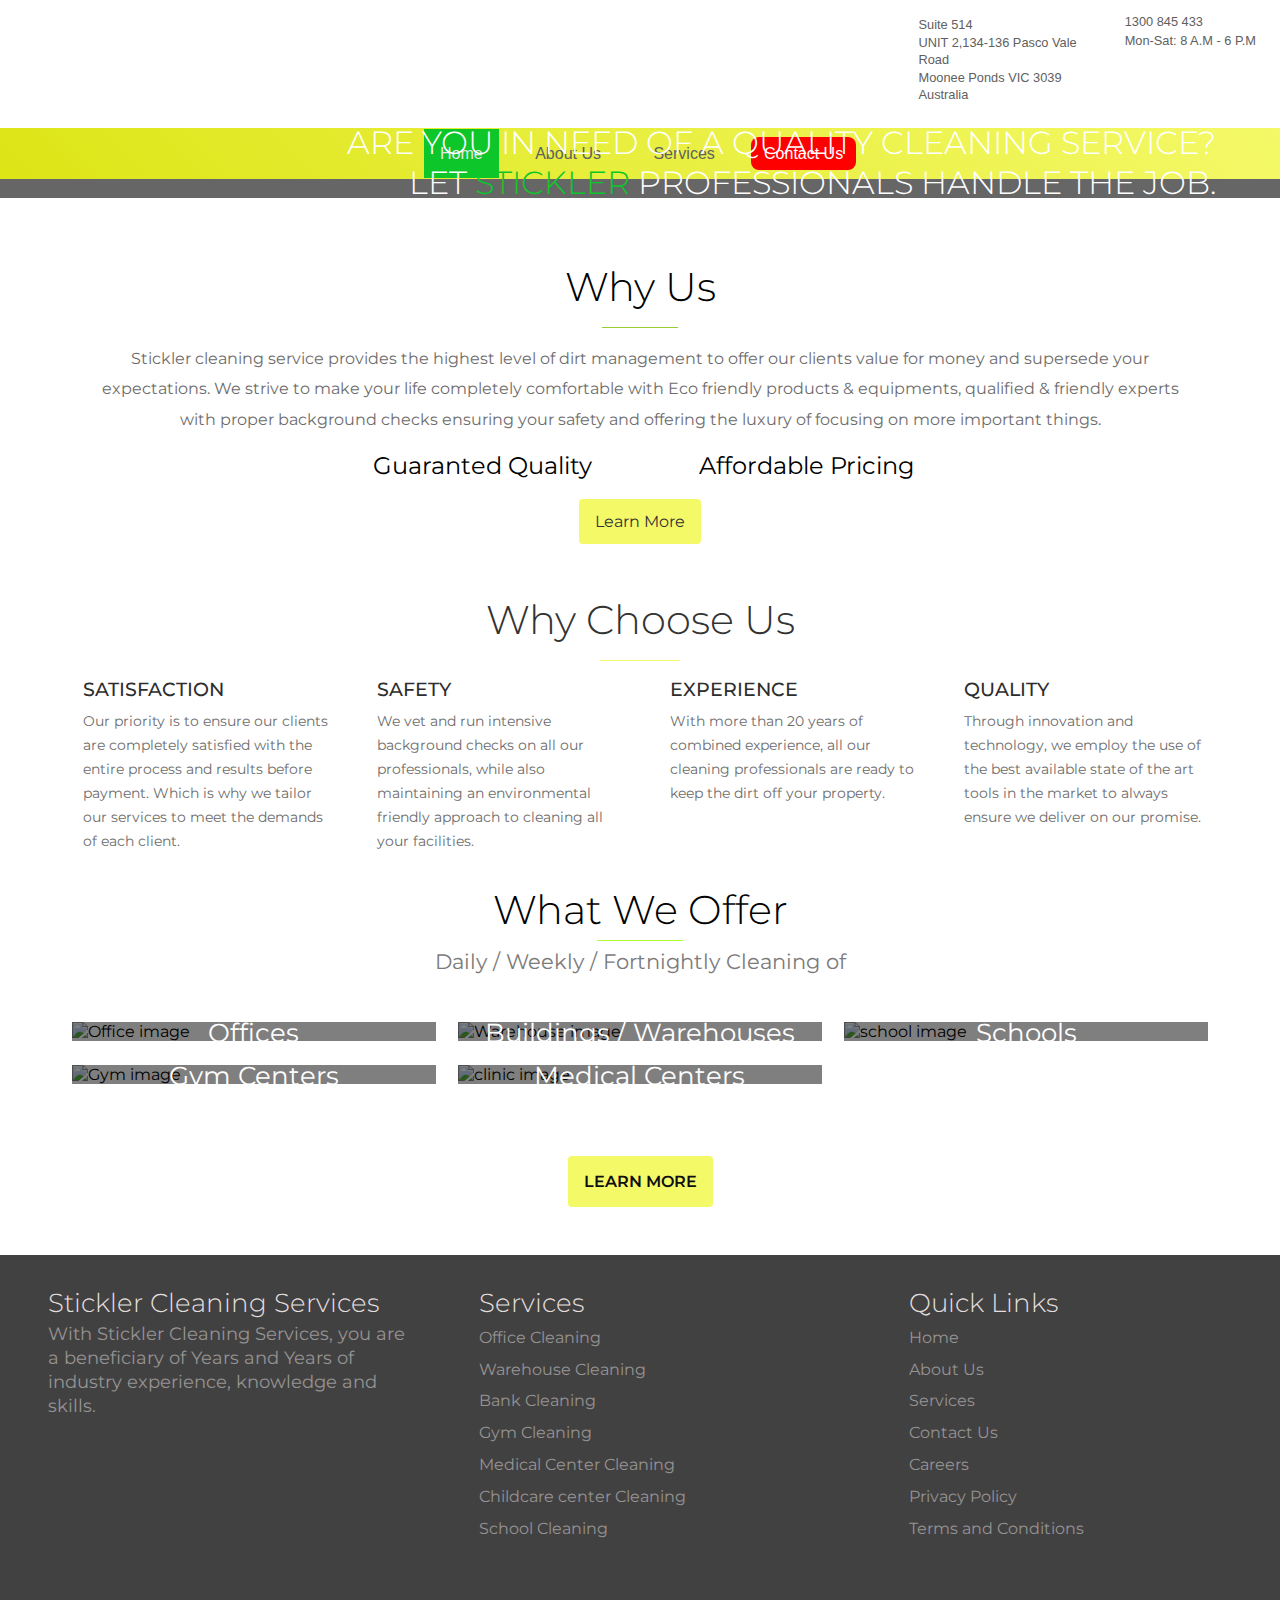
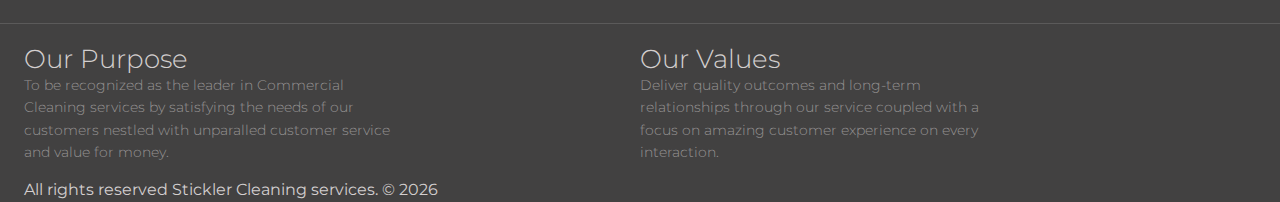
==== commit a0e52fb9: "Final edit to Mosa" ====
--- a/index.html
+++ b/index.html
@@ -10,7 +10,6 @@
     <meta name="keywords" content="cleaning Service, Melbourne, office cleaning, commercial cleaning, industrial cleaning">
     <meta name="image" content="https://tobecleans.000webhostapp.com/images/slideShow/image1.jpg">
     <meta name="url" content="https://tobecleans.000webhostapp.com/index.html">
-    <!-- <link rel="stylesheet" href="material-design-iconic-font.css" type="text/css"> -->
     <link rel="stylesheet" href="https://cdnjs.cloudflare.com/ajax/libs/material-design-iconic-font/2.2.0/css/material-design-iconic-font.min.css" type="text/css">
     <link rel="stylesheet" href="index.css">
     <link rel="stylesheet" href="home.css">
@@ -174,14 +173,6 @@
                         </div>
                     </div>
                 </div>
-
-                <!-- <div class="main-text__content">
-              <h1>HELLO, WE ARE <span id="stickler">STICKLER</span></h1>
-              <p>HIGH QUALITY <span id="stickler">CLEANING</span> SERVICES & AFFORDABLE <span id="stickler">PRICES</span> </p>
-              <div class="main-text__link">
-                <a href="./about/about.html" id="anchor">LEARN MORE</a>
-              </div>
-            </div> -->
             </div>
         </article>
         <!-- END OF THE SLIDESHOW CONTAINER -->
@@ -192,12 +183,6 @@
                 <div class="description__welcome">
                     <!-- <h4>Welcome to Stickler Cleaning Services</h4> -->
                     <h2>why us</h2>
-                    <!-- <p>
-              With Stickler Cleaning Services, you are the beneficiary of Years
-              and Years of industry experience, knowledge and skills. We Pride
-              ourselves in our old-fashioned values and providing our clients With
-              a high-quality service at a competitive price.
-            </p> -->
                     <p class="why-us__text">
                         Stickler cleaning service provides the highest level of dirt management to offer our clients value for money and supersede your expectations. We strive to make your life completely comfortable with Eco friendly products & equipments, qualified & friendly
                         experts with proper background checks ensuring your safety and offering the luxury of focusing on more important things.
@@ -233,8 +218,6 @@
             <div class="what-we-do__container">
                 <div class="what-we-do__heading">
                     <h2>why Choose Us</h2>
-                    <!-- <p>Lorem ipsum dolor sit amet, consectetur adipisicing elit, sed do
-              eiusmod tempor incididunt ut labore et dolore magna aliqua.</p> -->
                 </div>
 
                 <div class="what-we-do__items">
@@ -423,18 +406,6 @@
                     <div class="services__item services__hover" id="medical_centers">
 
                     </div>
-
-                    <!-- <div class="services__item" id="bond">
-          <div class="services__image-container">
-            <img src="./images/services/spring2.jpg" alt="outdoor image" class="services__imgae">
-
-            <ul class="title__lists">
-              <li class="title__list"><h2>Bond Cleaning</h2></li>
-              <li class="title__list"><h2>Emergency Cleaning</h2></li>
-              <li class="title__list"><h2>Deceased Estate Cleaning</h2></li>
-            </ul>
-          </div>
-        </div> -->
                 </div>
 
                 <div class="what-we-offer__link">
@@ -444,31 +415,6 @@
             </div>
         </section>
         <!-- END OF WHAT WE OFFER SECTION -->
-
-        <!-- BEGINNING OF NUMBER OF DETAILS -->
-        <!-- <section>
-        <div class="company-details">
-          <div class="company-details__content">
-
-            <div class="company-details__item">
-              <h3>5</h3>
-              <p>Years of Experience</p>
-            </div>
-
-            <div class="company-details__item">
-              <h3>15</h3>
-              <p>Staffs</p>
-            </div>
-
-            <div class="company-details__item">
-              <h3>80</h3>
-              <p>Happy Customers</p>
-            </div>
-
-          </div>
-        </div>
-      </section> -->
-        <!-- END OF THE NUMBER OF DETAILS -->
     </main>
 
     <!-- BEGINNING OF THE FOOTER SECTION -->
@@ -513,18 +459,6 @@
                         <li>
                             <a href="./services/services.html#schools">School Cleaning</a>
                         </li>
-
-                        <!-- <li>
-                <a href="./services/services.html#bond">Bond Cleaning</a>
-              </li>
-
-              <li>
-                <a href="./services/services.html#bond">Emergency Cleaning</a>
-              </li>
-
-              <li>
-                <a href="./services/services.html#bond">Deceased Estate Cleaning</a>
-              </li> -->
                     </ul>
                 </div>
 
@@ -584,7 +518,7 @@
                 <div class="footer-words">
                     <h3 class="footer-word">
                         Our Purpose
-                        <p>To be recognised as the leader in Commercial Cleaning services by satisfying the needs of our customers nestled with unparalled customer service and value for money.
+                        <p>To be recognized as the leader in Commercial Cleaning services by satisfying the needs of our customers nestled with unparalled customer service and value for money.
                         </p>
                     </h3>
 
@@ -594,17 +528,8 @@
                             Deliver quality outcomes and long-term relationships through our service coupled with a focus on amazing customer experience on every interaction.
                         </p>
                     </h3>
-
-                    <!-- <h3 class="footer-word">
-              Privacy Statement 
-              <p>
-                Lorem ipsum dolor sit amet, consectetur adipisicing elit. Nesciunt omnis 
-                voluptates maxime tenetur officia aperiam dolor fuga harum nobis quod maiores 
-                vero eum, laborum tempora provident vel distinctio! Dolor, ducimus?
-              </p>
-            </h3> -->
-                </div>
-                <h3 class="rights">All rights reserved Stickler Cleaning services. <span>&copy; 2020</span></h3>
+                </div>
+                <h3 class="rights">All rights reserved Stickler Cleaning services. &copy; <span></span></h3>
             </div>
         </div>
     </footer>
--- a/index.css
+++ b/index.css
@@ -164,10 +164,7 @@
         width: 8%;
     }
 }
-
-
 /* END OF FIRST HEADER */
-
 
 /* BEGINING OF MAIN NAVIGATION */
 
@@ -418,13 +415,10 @@
         margin: 0 0.5rem;
     }
 }
-
-
 /* END OF THE MAIN NAVIGATION   */
 
 
 /* BEGINNING OF THE FOOTER SECTION */
-
 .main-footer {
     margin-top: 4rem;
     font-family: 'Montserrat', sans-serif;
@@ -769,9 +763,4 @@
         padding: 0.2rem 6rem;
     }
 }
-
-
-/* END OF THE FOOTER SECTION */
-
-
-/* } */+/* END OF THE FOOTER SECTION */--- a/home.css
+++ b/home.css
@@ -5,8 +5,6 @@
 .mySlides {
     display: none;
 }
-
-
 /* BEGINING OF THE SLIDESHOW SECTION */
 
 
@@ -323,7 +321,6 @@
     }
     .caption-2 {
         left: 52%;
-        /* width: 100%; */
         font-size: 1.2rem;
     }
     .caption-3 {
@@ -347,13 +344,10 @@
         display: block;
     }
 }
-
-
 /* END OF THE SLIDESHOW SECTION */
 
 
 /* BEGINNING OF DESCRIPTION SECTION */
-
 .description__section {
     margin-top: 4rem;
     text-align: center;
@@ -476,13 +470,10 @@
         line-height: 1.5rem;
     }
 }
-
-
 /* END OF THE DESCRIPTION SECTION */
 
 
 /* WHAT WE DO SECTION */
-
 .what-we-do__section {
     margin-top: 4rem;
     padding: 0 6rem;
@@ -682,9 +673,6 @@
             grid-column-gap: 1.8rem;
             grid-template-columns: repeat(4, 23%);
         }
-        /* .star{
-        margin: 0;
-      } */
     }
 }
 
@@ -699,18 +687,14 @@
         font-size: 1.2rem;
     }
 }
-
-
 /* END OF WHAT WE DO SECTION */
 
 
 /* BEGINNING OF WHAT WE OFFER SECTION */
-
 .what-we-offer__container {
     /* padding: 0 6rem; */
     margin-top: 1rem;
     padding: 0 1.5rem;
-    /* font-family: 'Thasadith', sans-serif; */
 }
 
 .what-we-offer__heading {
@@ -1000,13 +984,10 @@
         cursor: default;
     }
 }
-
-
 /* END OF WHAT WE OFFER SECTION */
 
 
 /* BEGINNING OF THE COMPANY DETAILS */
-
 .company-details {
     background: url("./images/counter.jpg");
     background-repeat: no-repeat;
@@ -1135,13 +1116,10 @@
         background-attachment: fixed;
     }
 }
-
-
 /* END OF THE COMPANY DETAILS */
 
 
 /* CODE FOR MODAL*/
-
 .modal {
     opacity: 0;
     visibility: hidden;
@@ -1371,6 +1349,4 @@
         transform: translate(-50%, -50%) scale(1);
     }
 }
-
-
 /* END OF THE MODAL SECTION */